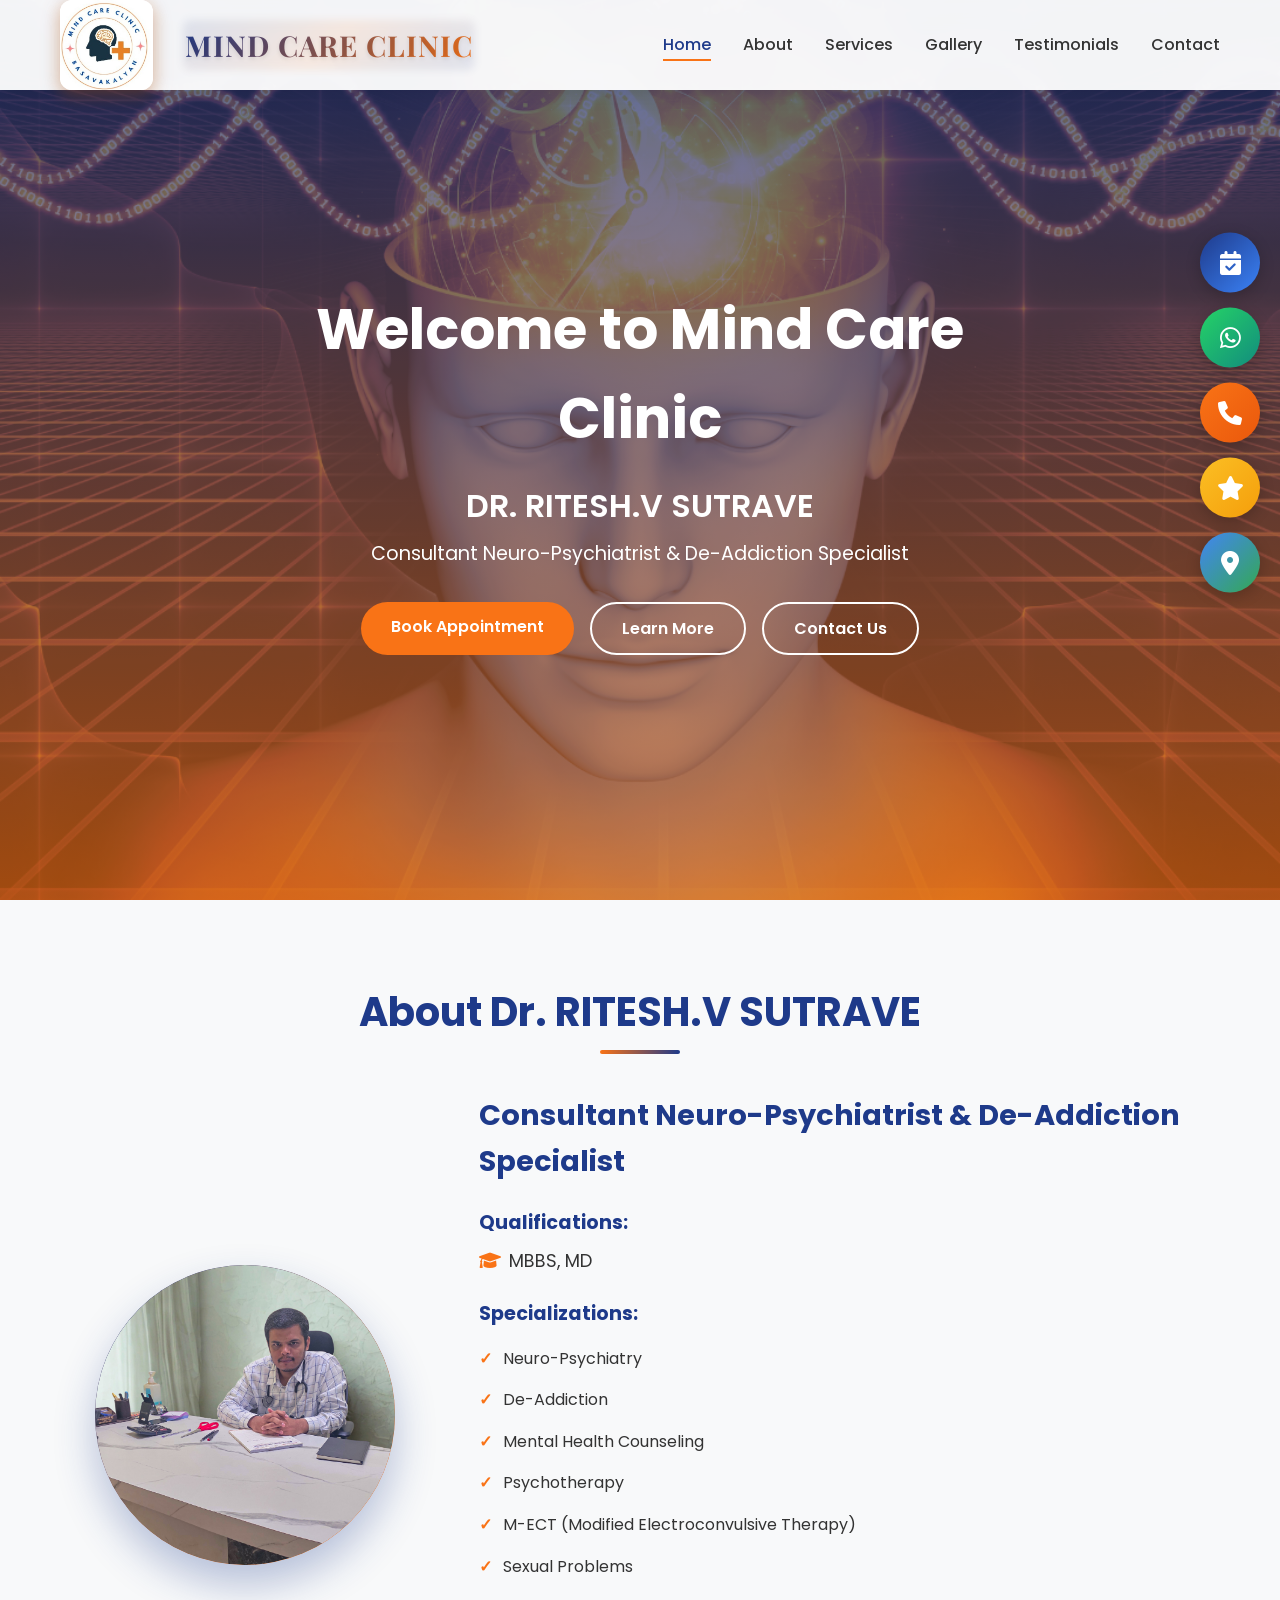
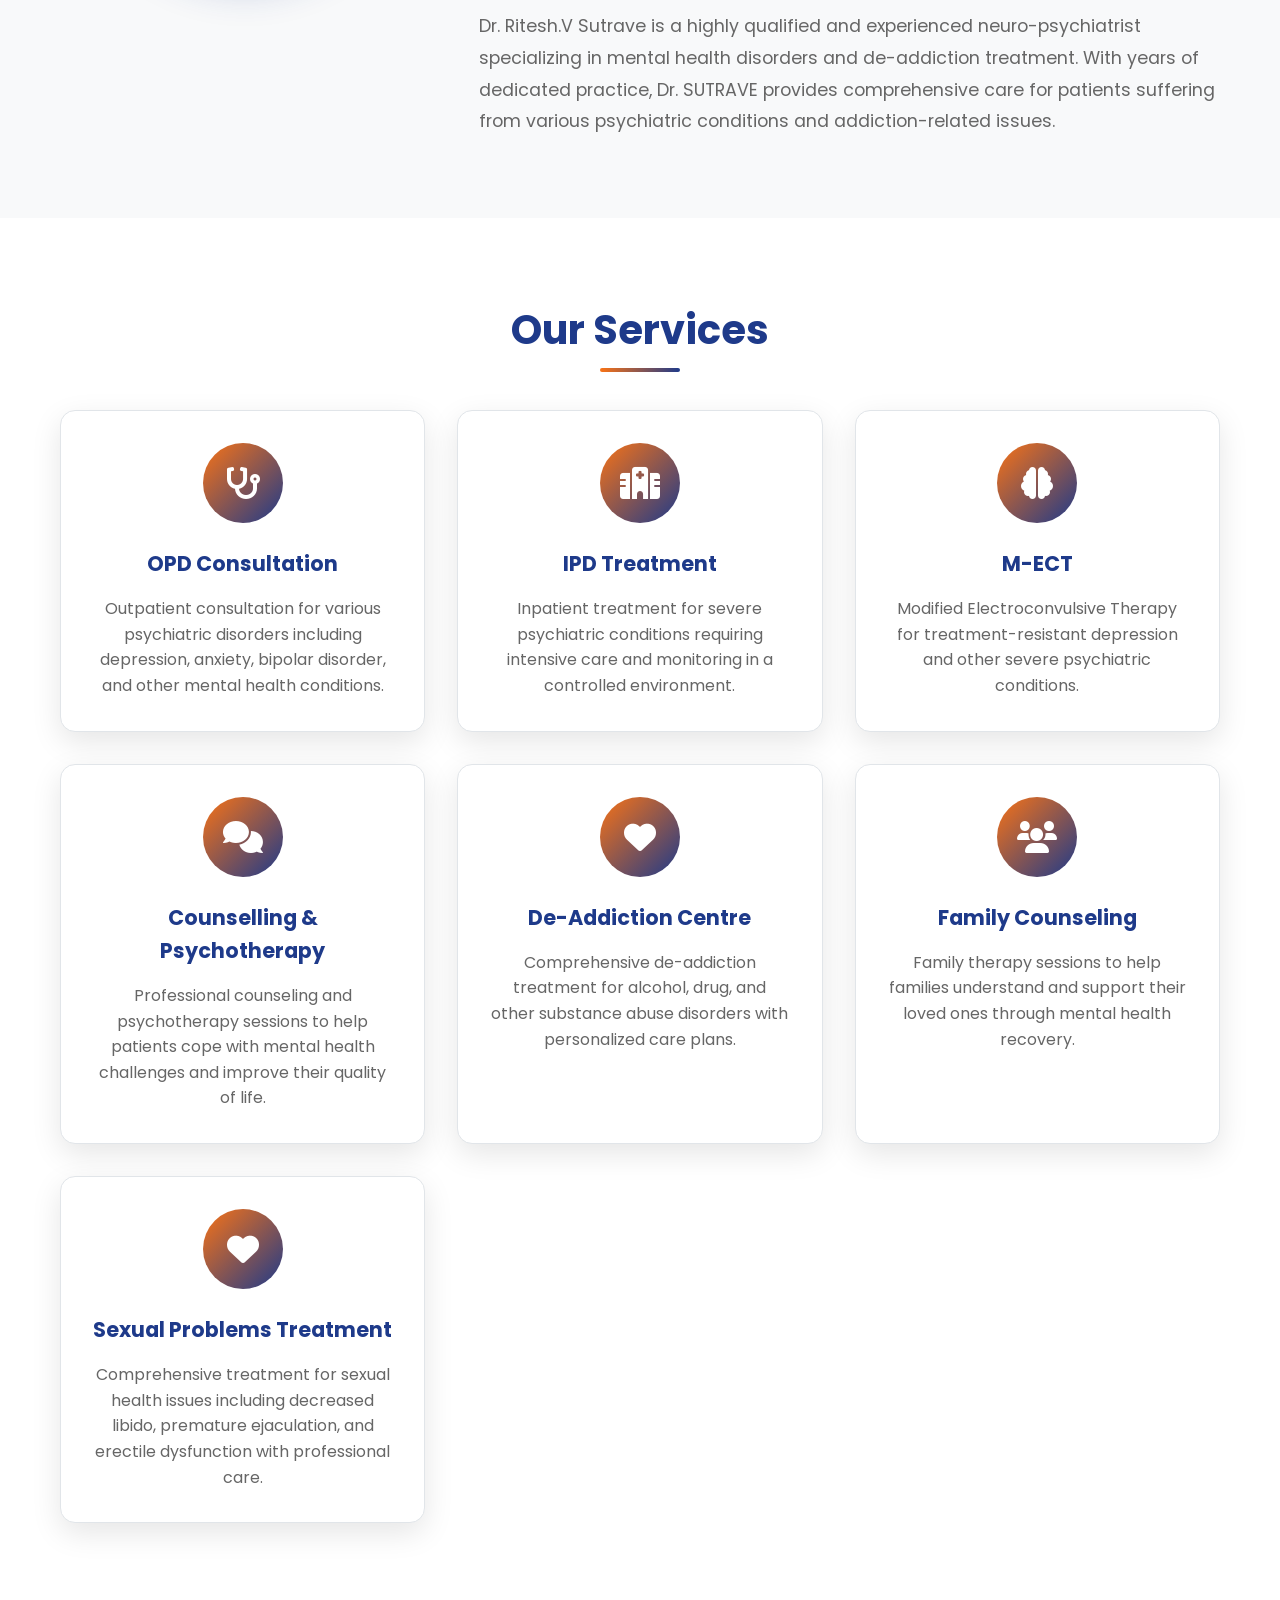
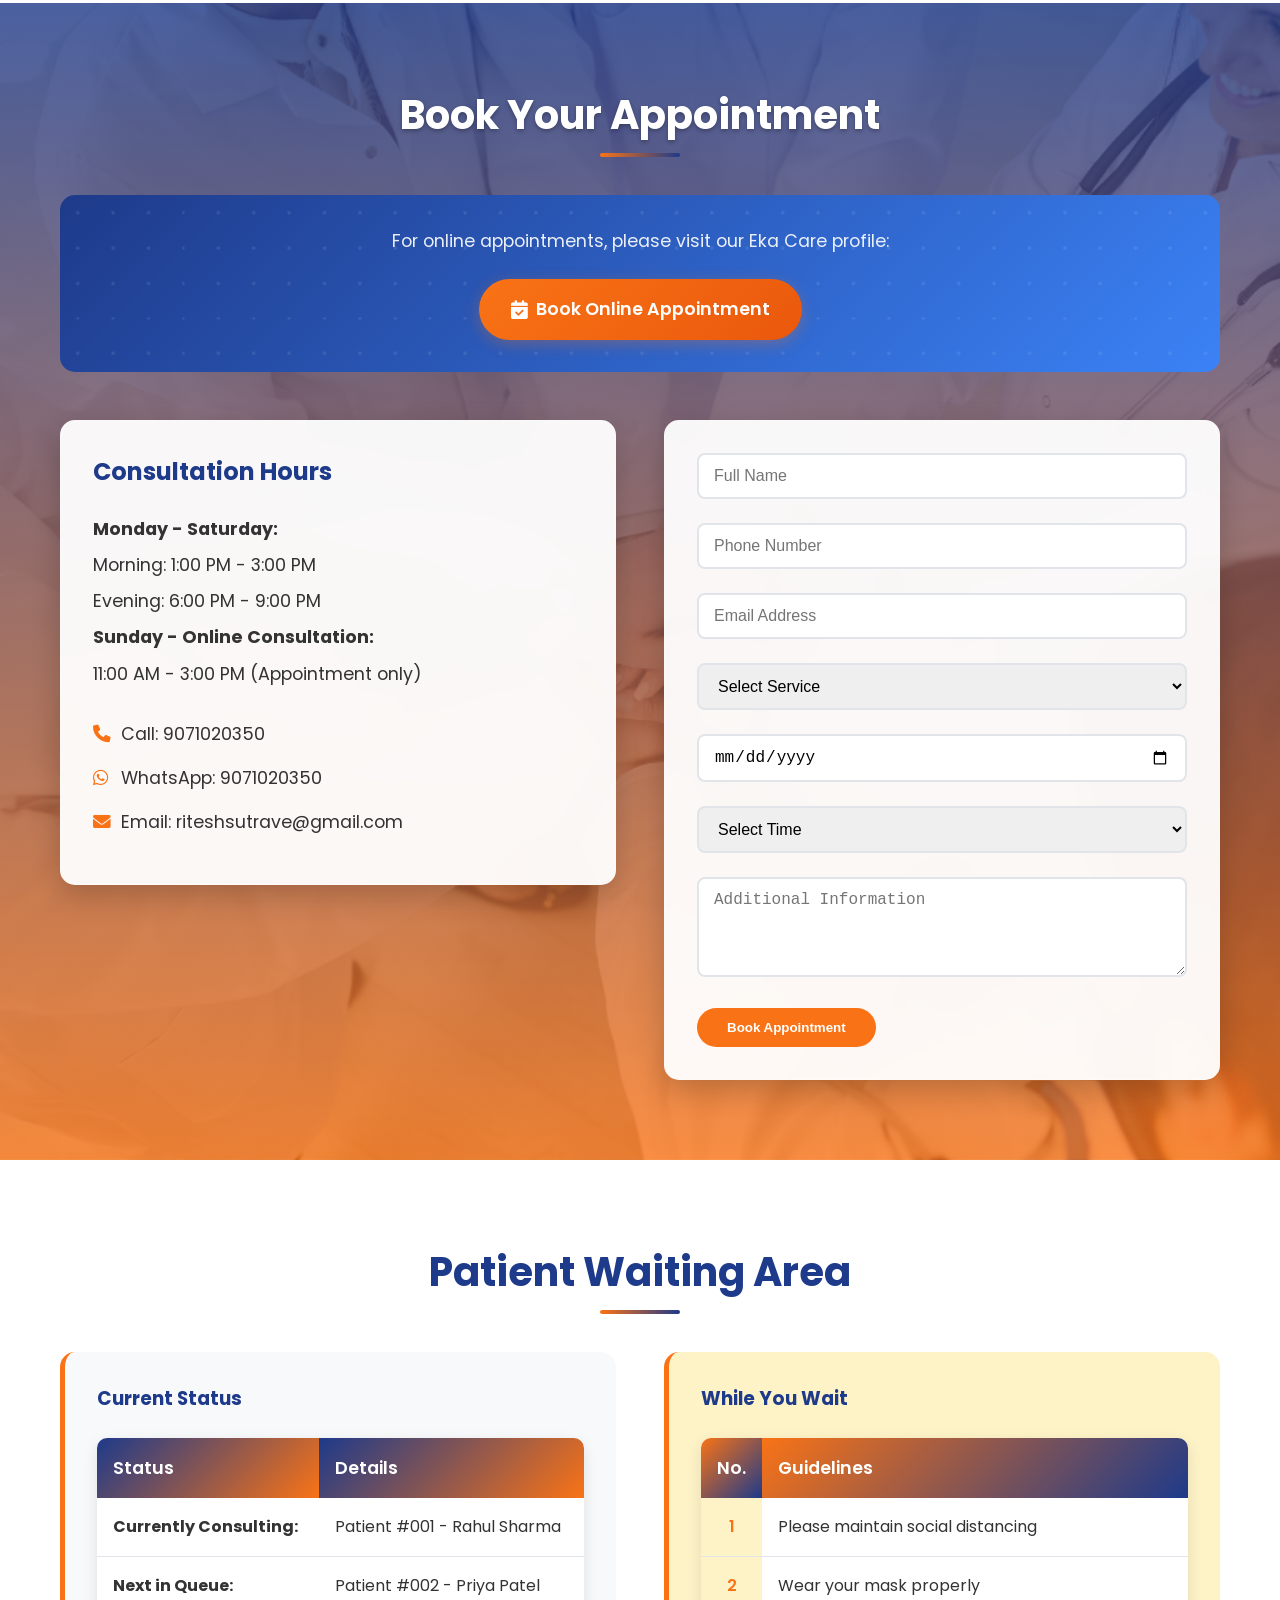
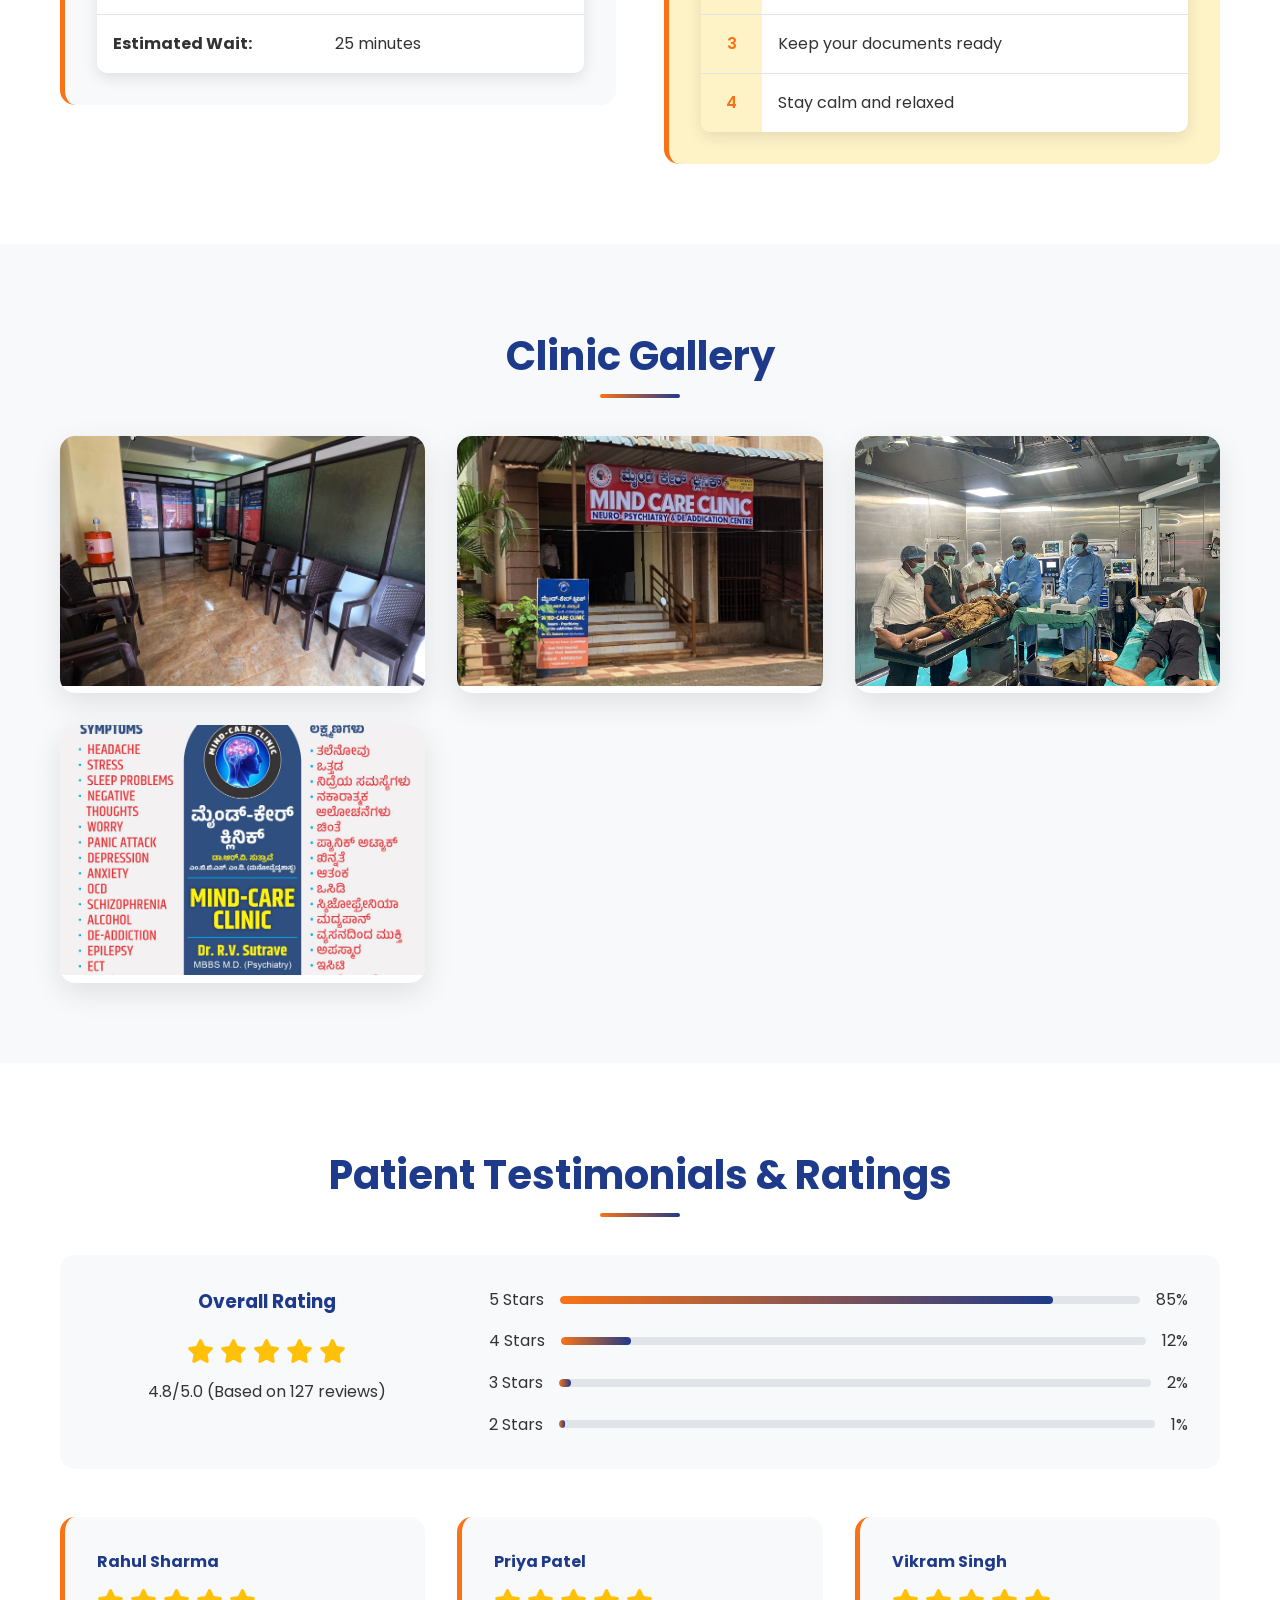
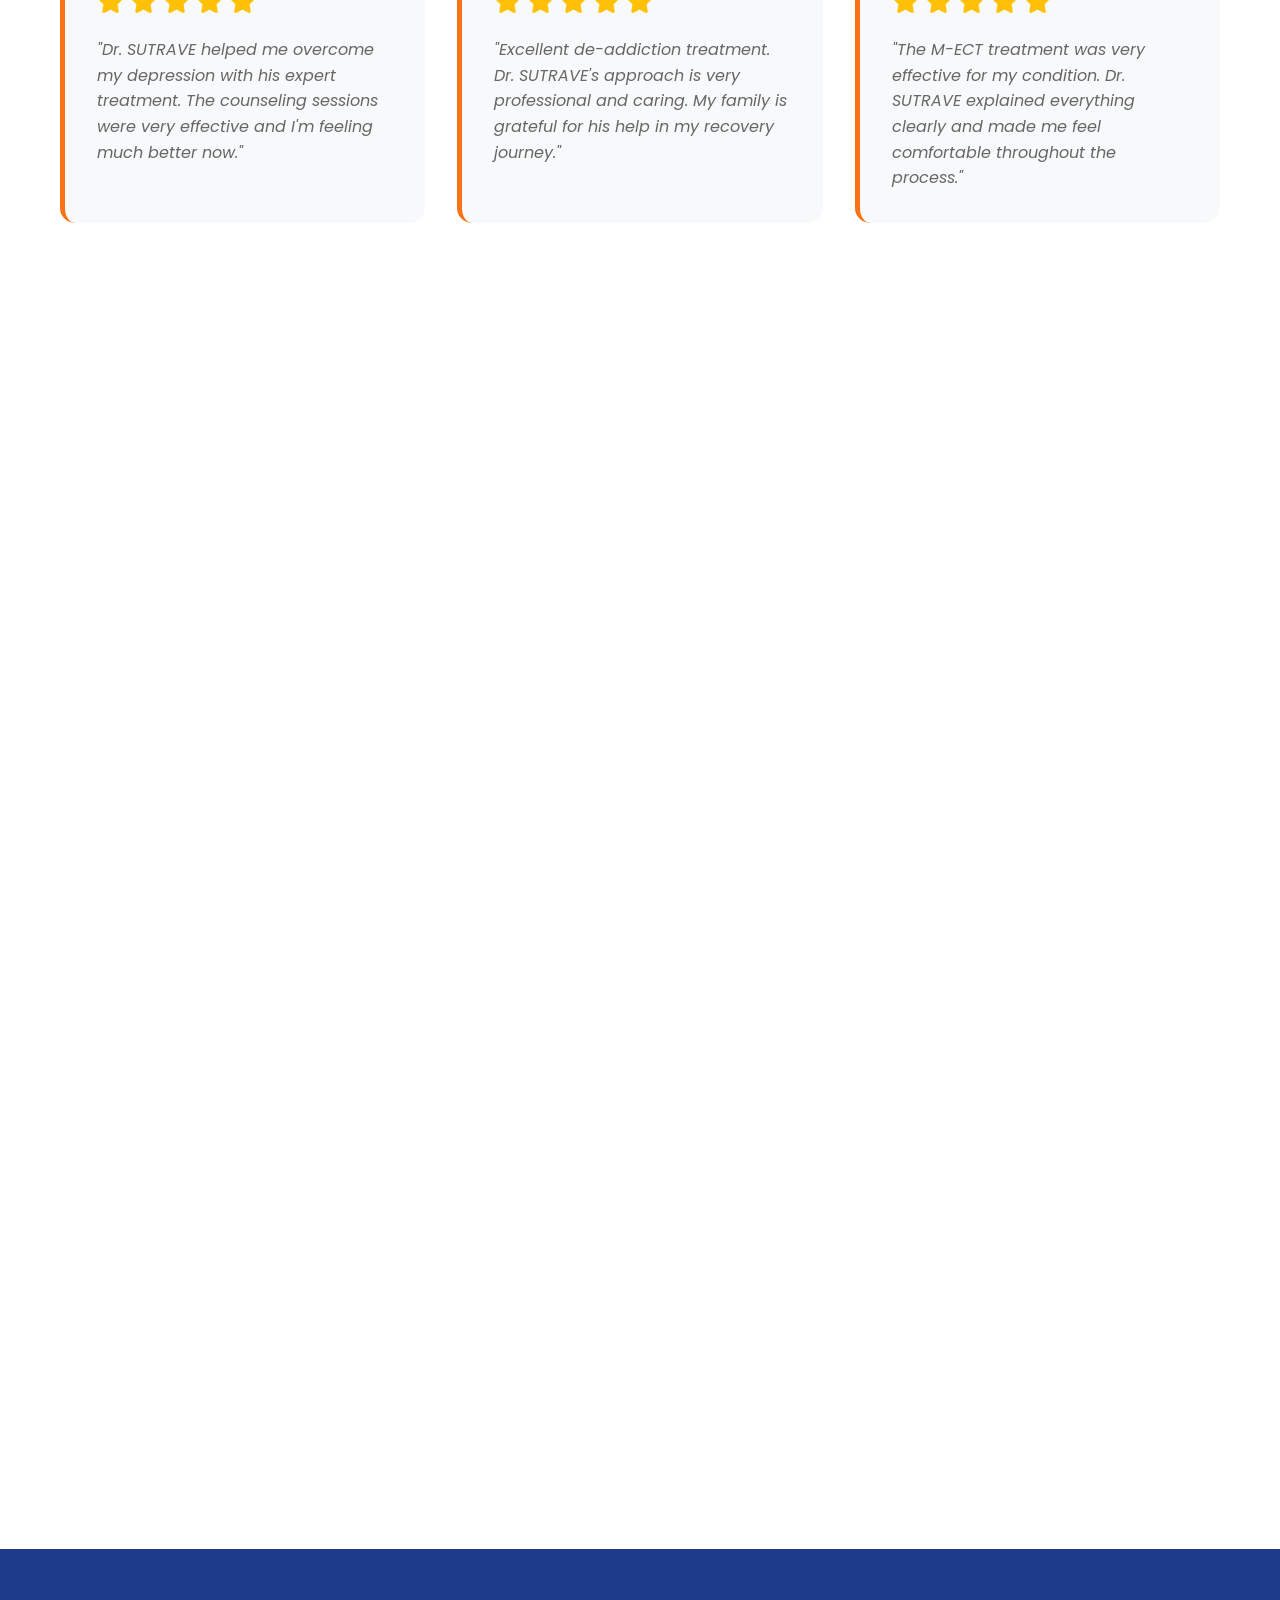
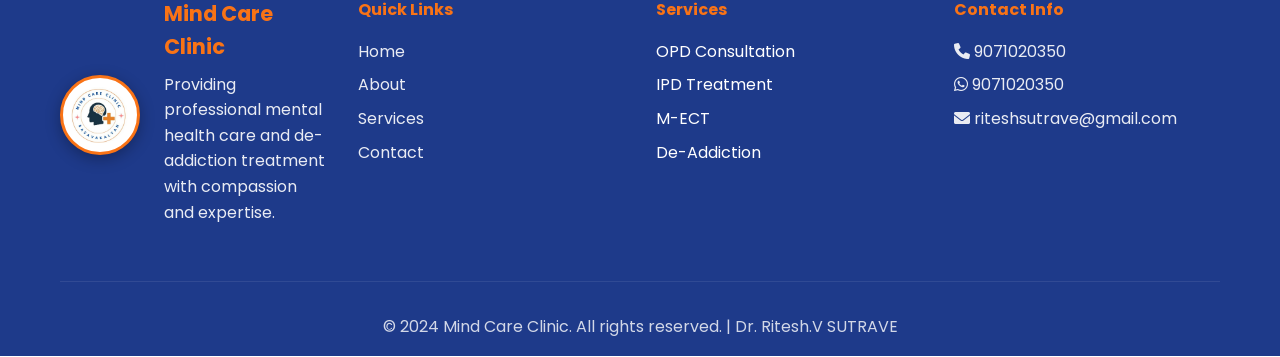
==== index.html @ 1b93e56e "init" ====
<!DOCTYPE html>
<html lang="en">
<head>
    <meta charset="UTF-8">
    <meta name="viewport" content="width=device-width, initial-scale=1.0">
    <title>Mind Care Clinic - Dr. Ritesh.V SUTRAVE</title>
    <link rel="icon" type="image/jpeg" href="IMAGES.jpeg">
    <link rel="shortcut icon" type="image/jpeg" href="IMAGES.jpeg">
    <link rel="apple-touch-icon" href="IMAGES.jpeg">
    <link rel="stylesheet" href="styles.css">
    <link href="https://cdnjs.cloudflare.com/ajax/libs/font-awesome/6.0.0/css/all.min.css" rel="stylesheet">
    <link href="https://fonts.googleapis.com/css2?family=Poppins:wght@300;400;500;600;700&family=Playfair+Display:wght@400;500;600;700&family=Dancing+Script:wght@400;500;600;700&display=swap" rel="stylesheet">
</head>
<body>
    <!-- Header -->
    <header class="header">
        <nav class="navbar">
            <div class="nav-container">
                <div class="nav-logo">
                    <img src="IMAGES.jpeg" alt="Mind Care Clinic Logo" class="logo-image">
                    <h2 class="clinic-name">MIND CARE CLINIC</h2>
                </div>
                <ul class="nav-menu">
                    <li><a href="#home" class="nav-link">Home</a></li>
                    <li><a href="#about" class="nav-link">About</a></li>
                    <li><a href="#services" class="nav-link">Services</a></li>
                    <li><a href="#gallery" class="nav-link">Gallery</a></li>
                    <li><a href="#testimonials" class="nav-link">Testimonials</a></li>
                    <li><a href="#contact" class="nav-link">Contact</a></li>
                </ul>
                <div class="hamburger">
                    <span class="bar"></span>
                    <span class="bar"></span>
                    <span class="bar"></span>
                </div>
            </div>
        </nav>
    </header>

    <!-- Hero Section -->
    <section id="home" class="hero">
        <div class="hero-content">
            <h1>Welcome to Mind Care Clinic</h1>
            <h2>DR. RITESH.V SUTRAVE</h2>
            <p>Consultant Neuro-Psychiatrist & De-Addiction Specialist</p>
            <div class="hero-buttons">
                <a href="https://www.eka.care/doctor/ritesh-v-1755359610" target="_blank" class="btn btn-primary">Book Appointment</a>
                <a href="#about" class="btn btn-secondary">Learn More</a>
                <a href="#contact" class="btn btn-secondary">Contact Us</a>
            </div>
        </div>
    </section>

    <!-- About Us Section -->
    <section id="about" class="about">
        <div class="container">
            <h2 class="section-title">About Dr. RITESH.V SUTRAVE</h2>
            <div class="about-content">
                <div class="about-image">
                    <div class="doctor-image">
                        <img src="c7aaaa7f-7267-43a4-838a-2a8f8734a4bb_20250815_230302_0000.jpg" alt="Dr. Ritesh.V SUTRAVE" class="doctor-photo">
                    </div>
                </div>
                <div class="about-text">
                    <h3>Consultant Neuro-Psychiatrist & De-Addiction Specialist</h3>
                    <div class="qualifications">
                        <h4>Qualifications:</h4>
                        <p><i class="fas fa-graduation-cap"></i> MBBS, MD</p>
                    </div>
                    <div class="specializations">
                        <h4>Specializations:</h4>
                        <ul>
                            <li>Neuro-Psychiatry</li>
                            <li>De-Addiction</li>
                            <li>Mental Health Counseling</li>
                            <li>Psychotherapy</li>
                            <li>M-ECT (Modified Electroconvulsive Therapy)</li>
                            <li>Sexual Problems</li>
                        </ul>
                    </div>
                    <p class="bio">
                        Dr. Ritesh.V Sutrave is a highly qualified and experienced neuro-psychiatrist 
                        specializing in mental health disorders and de-addiction treatment. With years 
                        of dedicated practice, Dr. SUTRAVE provides comprehensive care for patients 
                        suffering from various psychiatric conditions and addiction-related issues.
                    </p>
                </div>
            </div>
        </div>
    </section>

    <!-- Services Section -->
    <section id="services" class="services">
        <div class="container">
            <h2 class="section-title">Our Services</h2>
            <div class="services-grid">
                <div class="service-card">
                    <div class="service-icon">
                        <i class="fas fa-stethoscope"></i>
                    </div>
                    <h3>OPD Consultation</h3>
                    <p>Outpatient consultation for various psychiatric disorders including depression, 
                    anxiety, bipolar disorder, and other mental health conditions.</p>
                </div>
                <div class="service-card">
                    <div class="service-icon">
                        <i class="fas fa-hospital"></i>
                    </div>
                    <h3>IPD Treatment</h3>
                    <p>Inpatient treatment for severe psychiatric conditions requiring intensive 
                    care and monitoring in a controlled environment.</p>
                </div>
                <div class="service-card">
                    <div class="service-icon">
                        <i class="fas fa-brain"></i>
                    </div>
                    <h3>M-ECT</h3>
                    <p>Modified Electroconvulsive Therapy for treatment-resistant depression 
                    and other severe psychiatric conditions.</p>
                </div>
                <div class="service-card">
                    <div class="service-icon">
                        <i class="fas fa-comments"></i>
                    </div>
                    <h3>Counselling & Psychotherapy</h3>
                    <p>Professional counseling and psychotherapy sessions to help patients 
                    cope with mental health challenges and improve their quality of life.</p>
                </div>
                <div class="service-card">
                    <div class="service-icon">
                        <i class="fas fa-heart"></i>
                    </div>
                    <h3>De-Addiction Centre</h3>
                    <p>Comprehensive de-addiction treatment for alcohol, drug, and other 
                    substance abuse disorders with personalized care plans.</p>
                </div>
                <div class="service-card">
                    <div class="service-icon">
                        <i class="fas fa-users"></i>
                    </div>
                    <h3>Family Counseling</h3>
                    <p>Family therapy sessions to help families understand and support 
                    their loved ones through mental health recovery.</p>
                </div>
                <div class="service-card">
                    <div class="service-icon">
                        <i class="fas fa-heart"></i>
                    </div>
                    <h3>Sexual Problems Treatment</h3>
                    <p>Comprehensive treatment for sexual health issues including decreased libido, 
                    premature ejaculation, and erectile dysfunction with professional care.</p>
                </div>
            </div>
        </div>
    </section>

    <!-- Appointment Section -->
    <section id="appointment" class="appointment">
        <div class="container">
            <h2 class="section-title">Book Your Appointment</h2>
            <div class="eka-care-booking">
                <p class="booking-note">For online appointments, please visit our Eka Care profile:</p>
                <a href="https://www.eka.care/doctor/ritesh-v-1755359610" target="_blank" class="btn btn-primary eka-btn">
                    <i class="fas fa-calendar-check"></i> Book Online Appointment
                </a>
            </div>
            <div class="appointment-content">
                <div class="appointment-info">
                    <h3>Consultation Hours</h3>
                    <div class="timing">
                        <p><strong>Monday - Saturday:</strong></p>
                        <p>Morning: 1:00 PM - 3:00 PM</p>
                        <p>Evening: 6:00 PM - 9:00 PM</p>
                        <p><strong>Sunday - Online Consultation:</strong></p>
                        <p>11:00 AM - 3:00 PM (Appointment only)</p>
                    </div>
                    <div class="contact-info">
                        <p><i class="fas fa-phone"></i> Call: 9071020350</p>
                        <p><i class="fab fa-whatsapp"></i> WhatsApp: 9071020350</p>
                        <p><i class="fas fa-envelope"></i> Email: riteshsutrave@gmail.com</p>
                    </div>
                </div>
                <div class="appointment-form">
                    <form id="appointmentForm">
                        <div class="form-group">
                            <input type="text" id="name" name="name" placeholder="Full Name" required>
                        </div>
                        <div class="form-group">
                            <input type="tel" id="phone" name="phone" placeholder="Phone Number" required>
                        </div>
                        <div class="form-group">
                            <input type="email" id="email" name="email" placeholder="Email Address">
                        </div>
                        <div class="form-group">
                            <select id="service" name="service" required>
                                <option value="">Select Service</option>
                                <option value="opd">OPD Consultation</option>
                                <option value="ipd">IPD Treatment</option>
                                <option value="m-ect">M-ECT</option>
                                <option value="counselling">Counselling & Psychotherapy</option>
                                <option value="de-addiction">De-Addiction Treatment</option>
                                <option value="sexual-problems">Sexual Problems Treatment</option>
                            </select>
                        </div>
                        <div class="form-group">
                            <input type="date" id="date" name="date" required>
                        </div>
                        <div class="form-group">
                            <select id="time" name="time" required>
                                <option value="">Select Time</option>
                                <option value="13:00">1:00 PM</option>
                                <option value="14:00">2:00 PM</option>
                                <option value="18:00">6:00 PM</option>
                                <option value="19:00">7:00 PM</option>
                                <option value="20:00">8:00 PM</option>
                            </select>
                        </div>
                        <div class="form-group">
                            <textarea id="message" name="message" placeholder="Additional Information"></textarea>
                        </div>
                        <button type="submit" class="btn btn-primary">Book Appointment</button>
                    </form>
                </div>
            </div>
        </div>
    </section>

    <!-- Waiting Area -->
    <section class="waiting-area">
        <div class="container">
            <h2 class="section-title">Patient Waiting Area</h2>
            <div class="waiting-content">
                <div class="waiting-info">
                    <h3>Current Status</h3>
                    <div class="status-table">
                        <table>
                            <thead>
                                <tr>
                                    <th>Status</th>
                                    <th>Details</th>
                                </tr>
                            </thead>
                            <tbody>
                                <tr>
                                    <td><strong>Currently Consulting:</strong></td>
                                    <td id="currentPatient">Patient #001 - Rahul Sharma</td>
                                </tr>
                                <tr>
                                    <td><strong>Next in Queue:</strong></td>
                                    <td id="nextPatient">Patient #002 - Priya Patel</td>
                                </tr>
                                <tr>
                                    <td><strong>Estimated Wait:</strong></td>
                                    <td id="waitTime">15 minutes</td>
                                </tr>
                            </tbody>
                        </table>
                    </div>
                </div>
                <div class="waiting-tips">
                    <h3>While You Wait</h3>
                    <div class="tips-table">
                        <table>
                            <thead>
                                <tr>
                                    <th>No.</th>
                                    <th>Guidelines</th>
                                </tr>
                            </thead>
                            <tbody>
                                <tr>
                                    <td class="number">1</td>
                                    <td>Please maintain social distancing</td>
                                </tr>
                                <tr>
                                    <td class="number">2</td>
                                    <td>Wear your mask properly</td>
                                </tr>
                                <tr>
                                    <td class="number">3</td>
                                    <td>Keep your documents ready</td>
                                </tr>
                                <tr>
                                    <td class="number">4</td>
                                    <td>Stay calm and relaxed</td>
                                </tr>
                            </tbody>
                        </table>
                    </div>
                </div>
            </div>
        </div>
    </section>

    <!-- Gallery Section -->
    <section id="gallery" class="gallery">
        <div class="container">
            <h2 class="section-title">Clinic Gallery</h2>
            <div class="gallery-grid">
                <div class="gallery-item">
                    <img src="20250815_132217.jpg" alt="Mind Care Clinic Waiting Area" class="gallery-image">
                    <div class="gallery-overlay">
                        <p>Mind Care Clinic Waiting Area</p>
                    </div>
                </div>
                <div class="gallery-item">
                    <img src="20250815_133002(1)(1) (1).jpg" alt="Mind Care Clinic Exterior View" class="gallery-image">
                    <div class="gallery-overlay">
                        <p>Mind Care Clinic Exterior View</p>
                    </div>
                </div>
                <div class="gallery-item">
                    <img src="IMG-20250815-WA0009.jpg" alt="Mind Care Clinic Treatment Room" class="gallery-image">
                    <div class="gallery-overlay">
                        <p>Mind Care Clinic Treatment Room</p>
                    </div>
                </div>
                <div class="gallery-item">
                    <img src="WhatsApp Image 2025-08-16 at 11.07.18 AM (1).jpeg" alt="Mind Care Clinic Services & Symptoms" class="gallery-image">
                    <div class="gallery-overlay">
                        <p>Mind Care Clinic Services & Symptoms</p>
                    </div>
                </div>
            </div>
        </div>
    </section>

    <!-- Ratings & Testimonials Section -->
    <section id="testimonials" class="testimonials">
        <div class="container">
            <h2 class="section-title">Patient Testimonials & Ratings</h2>
            <div class="ratings-summary">
                <div class="overall-rating">
                    <h3>Overall Rating</h3>
                    <div class="stars">
                        <i class="fas fa-star"></i>
                        <i class="fas fa-star"></i>
                        <i class="fas fa-star"></i>
                        <i class="fas fa-star"></i>
                        <i class="fas fa-star"></i>
                    </div>
                    <p>4.8/5.0 (Based on 127 reviews)</p>
                </div>
                <div class="rating-breakdown">
                    <div class="rating-item">
                        <span>5 Stars</span>
                        <div class="rating-bar">
                            <div class="rating-fill" style="width: 85%"></div>
                        </div>
                        <span>85%</span>
                    </div>
                    <div class="rating-item">
                        <span>4 Stars</span>
                        <div class="rating-bar">
                            <div class="rating-fill" style="width: 12%"></div>
                        </div>
                        <span>12%</span>
                    </div>
                    <div class="rating-item">
                        <span>3 Stars</span>
                        <div class="rating-bar">
                            <div class="rating-fill" style="width: 2%"></div>
                        </div>
                        <span>2%</span>
                    </div>
                    <div class="rating-item">
                        <span>2 Stars</span>
                        <div class="rating-bar">
                            <div class="rating-fill" style="width: 1%"></div>
                        </div>
                        <span>1%</span>
                    </div>
                </div>
            </div>
            <div class="testimonials-grid">
                <div class="testimonial-card">
                    <div class="testimonial-header">
                        <div class="patient-info">
                            <h4>Rahul Sharma</h4>
                            <div class="stars">
                                <i class="fas fa-star"></i>
                                <i class="fas fa-star"></i>
                                <i class="fas fa-star"></i>
                                <i class="fas fa-star"></i>
                                <i class="fas fa-star"></i>
                            </div>
                        </div>
                    </div>
                    <p>"Dr. SUTRAVE helped me overcome my depression with his expert treatment. 
                    The counseling sessions were very effective and I'm feeling much better now."</p>
                </div>
                <div class="testimonial-card">
                    <div class="testimonial-header">
                        <div class="patient-info">
                            <h4>Priya Patel</h4>
                            <div class="stars">
                                <i class="fas fa-star"></i>
                                <i class="fas fa-star"></i>
                                <i class="fas fa-star"></i>
                                <i class="fas fa-star"></i>
                                <i class="fas fa-star"></i>
                            </div>
                        </div>
                    </div>
                    <p>"Excellent de-addiction treatment. Dr. SUTRAVE's approach is very professional 
                    and caring. My family is grateful for his help in my recovery journey."</p>
                </div>
                <div class="testimonial-card">
                    <div class="testimonial-header">
                        <div class="patient-info">
                            <h4>Vikram Singh</h4>
                            <div class="stars">
                                <i class="fas fa-star"></i>
                                <i class="fas fa-star"></i>
                                <i class="fas fa-star"></i>
                                <i class="fas fa-star"></i>
                                <i class="fas fa-star"></i>
                            </div>
                        </div>
                    </div>
                    <p>"The M-ECT treatment was very effective for my condition. Dr. SUTRAVE explained 
                    everything clearly and made me feel comfortable throughout the process."</p>
                </div>
            </div>
        </div>
    </section>

    <!-- Contact Section -->
    <section id="contact" class="contact">
        <div class="container">
            <h2 class="section-title">Contact Us</h2>
            <div class="contact-content">
                <div class="contact-info">
                    <h3>Get in Touch</h3>
                    <div class="contact-item">
                        <i class="fas fa-map-marker-alt"></i>
                        <div>
                            <h4>Address</h4>
                            <p>MIND CARE CLINIC<br>
                            NEAR PATIL HOSPITAL<br>
                            SHIVPUR ROAD<br>
                            BASAVAKALYAN 585327</p>
                        </div>
                    </div>
                    <div class="contact-item">
                        <i class="fas fa-phone"></i>
                        <div>
                            <h4>Phone</h4>
                            <p>9071020350</p>
                        </div>
                    </div>
                    <div class="contact-item">
                        <i class="fab fa-whatsapp"></i>
                        <div>
                            <h4>WhatsApp</h4>
                            <p>9071020350</p>
                        </div>
                    </div>
                    <div class="contact-item">
                        <i class="fas fa-envelope"></i>
                        <div>
                            <h4>Email</h4>
                            <p>riteshsutrave@gmail.com</p>
                        </div>
                    </div>
                    <div class="social-links">
                        <h4>Follow Us</h4>
                        <div class="social-icons">
                            <a href="https://www.facebook.com/share/14KYv9HUdoY/" target="_blank">
                                <i class="fab fa-facebook"></i>
                            </a>
                            <a href="https://youtube.com/@riteshsutrave?si=avN6V1nt9PiWTA8W" target="_blank">
                                <i class="fab fa-youtube"></i>
                            </a>
                        </div>
                    </div>
                    <div class="review-links">
                        <h4>Reviews & Directory</h4>
                        <div class="review-icons">
                            <a href="https://share.google/ZtCr8SRaLQyjdTlxN" target="_blank" class="review-link">
                                <i class="fas fa-map-marker-alt"></i>
                                <span>Google Maps</span>
                            </a>
                            <a href="https://g.page/r/CQqnRxoGOZ3PEBM/review" target="_blank" class="review-link">
                                <i class="fas fa-star"></i>
                                <span>Google Review</span>
                            </a>
                            <a href="https://jsdl.in/RSL-VDW1755246644" target="_blank" class="review-link">
                                <i class="fas fa-phone-alt"></i>
                                <span>Just Dial</span>
                            </a>
                        </div>
                    </div>
                </div>
                <div class="contact-form">
                    <h3>Send us a Message</h3>
                    <form id="contactForm">
                        <div class="form-group">
                            <input type="text" id="contactName" name="contactName" placeholder="Your Name" required>
                        </div>
                        <div class="form-group">
                            <input type="email" id="contactEmail" name="contactEmail" placeholder="Your Email" required>
                        </div>
                        <div class="form-group">
                            <input type="tel" id="contactPhone" name="contactPhone" placeholder="Your Phone">
                        </div>
                        <div class="form-group">
                            <textarea id="contactMessage" name="contactMessage" placeholder="Your Message" required></textarea>
                        </div>
                        <button type="submit" class="btn btn-primary">Send Message</button>
                    </form>
                </div>
            </div>
        </div>
    </section>

    <!-- Footer -->
    <footer class="footer">
        <div class="container">
            <div class="footer-content">
                <div class="footer-section">
                    <div class="footer-logo-container">
                        <img src="IMAGES.jpeg" alt="Mind Care Clinic Logo" class="footer-logo">
                        <div class="footer-text">
                            <h3>Mind Care Clinic</h3>
                            <p>Providing professional mental health care and de-addiction treatment 
                            with compassion and expertise.</p>
                        </div>
                    </div>
                </div>
                <div class="footer-section">
                    <h4>Quick Links</h4>
                    <ul>
                        <li><a href="#home">Home</a></li>
                        <li><a href="#about">About</a></li>
                        <li><a href="#services">Services</a></li>
                        <li><a href="#contact">Contact</a></li>
                    </ul>
                </div>
                <div class="footer-section">
                    <h4>Services</h4>
                    <ul>
                        <li>OPD Consultation</li>
                        <li>IPD Treatment</li>
                        <li>M-ECT</li>
                        <li>De-Addiction</li>
                    </ul>
                </div>
                <div class="footer-section">
                    <h4>Contact Info</h4>
                    <p><i class="fas fa-phone"></i> 9071020350</p>
                    <p><i class="fab fa-whatsapp"></i> 9071020350</p>
                    <p><i class="fas fa-envelope"></i> riteshsutrave@gmail.com</p>
                </div>
            </div>
            <div class="footer-bottom">
                <p>&copy; 2024 Mind Care Clinic. All rights reserved. | Dr. Ritesh.V SUTRAVE</p>
            </div>
        </div>
    </footer>

    <!-- Floating Contact Buttons -->
    <div class="floating-contact">
        <a href="https://www.eka.care/doctor/ritesh-v-1755359610" target="_blank" class="floating-btn appointment-btn" title="Book Appointment">
            <i class="fas fa-calendar-check"></i>
        </a>
        <a href="https://wa.me/919071020350" target="_blank" class="floating-btn whatsapp-btn" title="WhatsApp">
            <i class="fab fa-whatsapp"></i>
        </a>
        <a href="tel:9071020350" class="floating-btn call-btn" title="Call Now">
            <i class="fas fa-phone"></i>
        </a>
        <a href="https://g.page/r/CQqnRxoGOZ3PEBM/review" target="_blank" class="floating-btn review-btn" title="Google Review">
            <i class="fas fa-star"></i>
        </a>
        <a href="https://share.google/ZtCr8SRaLQyjdTlxN" target="_blank" class="floating-btn google-btn" title="Google Maps">
            <i class="fas fa-map-marker-alt"></i>
        </a>
        <button class="floating-btn scroll-top-btn" title="Scroll to Top" id="scrollTopBtn">
            <i class="fas fa-arrow-up"></i>
        </button>
    </div>

    <script src="script.js"></script>
</body>
</html>
---- styles.css ----
/* Reset and Base Styles */
* {
    margin: 0;
    padding: 0;
    box-sizing: border-box;
}

body {
    font-family: 'Poppins', sans-serif;
    line-height: 1.6;
    color: #333;
    overflow-x: hidden;
}

.container {
    max-width: 1200px;
    margin: 0 auto;
    padding: 0 20px;
}

/* Header Styles */
.header {
    position: fixed;
    top: 0;
    width: 100%;
    background: rgba(255, 255, 255, 0.98);
    backdrop-filter: blur(15px);
    z-index: 1000;
    box-shadow: 0 4px 25px rgba(0, 0, 0, 0.15);
    transition: all 0.3s ease;
}

.navbar {
    padding: 0rem 0;
}

.nav-container {
    display: flex;
    justify-content: space-between;
    align-items: center;
    max-width: 1200px;
    margin: 0 auto;
    padding: 0 20px;
    gap: 2rem;
}

.nav-logo {
    display: flex;
    align-items: center;
    gap: 2rem;
    flex-shrink: 0;
    z-index: 1001;
}

.nav-logo h2 {
    color: #1e3a8a;
    font-size: 1.8rem;
    font-weight: 700;
    text-shadow: 0 2px 4px rgba(0, 0, 0, 0.1);
}

.clinic-name {
    font-family: 'Playfair Display', serif;
    font-weight: 600;
    font-size: 2rem;
    background: linear-gradient(135deg, #1e3a8a 0%, #f97316 50%, #1e3a8a 100%);
    background-size: 200% 200%;
    -webkit-background-clip: text;
    -webkit-text-fill-color: transparent;
    background-clip: text;
    text-shadow: none;
    letter-spacing: 1px;
    position: relative;
    animation: gradientShift 3s ease-in-out infinite;
}

.clinic-name::before {
    content: '';
    position: absolute;
    top: -2px;
    left: -2px;
    right: -2px;
    bottom: -2px;
    background: linear-gradient(135deg, #1e3a8a, #f97316, #1e3a8a);
    border-radius: 8px;
    z-index: -1;
    opacity: 0.1;
    filter: blur(4px);
}

@keyframes gradientShift {
    0%, 100% {
        background-position: 0% 50%;
    }
    50% {
        background-position: 100% 50%;
    }
}

.logo-image {
    height: 90px;
    width: auto;
    object-fit: contain;
    border-radius: 12px;
    box-shadow: 0 6px 20px rgba(0, 0, 0, 0.15);
    transition: transform 0.3s ease;
    background: white;
    
   
    filter: drop-shadow(0 4px 8px rgba(249, 115, 22, 0.3));
}

.logo-image:hover {
    transform: scale(1.05);
    box-shadow: 0 6px 20px rgba(0, 0, 0, 0.15);
}

.nav-menu {
    display: flex;
    list-style: none;
    gap: 2rem;
}

.nav-link {
    text-decoration: none;
    color: #333;
    font-weight: 500;
    transition: color 0.3s ease;
    position: relative;
}

.nav-link:hover {
    color: #1e3a8a;
}

.nav-link::after {
    content: '';
    position: absolute;
    width: 0;
    height: 2px;
    bottom: -5px;
    left: 0;
    background-color: #f97316;
    transition: width 0.3s ease;
}

.nav-link:hover::after {
    width: 100%;
}

.hamburger {
    display: none;
    flex-direction: column;
    cursor: pointer;
}

.bar {
    width: 25px;
    height: 3px;
    background-color: #333;
    margin: 3px 0;
    transition: 0.3s;
}

/* Hero Section */
.hero {
    min-height: 100vh;
    background: linear-gradient(rgba(30, 58, 138, 0.7), rgba(249, 115, 22, 0.7)), url('home image.png');
    background-size: cover;
    background-position: center;
    background-attachment: fixed;
    display: flex;
    align-items: center;
    justify-content: center;
    padding: 120px 0 80px;
    position: relative;
    overflow: hidden;
}

.hero::before {
    content: '';
    position: absolute;
    top: 0;
    left: 0;
    right: 0;
    bottom: 0;
    background: rgba(0, 0, 0, 0.2);
    opacity: 0.4;
}

.hero-content {
    text-align: center;
    color: white;
    z-index: 2;
    position: relative;
    max-width: 800px;
    margin: 0 auto;
}

.hero-content h1 {
    font-size: 3.5rem;
    font-weight: 700;
    margin-bottom: 1rem;
    animation: fadeInUp 1s ease;
}

.hero-content h2 {
    font-size: 2rem;
    font-weight: 600;
    margin-bottom: 0.5rem;
    animation: fadeInUp 1s ease 0.2s both;
}

.hero-content p {
    font-size: 1.2rem;
    margin-bottom: 2rem;
    opacity: 0.9;
    animation: fadeInUp 1s ease 0.4s both;
}

.hero-buttons {
    display: flex;
    justify-content: center;
    gap: 1rem;
    animation: fadeInUp 1s ease 0.6s both;
}

.btn {
    padding: 12px 30px;
    border: none;
    border-radius: 50px;
    text-decoration: none;
    font-weight: 600;
    transition: all 0.3s ease;
    cursor: pointer;
    display: inline-block;
    text-align: center;
}

.btn-primary {
    background: #f97316;
    color: white;
}

.btn-primary:hover {
    background: #ea580c;
    transform: translateY(-2px);
    box-shadow: 0 10px 20px rgba(249, 115, 22, 0.3);
}

.btn-secondary {
    background: transparent;
    color: white;
    border: 2px solid white;
}

.btn-secondary:hover {
    background: white;
    color: #1e3a8a;
    transform: translateY(-2px);
}



/* Section Styles */
.section-title {
    text-align: center;
    font-size: 2.5rem;
    font-weight: 700;
    margin-bottom: 3rem;
    color: #1e3a8a;
    position: relative;
}

.section-title::after {
    content: '';
    position: absolute;
    bottom: -10px;
    left: 50%;
    transform: translateX(-50%);
    width: 80px;
    height: 4px;
    background: linear-gradient(90deg, #f97316, #1e3a8a);
    border-radius: 2px;
}

/* Appointment Section */
.appointment {
    padding: 80px 0;
    background: linear-gradient(rgba(30, 58, 138, 0.8), rgba(249, 115, 22, 0.8)), url('appoinment.png');
    background-size: cover;
    background-position: center;
    background-attachment: fixed;
    position: relative;
}

.appointment .section-title {
    color: white;
    text-shadow: 0 2px 4px rgba(0, 0, 0, 0.3);
}

.appointment-content {
    display: grid;
    grid-template-columns: 1fr 1fr;
    gap: 3rem;
    align-items: start;
}

.appointment-info {
    background: rgba(255, 255, 255, 0.95);
    backdrop-filter: blur(10px);
    padding: 2rem;
    border-radius: 15px;
    box-shadow: 0 10px 30px rgba(0, 0, 0, 0.2);
    border: 1px solid rgba(255, 255, 255, 0.2);
}

.appointment-info h3 {
    color: #1e3a8a;
    margin-bottom: 1.5rem;
    font-size: 1.5rem;
}

.timing {
    margin-bottom: 2rem;
}

.timing p {
    margin: 0.5rem 0;
    font-size: 1.1rem;
}

.contact-info p {
    margin: 1rem 0;
    display: flex;
    align-items: center;
    gap: 0.5rem;
    font-size: 1.1rem;
}

.contact-info i {
    color: #f97316;
    width: 20px;
}

.appointment-form {
    background: rgba(255, 255, 255, 0.95);
    backdrop-filter: blur(10px);
    padding: 2rem;
    border-radius: 15px;
    box-shadow: 0 10px 30px rgba(0, 0, 0, 0.2);
    border: 1px solid rgba(255, 255, 255, 0.2);
}

.form-group {
    margin-bottom: 1.5rem;
}

.form-group input,
.form-group select,
.form-group textarea {
    width: 100%;
    padding: 12px 15px;
    border: 2px solid #e1e5e9;
    border-radius: 8px;
    font-size: 1rem;
    transition: border-color 0.3s ease;
}

.form-group input:focus,
.form-group select:focus,
.form-group textarea:focus {
    outline: none;
    border-color: #1e3a8a;
}

.form-group textarea {
    height: 100px;
    resize: vertical;
}

/* Eka Care Booking Section */
.eka-care-booking {
    text-align: center;
    margin-bottom: 3rem;
    padding: 2rem;
    background: linear-gradient(135deg, #1e3a8a 0%, #3b82f6 100%);
    border-radius: 15px;
    color: white;
    position: relative;
    z-index: 1;
}

.eka-care-booking::before {
    content: '';
    position: absolute;
    top: 0;
    left: 0;
    right: 0;
    bottom: 0;
    background: url('data:image/svg+xml,<svg xmlns="http://www.w3.org/2000/svg" viewBox="0 0 100 100"><defs><pattern id="dots" width="20" height="20" patternUnits="userSpaceOnUse"><circle cx="10" cy="10" r="1" fill="%23ffffff" opacity="0.1"/></pattern></defs><rect width="100" height="100" fill="url(%23dots)"/></svg>');
    border-radius: 15px;
    z-index: -1;
}

.booking-note {
    font-size: 1.1rem;
    margin-bottom: 1.5rem;
    opacity: 0.9;
}

.eka-btn {
    display: inline-flex;
    align-items: center;
    gap: 0.5rem;
    padding: 1rem 2rem;
    font-size: 1.1rem;
    font-weight: 600;
    background: linear-gradient(135deg, #f97316 0%, #ea580c 100%);
    border: none;
    border-radius: 50px;
    color: white;
    text-decoration: none;
    transition: all 0.3s ease;
    box-shadow: 0 4px 15px rgba(249, 115, 22, 0.3);
}

.eka-btn:hover {
    transform: translateY(-2px);
    box-shadow: 0 6px 20px rgba(249, 115, 22, 0.4);
    background: linear-gradient(135deg, #ea580c 0%, #dc2626 100%);
}

.eka-btn i {
    font-size: 1.2rem;
}

/* Waiting Area */
.waiting-area {
    padding: 80px 0;
    background: white;
}

.waiting-content {
    display: grid;
    grid-template-columns: 1fr 1fr;
    gap: 3rem;
    align-items: start;
}

.waiting-info {
    background: #f8f9fa;
    padding: 2rem;
    border-radius: 15px;
    border-left: 5px solid #f97316;
}

.waiting-info h3 {
    color: #1e3a8a;
    margin-bottom: 1.5rem;
}

.status-table {
    background: white;
    border-radius: 10px;
    box-shadow: 0 5px 15px rgba(0, 0, 0, 0.1);
    overflow: hidden;
}

.status-table table {
    width: 100%;
    border-collapse: collapse;
}

.status-table th {
    background: linear-gradient(135deg, #1e3a8a, #f97316);
    color: white;
    padding: 1rem;
    text-align: left;
    font-weight: 600;
    font-size: 1.1rem;
}

.status-table td {
    padding: 1rem;
    border-bottom: 1px solid #e1e5e9;
    color: #333;
}

.status-table tr:last-child td {
    border-bottom: none;
}

.status-table tr:hover {
    background: #f8f9fa;
    transition: background 0.3s ease;
}

.waiting-tips {
    background: #fef3c7;
    padding: 2rem;
    border-radius: 15px;
    border-left: 5px solid #f97316;
}

.waiting-tips h3 {
    color: #1e3a8a;
    margin-bottom: 1.5rem;
}

.tips-table {
    background: white;
    border-radius: 10px;
    box-shadow: 0 5px 15px rgba(0, 0, 0, 0.1);
    overflow: hidden;
}

.tips-table table {
    width: 100%;
    border-collapse: collapse;
}

.tips-table th {
    background: linear-gradient(135deg, #f97316, #1e3a8a);
    color: white;
    padding: 1rem;
    text-align: left;
    font-weight: 600;
    font-size: 1.1rem;
}

.tips-table td {
    padding: 1rem;
    border-bottom: 1px solid #e1e5e9;
    color: #333;
}

.tips-table tr:last-child td {
    border-bottom: none;
}

.tips-table tr:hover {
    background: #fef3c7;
    transition: background 0.3s ease;
}

.tips-table .number {
    text-align: center;
    font-weight: 600;
    color: #f97316;
    background: #fef3c7;
    width: 50px;
}

/* About Section */
.about {
    padding: 80px 0;
    background: #f8f9fa;
}

.about-content {
    display: grid;
    grid-template-columns: 1fr 2fr;
    gap: 3rem;
    align-items: center;
}

.about-image {
    display: flex;
    justify-content: center;
}

.doctor-image {
    width: 300px;
    height: 300px;
    background: linear-gradient(135deg, #1e3a8a, #f97316);
    border-radius: 50%;
    display: flex;
    align-items: center;
    justify-content: center;
    color: white;
    font-size: 5rem;
    box-shadow: 0 20px 40px rgba(30, 58, 138, 0.3);
    overflow: hidden;
    position: relative;
}

.doctor-photo {
    width: 100%;
    height: 100%;
    object-fit: cover;
    border-radius: 50%;
    transition: transform 0.3s ease;
}

.doctor-photo:hover {
    transform: scale(1.05);
}

.about-text h3 {
    color: #1e3a8a;
    font-size: 1.8rem;
    margin-bottom: 1.5rem;
}

.qualifications,
.specializations {
    margin-bottom: 1.5rem;
}

.qualifications h4,
.specializations h4 {
    color: #1e3a8a;
    margin-bottom: 0.5rem;
    font-size: 1.2rem;
}

.qualifications p {
    display: flex;
    align-items: center;
    gap: 0.5rem;
    font-size: 1.1rem;
    margin-bottom: 0.5rem;
}

.qualifications i {
    color: #f97316;
}

.specializations ul {
    list-style: none;
    padding-left: 0;
}

.specializations li {
    padding: 0.5rem 0;
    position: relative;
    padding-left: 1.5rem;
}

.specializations li::before {
    content: '✓';
    position: absolute;
    left: 0;
    color: #f97316;
    font-weight: bold;
}

.bio {
    font-size: 1.1rem;
    line-height: 1.8;
    color: #666;
    margin-top: 1.5rem;
}

/* Services Section */
.services {
    padding: 80px 0;
    background: white;
}

.services-grid {
    display: grid;
    grid-template-columns: repeat(auto-fit, minmax(350px, 1fr));
    gap: 2rem;
}

.service-card {
    background: white;
    padding: 2rem;
    border-radius: 15px;
    box-shadow: 0 10px 30px rgba(0, 0, 0, 0.1);
    text-align: center;
    transition: transform 0.3s ease, box-shadow 0.3s ease;
    border: 1px solid #e1e5e9;
}

.service-card:hover {
    transform: translateY(-10px);
    box-shadow: 0 20px 40px rgba(0, 0, 0, 0.15);
}

.service-icon {
    width: 80px;
    height: 80px;
    background: linear-gradient(135deg, #f97316, #1e3a8a);
    border-radius: 50%;
    display: flex;
    align-items: center;
    justify-content: center;
    margin: 0 auto 1.5rem;
    color: white;
    font-size: 2rem;
}

.service-card h3 {
    color: #1e3a8a;
    margin-bottom: 1rem;
    font-size: 1.3rem;
}

.service-card p {
    color: #666;
    line-height: 1.6;
}

/* Gallery Section */
.gallery {
    padding: 80px 0;
    background: #f8f9fa;
}

.gallery-grid {
    display: grid;
    grid-template-columns: repeat(auto-fit, minmax(300px, 1fr));
    gap: 2rem;
}

.gallery-item {
    background: white;
    border-radius: 15px;
    overflow: hidden;
    box-shadow: 0 10px 30px rgba(0, 0, 0, 0.1);
    transition: transform 0.3s ease;
    position: relative;
}

.gallery-item:hover {
    transform: scale(1.05);
}

.gallery-placeholder {
    height: 250px;
    background: linear-gradient(135deg, #1e3a8a 0%, #f97316 100%);
    display: flex;
    flex-direction: column;
    align-items: center;
    justify-content: center;
    color: white;
    font-size: 3rem;
}

.gallery-placeholder p {
    margin-top: 1rem;
    font-size: 1.1rem;
    font-weight: 500;
}

.gallery-image {
    width: 100%;
    height: 250px;
    object-fit: cover;
    transition: transform 0.3s ease;
}

.gallery-overlay {
    position: absolute;
    bottom: 0;
    left: 0;
    right: 0;
    background: linear-gradient(transparent, rgba(30, 58, 138, 0.9));
    color: white;
    padding: 2rem 1.5rem 1.5rem;
    transform: translateY(100%);
    transition: transform 0.3s ease;
}

.gallery-overlay p {
    margin: 0;
    font-size: 1.1rem;
    font-weight: 600;
    text-align: center;
}

.gallery-item:hover .gallery-image {
    transform: scale(1.1);
}

.gallery-item:hover .gallery-overlay {
    transform: translateY(0);
}

/* Testimonials Section */
.testimonials {
    padding: 80px 0;
    background: white;
}

.ratings-summary {
    display: grid;
    grid-template-columns: 1fr 2fr;
    gap: 3rem;
    margin-bottom: 3rem;
    background: #f8f9fa;
    padding: 2rem;
    border-radius: 15px;
}

.overall-rating {
    text-align: center;
}

.overall-rating h3 {
    color: #1e3a8a;
    margin-bottom: 1rem;
}

.stars {
    color: #ffc107;
    font-size: 1.5rem;
    margin-bottom: 0.5rem;
}

.rating-breakdown {
    display: flex;
    flex-direction: column;
    gap: 1rem;
}

.rating-item {
    display: flex;
    align-items: center;
    gap: 1rem;
}

.rating-bar {
    flex: 1;
    height: 8px;
    background: #e1e5e9;
    border-radius: 4px;
    overflow: hidden;
}

.rating-fill {
    height: 100%;
    background: linear-gradient(90deg, #f97316, #1e3a8a);
    border-radius: 4px;
    transition: width 0.3s ease;
}

.testimonials-grid {
    display: grid;
    grid-template-columns: repeat(auto-fit, minmax(350px, 1fr));
    gap: 2rem;
}

.testimonial-card {
    background: #f8f9fa;
    padding: 2rem;
    border-radius: 15px;
    border-left: 5px solid #f97316;
    transition: transform 0.3s ease;
}

.testimonial-card:hover {
    transform: translateY(-5px);
}

.testimonial-header {
    margin-bottom: 1rem;
}

.patient-info h4 {
    color: #1e3a8a;
    margin-bottom: 0.5rem;
}

.testimonial-card p {
    color: #666;
    font-style: italic;
    line-height: 1.6;
}

/* Contact Section */
.contact {
    padding: 80px 0;
    background: #f8f9fa;
}

.contact-content {
    display: grid;
    grid-template-columns: 1fr 1fr;
    gap: 3rem;
}

.contact-info h3 {
    color: #1e3a8a;
    margin-bottom: 2rem;
    font-size: 1.5rem;
}

.contact-item {
    display: flex;
    align-items: flex-start;
    gap: 1rem;
    margin-bottom: 2rem;
}

.contact-item i {
    color: #f97316;
    font-size: 1.5rem;
    margin-top: 0.2rem;
}

.contact-item h4 {
    color: #1e3a8a;
    margin-bottom: 0.5rem;
}

.contact-item p {
    color: #666;
    line-height: 1.6;
}

.social-links {
    margin-top: 2rem;
}

.social-links h4 {
    color: #1e3a8a;
    margin-bottom: 1rem;
}

.social-icons {
    display: flex;
    gap: 1rem;
}

.social-icons a {
    width: 50px;
    height: 50px;
    background: linear-gradient(135deg, #f97316, #1e3a8a);
    border-radius: 50%;
    display: flex;
    align-items: center;
    justify-content: center;
    color: white;
    text-decoration: none;
    transition: transform 0.3s ease;
}

.social-icons a:hover {
    transform: scale(1.1);
}

.review-links {
    margin-top: 2rem;
}

.review-links h4 {
    color: #1e3a8a;
    margin-bottom: 1rem;
}

.review-icons {
    display: flex;
    flex-direction: column;
    gap: 0.8rem;
}

.review-link {
    display: flex;
    align-items: center;
    gap: 0.8rem;
    padding: 0.8rem 1rem;
    background: linear-gradient(135deg, #f8fafc, #e2e8f0);
    border-radius: 10px;
    text-decoration: none;
    color: #1e3a8a;
    font-weight: 500;
    transition: all 0.3s ease;
    border: 2px solid transparent;
}

.review-link:hover {
    background: linear-gradient(135deg, #1e3a8a, #3b82f6);
    color: white;
    transform: translateX(5px);
    box-shadow: 0 4px 15px rgba(30, 58, 138, 0.3);
}

.review-link i {
    font-size: 1.2rem;
    width: 20px;
    text-align: center;
}

.review-link span {
    font-size: 0.9rem;
}

.contact-form {
    background: white;
    padding: 2rem;
    border-radius: 15px;
    box-shadow: 0 10px 30px rgba(0, 0, 0, 0.1);
}

.contact-form h3 {
    color: #1e3a8a;
    margin-bottom: 2rem;
    font-size: 1.5rem;
}

/* Footer */
.footer {
    background: #1e3a8a;
    color: white;
    padding: 3rem 0 1rem;
}

.footer-content {
    display: grid;
    grid-template-columns: repeat(auto-fit, minmax(250px, 1fr));
    gap: 2rem;
    margin-bottom: 2rem;
}

.footer-section h3,
.footer-section h4 {
    margin-bottom: 1rem;
    color: #f97316;
}

.footer-logo-container {
    display: flex;
    align-items: center;
    gap: 1.5rem;
    margin-bottom: 1rem;
}

.footer-logo {
    width: 80px;
    height: 80px;
    object-fit: contain;
    border-radius: 50%;
    background: white;
    padding: 8px;
    border: 3px solid #f97316;
    box-shadow: 0 4px 15px rgba(0, 0, 0, 0.3);
    transition: transform 0.3s ease;
    flex-shrink: 0;
}

.footer-logo:hover {
    transform: scale(1.05);
}

.footer-text h3 {
    color: #f97316;
    margin-bottom: 0.5rem;
    font-size: 1.3rem;
}

.footer-text p {
    color: white;
    opacity: 0.9;
    line-height: 1.6;
    margin: 0;
}

.footer-section p {
    margin-bottom: 0.5rem;
    opacity: 0.9;
}

.footer-section ul {
    list-style: none;
}

.footer-section ul li {
    margin-bottom: 0.5rem;
}

.footer-section ul li a {
    color: white;
    text-decoration: none;
    opacity: 0.9;
    transition: opacity 0.3s ease;
}

.footer-section ul li a:hover {
    opacity: 1;
}

.footer-bottom {
    text-align: center;
    padding-top: 2rem;
    border-top: 1px solid rgba(255, 255, 255, 0.1);
    opacity: 0.8;
}

/* Animations */
@keyframes fadeInUp {
    from {
        opacity: 0;
        transform: translateY(30px);
    }
    to {
        opacity: 1;
        transform: translateY(0);
    }
}

@keyframes fadeInRight {
    from {
        opacity: 0;
        transform: translateX(30px);
    }
    to {
        opacity: 1;
        transform: translateX(0);
    }
}

/* Responsive Design */
@media (max-width: 768px) {
    .nav-container {
        gap: 1rem;
    }
    
    .logo-image {
        height: 80px;
    }
    
    .hamburger {
        display: flex;
    }

    .nav-menu {
        position: fixed;
        left: -100%;
        top: 70px;
        flex-direction: column;
        background-color: white;
        width: 100%;
        text-align: center;
        transition: 0.3s;
        box-shadow: 0 10px 27px rgba(0, 0, 0, 0.05);
        padding: 2rem 0;
    }

    .nav-menu.active {
        left: 0;
    }

    .hero {
        padding: 100px 0 60px;
        background-attachment: scroll;
    }

    .hero-content h1 {
        font-size: 2.5rem;
    }

    .hero-content h2 {
        font-size: 1.5rem;
    }

    .hero-buttons {
        flex-direction: column;
        align-items: center;
    }

    .appointment-content,
    .waiting-content,
    .about-content,
    .contact-content {
        grid-template-columns: 1fr;
        gap: 2rem;
    }

    .services-grid {
        grid-template-columns: 1fr;
    }

    .gallery-grid {
        grid-template-columns: 1fr;
    }

    .testimonials-grid {
        grid-template-columns: 1fr;
    }

    .ratings-summary {
        grid-template-columns: 1fr;
        text-align: center;
    }

    .footer-content {
        grid-template-columns: 1fr;
        text-align: center;
    }
    
    .footer-logo-container {
        flex-direction: column;
        text-align: center;
        gap: 1rem;
    }
    
    .footer-logo {
        width: 70px;
        height: 70px;
    }

    .section-title {
        font-size: 2rem;
    }

    .doctor-image {
        width: 250px;
        height: 250px;
        font-size: 4rem;
    }
}

@media (max-width: 480px) {
    .logo-image {
        height: 70px;
    }
    
    .nav-logo h2 {
        font-size: 1.4rem;
    }
    
    .hero-content h1 {
        font-size: 2rem;
    }

    .hero-content h2 {
        font-size: 1.2rem;
    }

    .section-title {
        font-size: 1.8rem;
    }

    .btn {
        padding: 10px 20px;
        font-size: 0.9rem;
    }

    .service-card,
    .testimonial-card,
    .appointment-info,
    .appointment-form {
        padding: 1.5rem;
    }
}

/* Smooth Scrolling */
html {
    scroll-behavior: smooth;
}

/* Loading Animation */
.loading {
    opacity: 0;
    transform: translateY(20px);
    transition: all 0.6s ease;
}

.loading.loaded {
    opacity: 1;
    transform: translateY(0);
}

/* Custom Scrollbar */
::-webkit-scrollbar {
    width: 8px;
}

::-webkit-scrollbar-track {
    background: #f1f1f1;
}

::-webkit-scrollbar-thumb {
    background: #1e3a8a;
    border-radius: 4px;
}

::-webkit-scrollbar-thumb:hover {
    background: #f97316;
}

/* Floating Contact Buttons */
.floating-contact {
    position: fixed;
    right: 20px;
    top: 50%;
    transform: translateY(-50%);
    z-index: 1000;
    display: flex;
    flex-direction: column;
    gap: 15px;
}

.floating-btn {
    width: 60px;
    height: 60px;
    border-radius: 50%;
    display: flex;
    align-items: center;
    justify-content: center;
    text-decoration: none;
    color: white;
    font-size: 24px;
    box-shadow: 0 4px 15px rgba(0, 0, 0, 0.2);
    transition: all 0.3s ease;
    position: relative;
    overflow: hidden;
}

.floating-btn::before {
    content: '';
    position: absolute;
    top: 0;
    left: -100%;
    width: 100%;
    height: 100%;
    background: linear-gradient(90deg, transparent, rgba(255, 255, 255, 0.2), transparent);
    transition: left 0.5s ease;
}

.floating-btn:hover::before {
    left: 100%;
}

.appointment-btn {
    background: linear-gradient(135deg, #1e3a8a, #3b82f6);
    animation: pulse 2s infinite;
}

.appointment-btn:hover {
    background: linear-gradient(135deg, #3b82f6, #1e3a8a);
    transform: scale(1.1);
    box-shadow: 0 6px 20px rgba(30, 58, 138, 0.4);
    animation: none;
}

@keyframes pulse {
    0% {
        box-shadow: 0 4px 15px rgba(30, 58, 138, 0.2);
    }
    50% {
        box-shadow: 0 4px 25px rgba(30, 58, 138, 0.4);
    }
    100% {
        box-shadow: 0 4px 15px rgba(30, 58, 138, 0.2);
    }
}

.whatsapp-btn {
    background: linear-gradient(135deg, #25d366, #128c7e);
}

.whatsapp-btn:hover {
    background: linear-gradient(135deg, #128c7e, #25d366);
    transform: scale(1.1);
    box-shadow: 0 6px 20px rgba(37, 211, 102, 0.4);
}

.call-btn {
    background: linear-gradient(135deg, #f97316, #ea580c);
}

.call-btn:hover {
    background: linear-gradient(135deg, #ea580c, #f97316);
    transform: scale(1.1);
    box-shadow: 0 6px 20px rgba(249, 115, 22, 0.4);
}

.review-btn {
    background: linear-gradient(135deg, #fbbf24, #f59e0b);
}

.review-btn:hover {
    background: linear-gradient(135deg, #f59e0b, #fbbf24);
    transform: scale(1.1);
    box-shadow: 0 6px 20px rgba(251, 191, 36, 0.4);
}

.google-btn {
    background: linear-gradient(135deg, #4285f4, #34a853);
}

.google-btn:hover {
    background: linear-gradient(135deg, #34a853, #4285f4);
    transform: scale(1.1);
    box-shadow: 0 6px 20px rgba(66, 133, 244, 0.4);
}

.scroll-top-btn {
    background: linear-gradient(135deg, #1e3a8a, #3b82f6);
    border: none;
    cursor: pointer;
    opacity: 0;
    visibility: hidden;
    transition: all 0.3s ease;
}

.scroll-top-btn:hover {
    background: linear-gradient(135deg, #3b82f6, #1e3a8a);
    transform: scale(1.1);
    box-shadow: 0 6px 20px rgba(30, 58, 138, 0.4);
}

.scroll-top-btn.show {
    opacity: 1;
    visibility: visible;
}

/* Responsive Design for Floating Buttons */
@media (max-width: 768px) {
    .floating-contact {
        right: 15px;
        gap: 12px;
    }
    
    .floating-btn {
        width: 50px;
        height: 50px;
        font-size: 20px;
    }
}

@media (max-width: 480px) {
    .floating-contact {
        right: 10px;
        gap: 10px;
    }
    
    .floating-btn {
        width: 45px;
        height: 45px;
        font-size: 18px;
    }
}
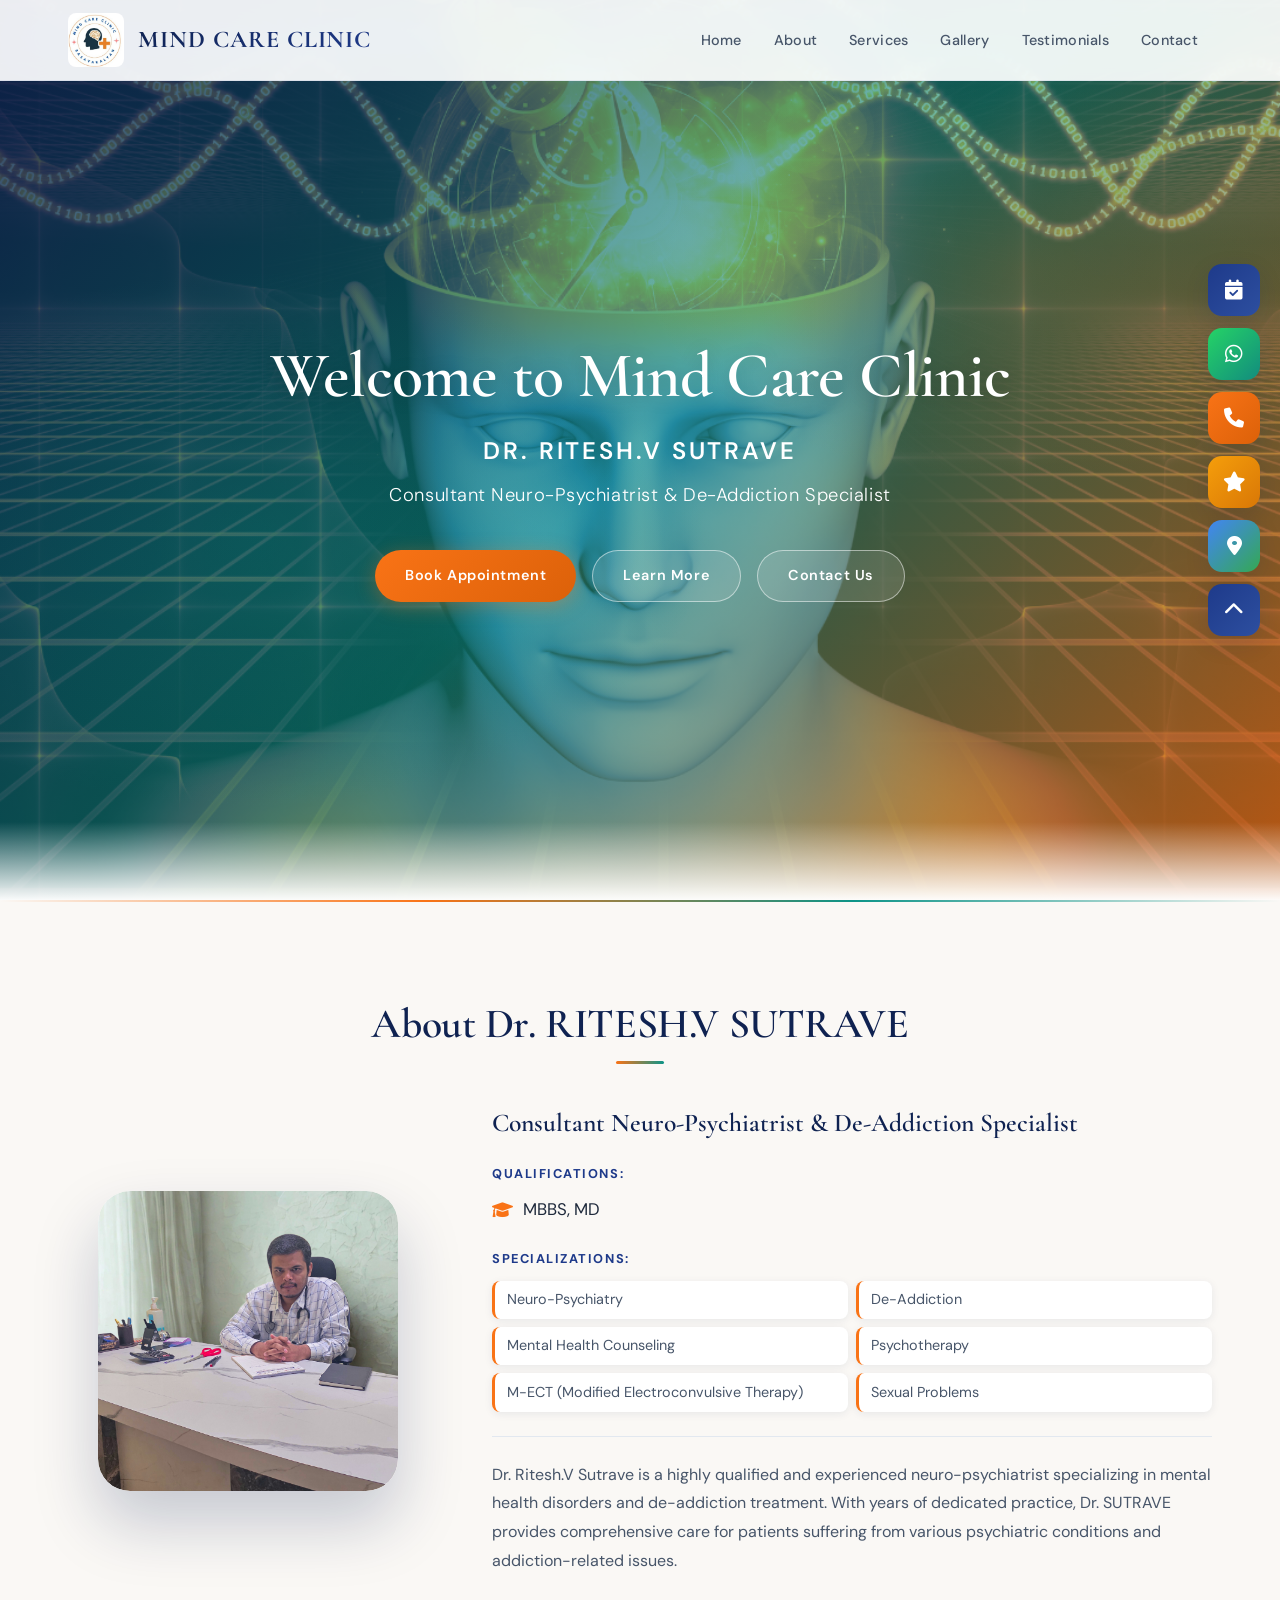
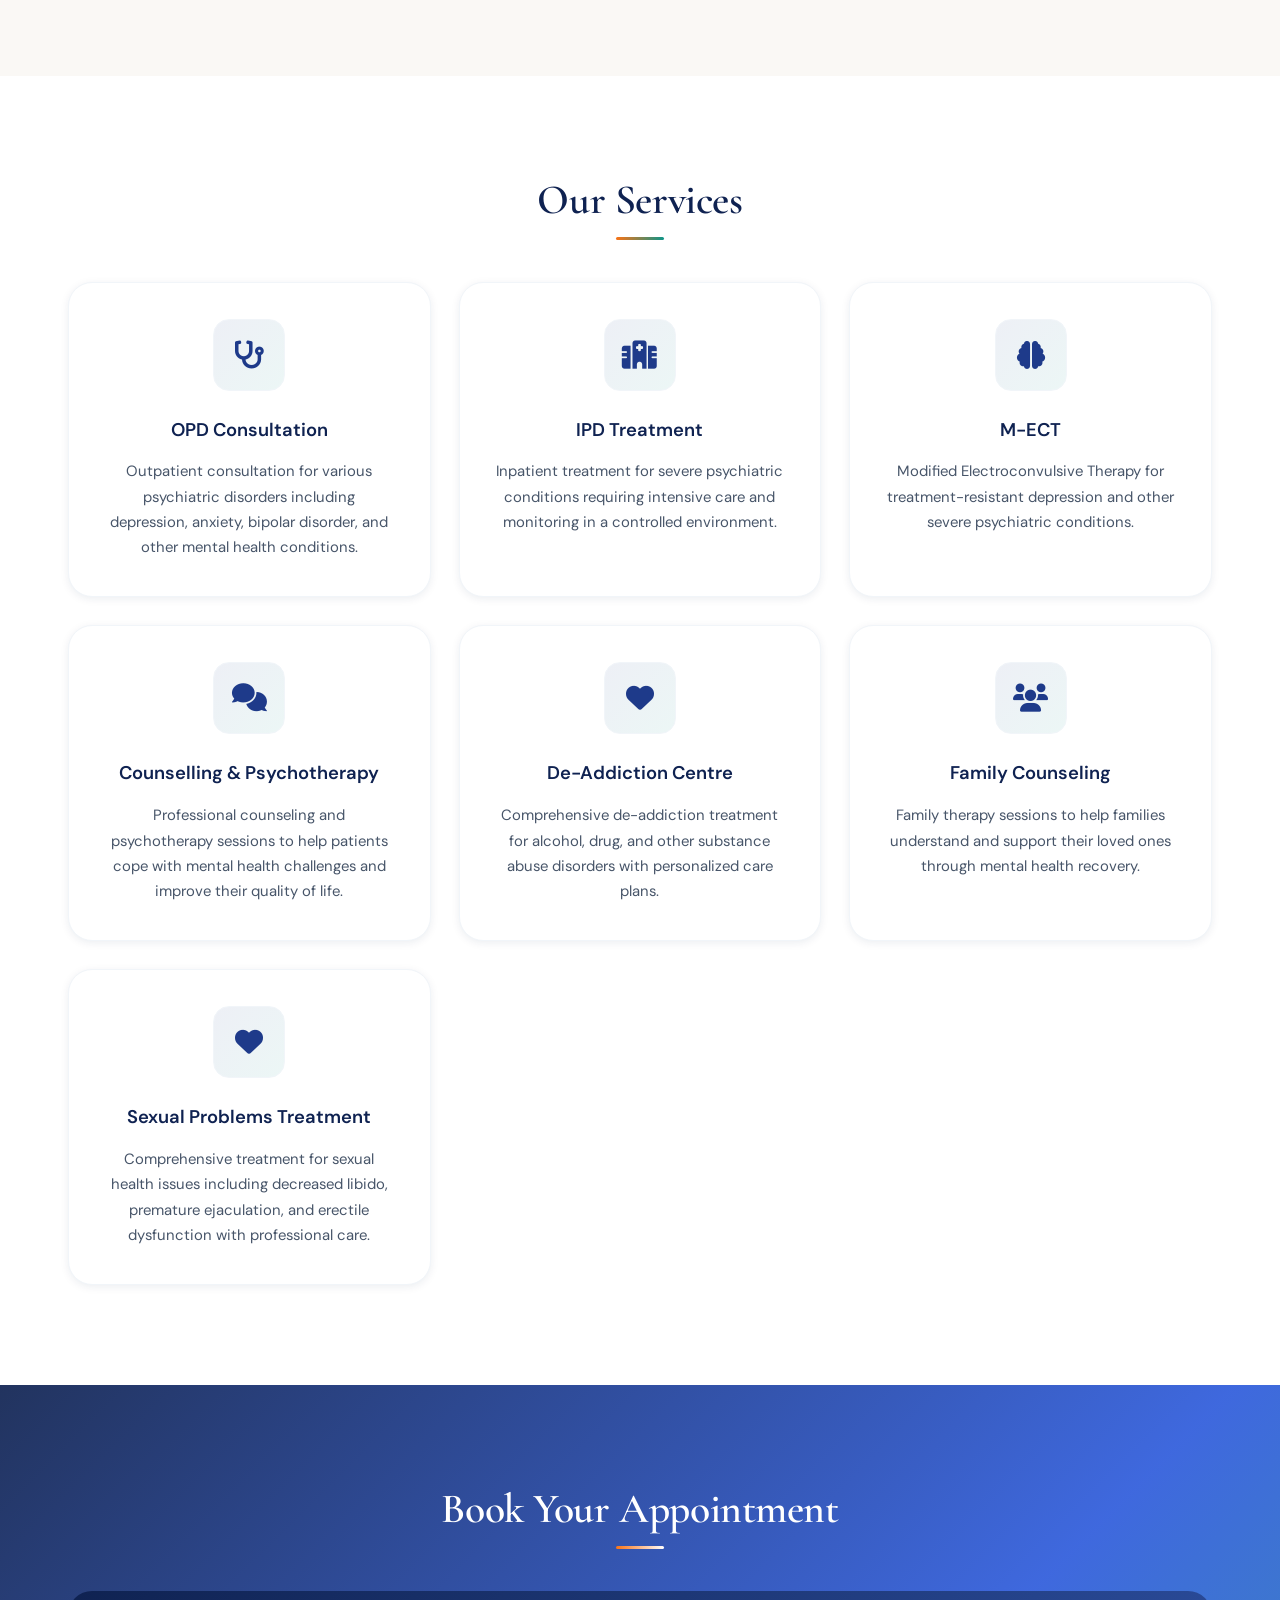
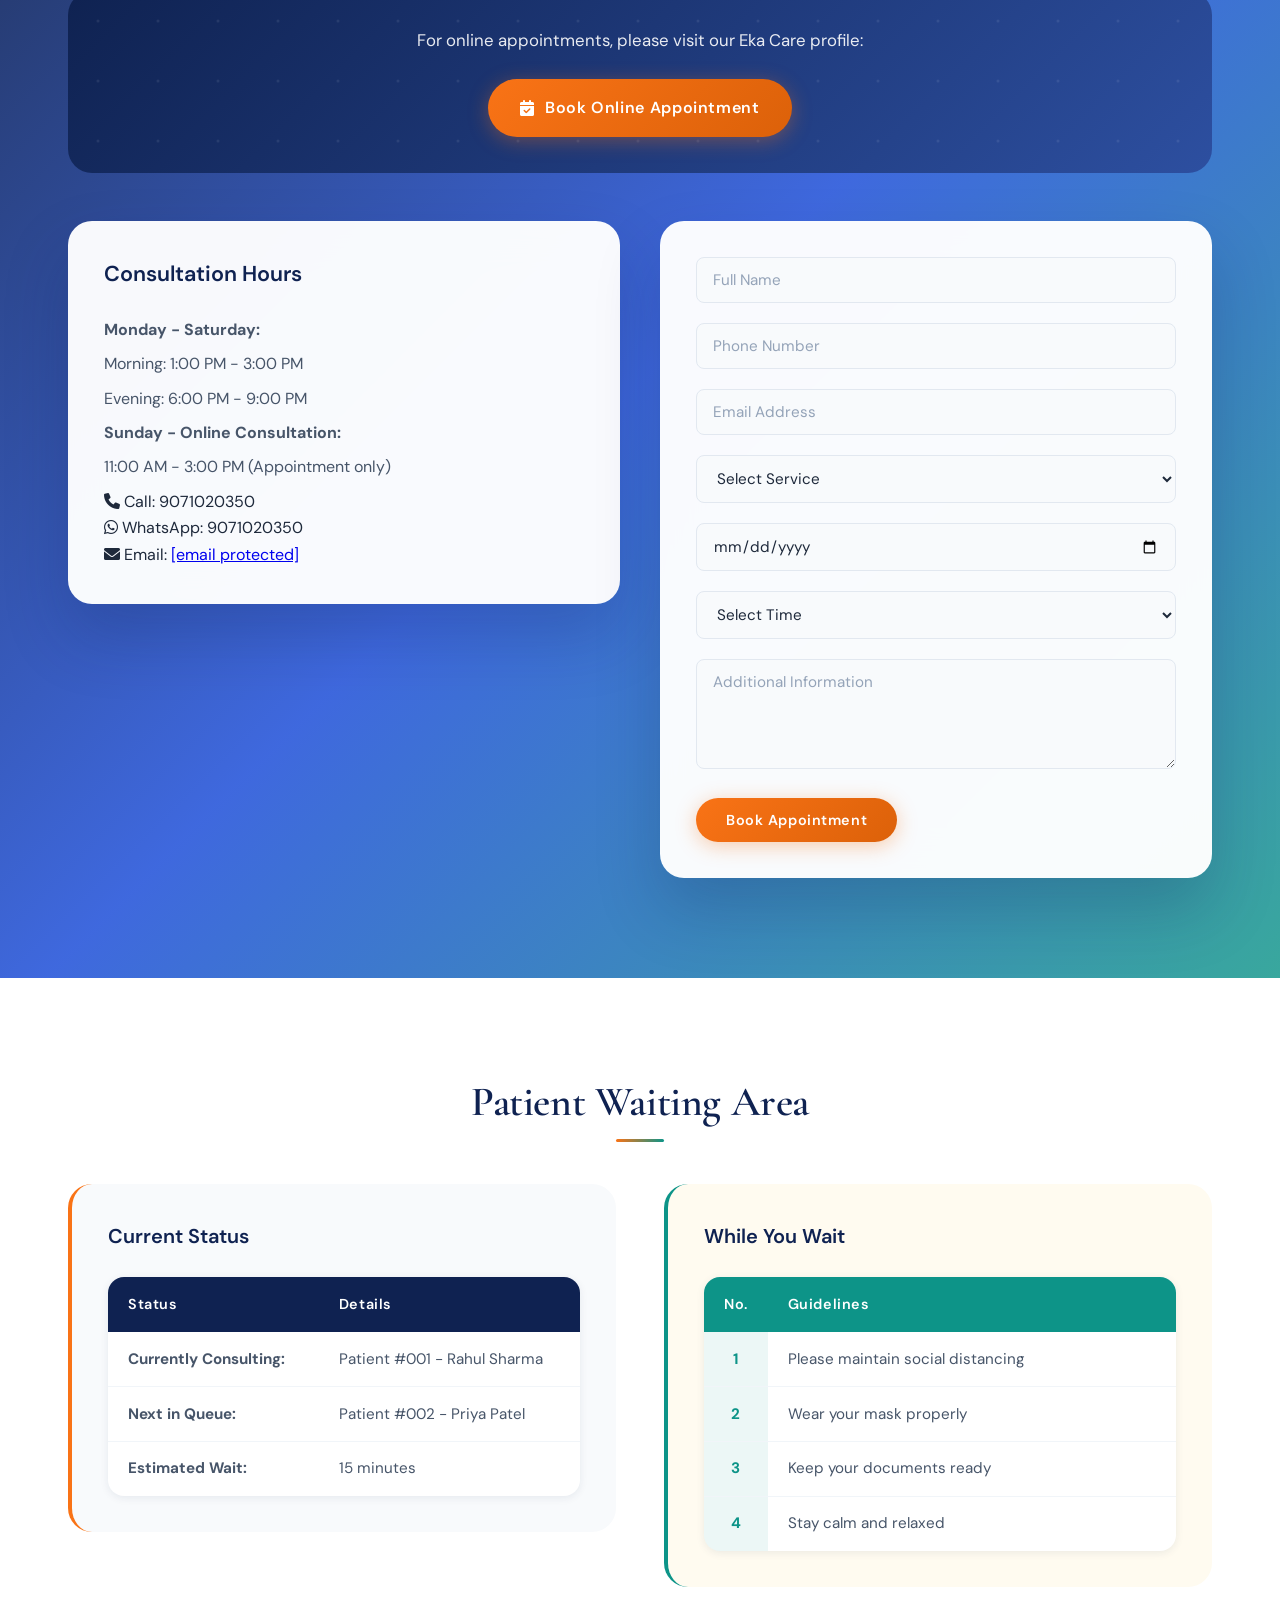
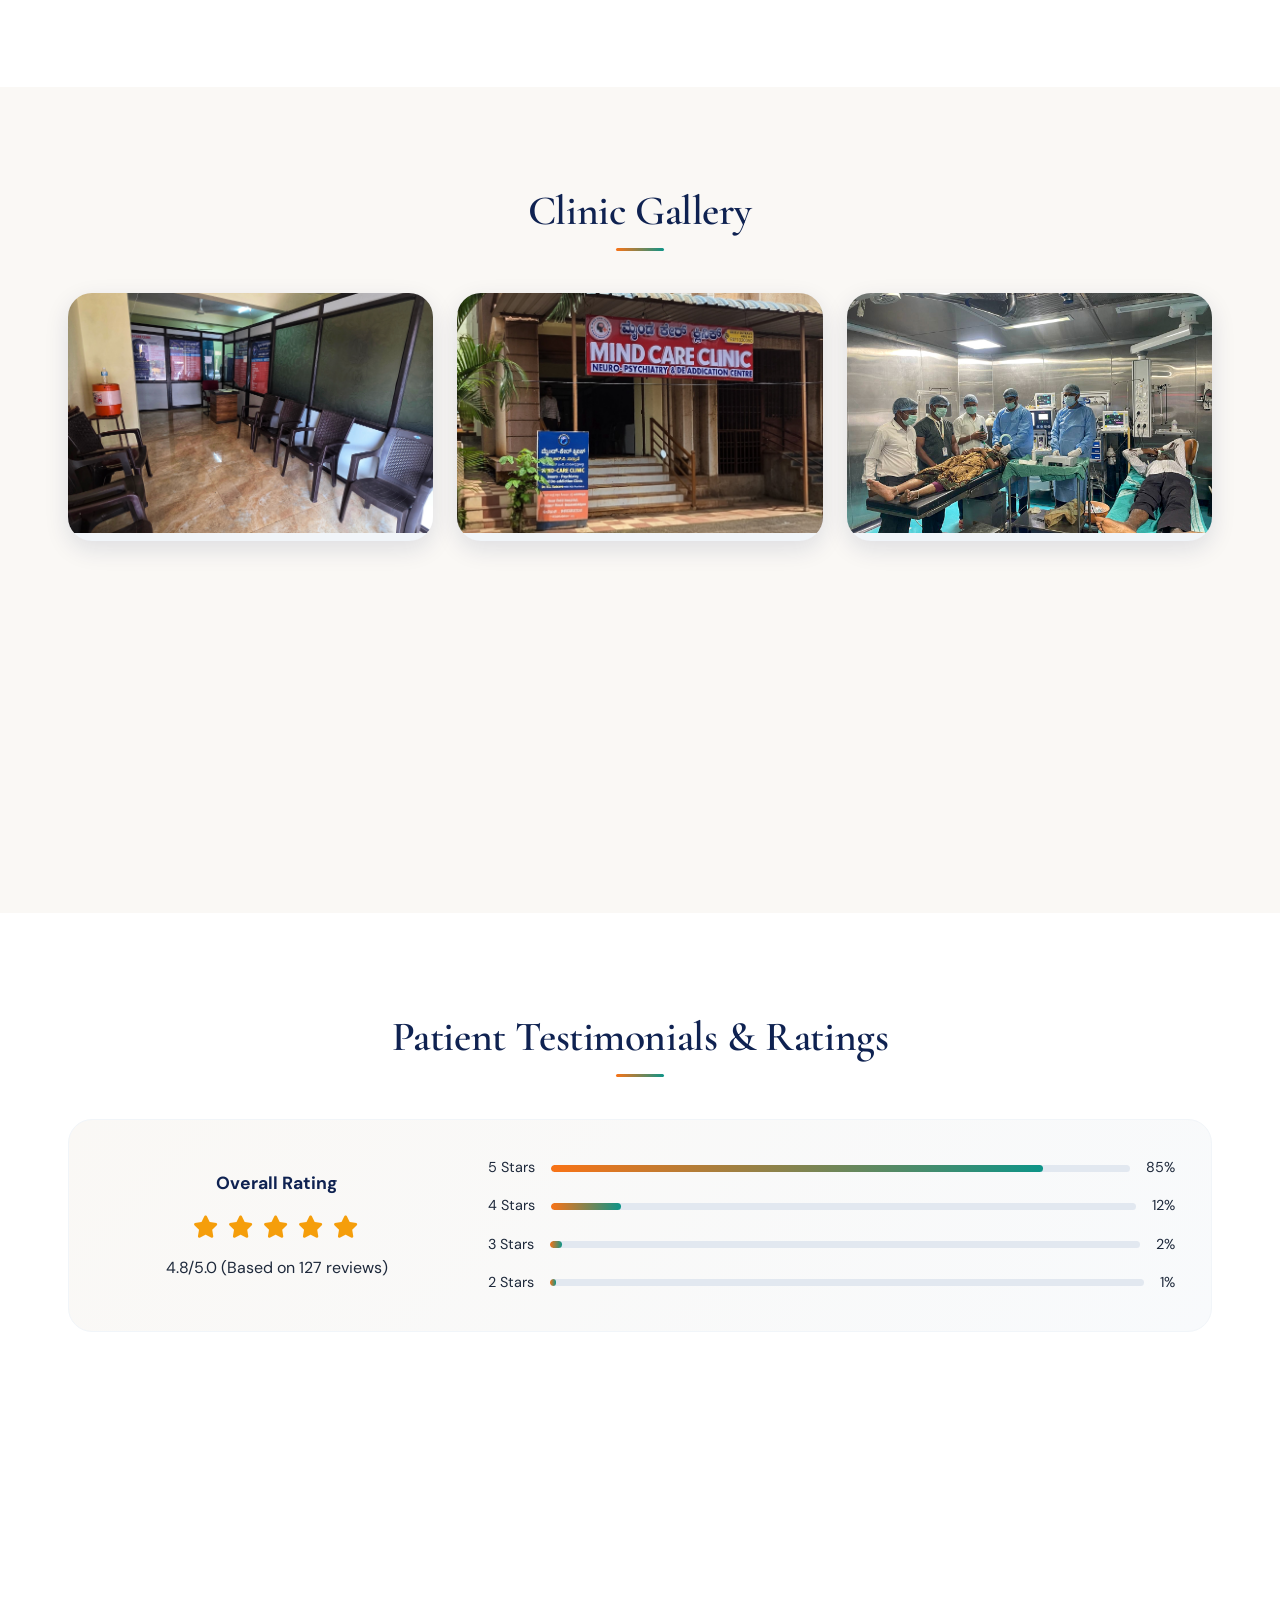
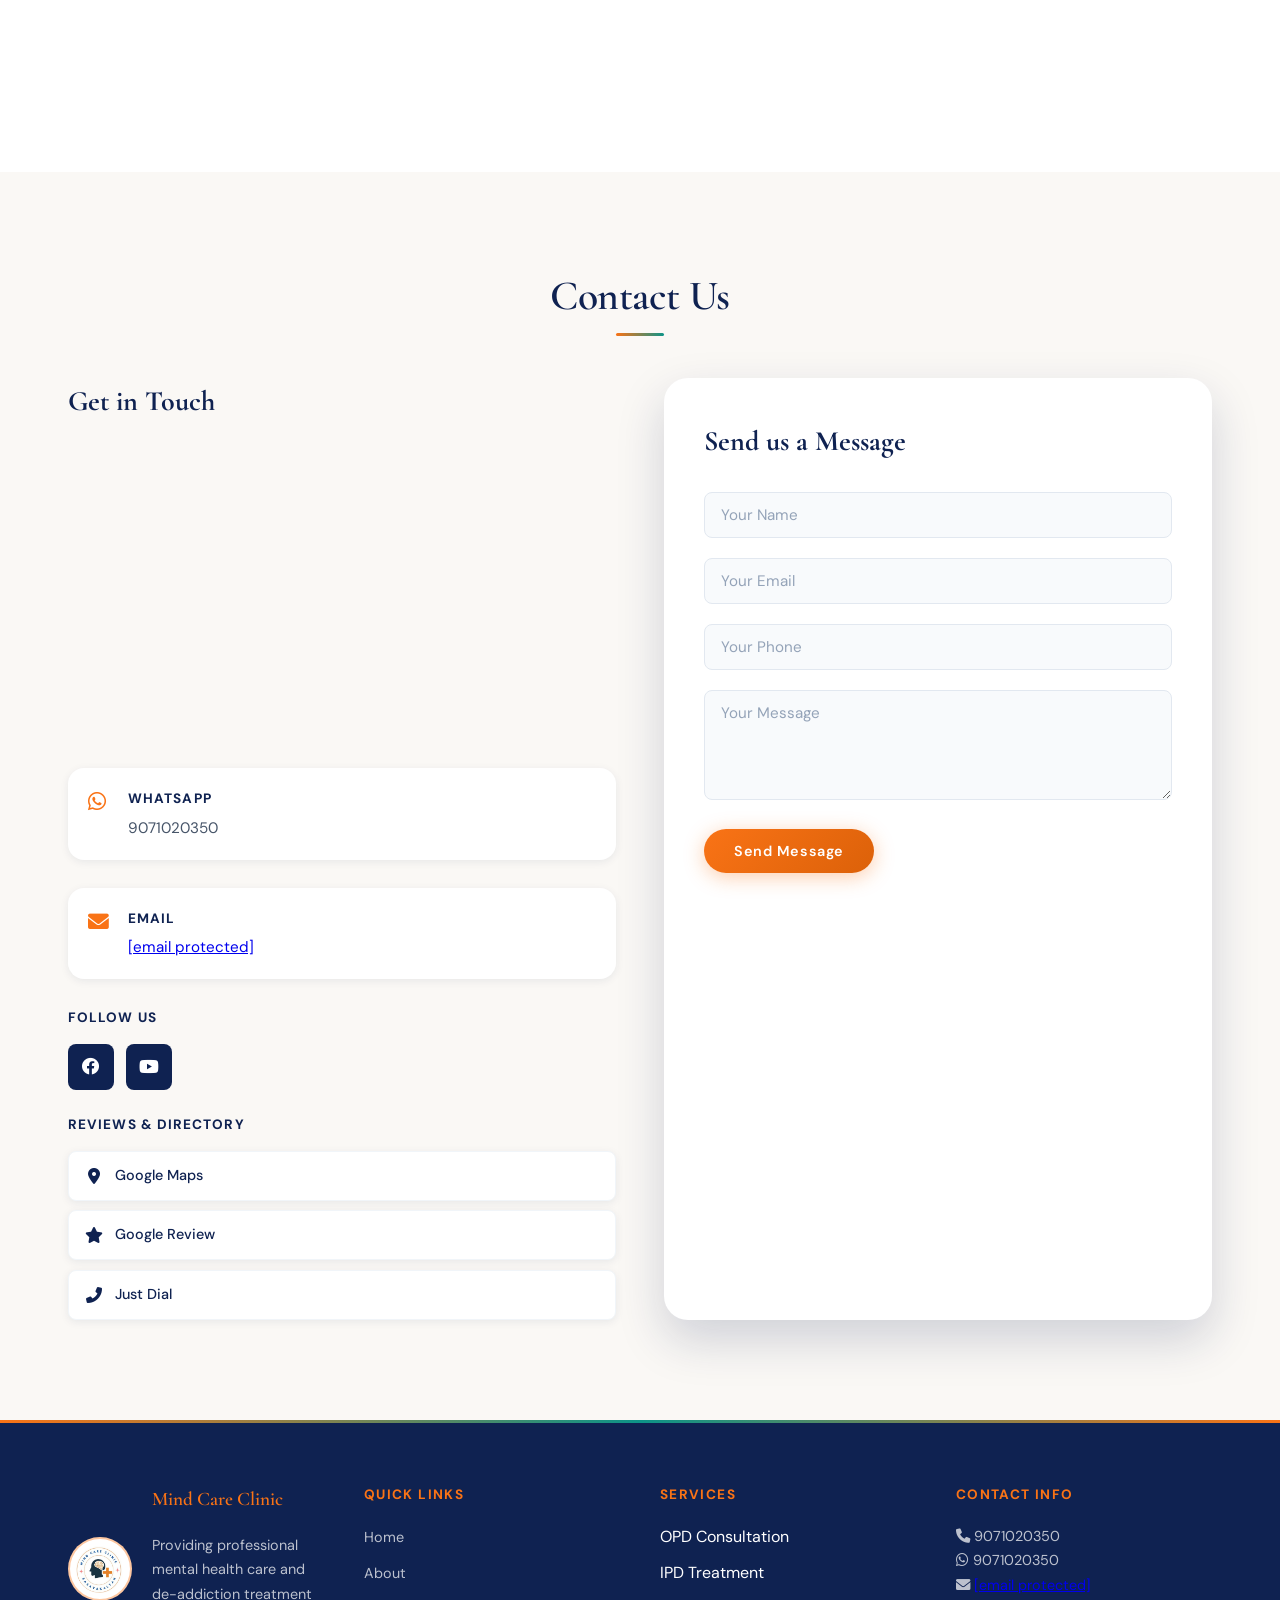
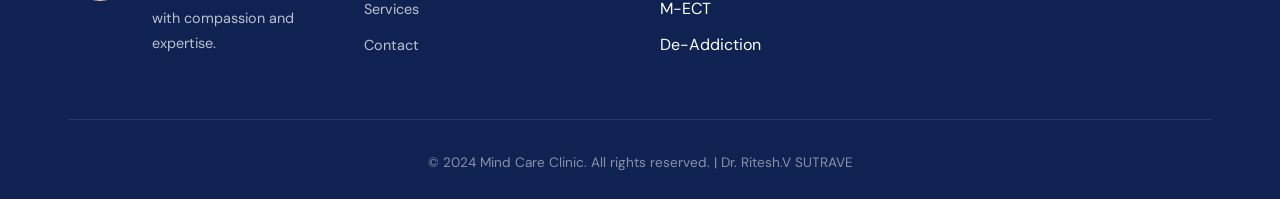
==== commit 0dee1a16: "file update" ====
--- a/index.html
+++ b/index.html
@@ -1,3 +1,4 @@
+
 <!DOCTYPE html>
 <html lang="en">
 <head>
@@ -7,9 +8,9 @@
     <link rel="icon" type="image/jpeg" href="IMAGES.jpeg">
     <link rel="shortcut icon" type="image/jpeg" href="IMAGES.jpeg">
     <link rel="apple-touch-icon" href="IMAGES.jpeg">
-    <link rel="stylesheet" href="styles.css">
+    <link rel="stylesheet" href="styles1.css">
     <link href="https://cdnjs.cloudflare.com/ajax/libs/font-awesome/6.0.0/css/all.min.css" rel="stylesheet">
-    <link href="https://fonts.googleapis.com/css2?family=Poppins:wght@300;400;500;600;700&family=Playfair+Display:wght@400;500;600;700&family=Dancing+Script:wght@400;500;600;700&display=swap" rel="stylesheet">
+    <link href="https://fonts.googleapis.com/css2?family=DM+Sans:ital,opsz,wght@0,9..40,300;0,9..40,400;0,9..40,500;0,9..40,600;0,9..40,700;1,9..40,300&family=Cormorant+Garamond:ital,wght@0,400;0,500;0,600;0,700;1,400;1,500&display=swap" rel="stylesheet">
 </head>
 <body>
     <!-- Header -->
@@ -177,7 +178,7 @@
                     <div class="contact-info">
                         <p><i class="fas fa-phone"></i> Call: 9071020350</p>
                         <p><i class="fab fa-whatsapp"></i> WhatsApp: 9071020350</p>
-                        <p><i class="fas fa-envelope"></i> Email: riteshsutrave@gmail.com</p>
+                        <p><i class="fas fa-envelope"></i> Email: <a href="/cdn-cgi/l/email-protection" class="__cf_email__" data-cfemail="e5978c9180968d96909197849380a58288848c89cb868a88">[email&#160;protected]</a></p>
                     </div>
                 </div>
                 <div class="appointment-form">
@@ -460,7 +461,7 @@
                         <i class="fas fa-envelope"></i>
                         <div>
                             <h4>Email</h4>
-                            <p>riteshsutrave@gmail.com</p>
+                            <p><a href="/cdn-cgi/l/email-protection" class="__cf_email__" data-cfemail="a2d0cbd6c7d1cad1d7d6d0c3d4c7e2c5cfc3cbce8cc1cdcf">[email&#160;protected]</a></p>
                         </div>
                     </div>
                     <div class="social-links">
@@ -550,7 +551,7 @@
                     <h4>Contact Info</h4>
                     <p><i class="fas fa-phone"></i> 9071020350</p>
                     <p><i class="fab fa-whatsapp"></i> 9071020350</p>
-                    <p><i class="fas fa-envelope"></i> riteshsutrave@gmail.com</p>
+                    <p><i class="fas fa-envelope"></i> <a href="/cdn-cgi/l/email-protection" class="__cf_email__" data-cfemail="ccbea5b8a9bfa4bfb9b8beadbaa98caba1ada5a0e2afa3a1">[email&#160;protected]</a></p>
                 </div>
             </div>
             <div class="footer-bottom">
@@ -573,14 +574,121 @@
         <a href="https://g.page/r/CQqnRxoGOZ3PEBM/review" target="_blank" class="floating-btn review-btn" title="Google Review">
             <i class="fas fa-star"></i>
         </a>
-        <a href="https://share.google/ZtCr8SRaLQyjdTlxN" target="_blank" class="floating-btn google-btn" title="Google Maps">
+                <a href="https://share.google/ZtCr8SRaLQyjdTlxN" target="_blank" class="floating-btn google-btn" title="Google Maps">
             <i class="fas fa-map-marker-alt"></i>
         </a>
-        <button class="floating-btn scroll-top-btn" title="Scroll to Top" id="scrollTopBtn">
-            <i class="fas fa-arrow-up"></i>
+        <button class="floating-btn scroll-top-btn" id="scrollTopBtn" title="Back to Top" onclick="window.scrollTo({top:0,behavior:'smooth'})">
+            <i class="fas fa-chevron-up"></i>
         </button>
     </div>
 
-    <script src="script.js"></script>
+    <script>
+        // Hamburger Menu
+        const hamburger = document.querySelector('.hamburger');
+        const navMenu = document.querySelector('.nav-menu');
+        hamburger.addEventListener('click', () => {
+            hamburger.classList.toggle('active');
+            navMenu.classList.toggle('active');
+        });
+        document.querySelectorAll('.nav-link').forEach(link => {
+            link.addEventListener('click', () => {
+                hamburger.classList.remove('active');
+                navMenu.classList.remove('active');
+            });
+        });
+
+        // Scroll-based header class
+        const header = document.querySelector('.header');
+        window.addEventListener('scroll', () => {
+            if (window.scrollY > 50) {
+                header.classList.add('scrolled');
+            } else {
+                header.classList.remove('scrolled');
+            }
+        });
+
+        // Scroll-to-top button
+        const scrollTopBtn = document.getElementById('scrollTopBtn');
+        window.addEventListener('scroll', () => {
+            if (window.scrollY > 400) {
+                scrollTopBtn.classList.add('show');
+            } else {
+                scrollTopBtn.classList.remove('show');
+            }
+        });
+
+        // Animate elements on scroll
+        const observer = new IntersectionObserver((entries) => {
+            entries.forEach(entry => {
+                if (entry.isIntersecting) {
+                    entry.target.classList.add('loaded');
+                }
+            });
+        }, { threshold: 0.1 });
+
+        document.querySelectorAll('.loading').forEach(el => observer.observe(el));
+
+        // Appointment Form
+        const appointmentForm = document.getElementById('appointmentForm');
+        if (appointmentForm) {
+            appointmentForm.addEventListener('submit', function(e) {
+                e.preventDefault();
+                const name = document.getElementById('name').value;
+                const phone = document.getElementById('phone').value;
+                const service = document.getElementById('service').value;
+                const date = document.getElementById('date').value;
+                const time = document.getElementById('time').value;
+                const message = document.getElementById('message').value;
+                const whatsappMsg = encodeURIComponent(
+                    `Hello Dr. SUTRAVE,\n\nI would like to book an appointment.\n\nName: ${name}\nPhone: ${phone}\nService: ${service}\nDate: ${date}\nTime: ${time}\nMessage: ${message}`
+                );
+                window.open(`https://wa.me/919071020350?text=${whatsappMsg}`, '_blank');
+            });
+        }
+
+        // Contact Form
+        const contactForm = document.getElementById('contactForm');
+        if (contactForm) {
+            contactForm.addEventListener('submit', function(e) {
+                e.preventDefault();
+                const name = document.getElementById('contactName').value;
+                const email = document.getElementById('contactEmail').value;
+                const phone = document.getElementById('contactPhone').value;
+                const msg = document.getElementById('contactMessage').value;
+                const whatsappMsg = encodeURIComponent(
+                    `Hello Dr. SUTRAVE,\n\nNew message from website:\n\nName: ${name}\nEmail: ${email}\nPhone: ${phone}\nMessage: ${msg}`
+                );
+                window.open(`https://wa.me/919071020350?text=${whatsappMsg}`, '_blank');
+            });
+        }
+
+        // Hamburger animation
+        hamburger.addEventListener('click', function() {
+            const bars = this.querySelectorAll('.bar');
+            this.classList.toggle('active');
+            if (this.classList.contains('active')) {
+                bars[0].style.transform = 'rotate(-45deg) translate(-5px, 6px)';
+                bars[1].style.opacity = '0';
+                bars[2].style.transform = 'rotate(45deg) translate(-5px, -6px)';
+            } else {
+                bars[0].style.transform = '';
+                bars[1].style.opacity = '';
+                bars[2].style.transform = '';
+            }
+        });
+
+        // Add loading class to animatable elements
+        document.querySelectorAll('.service-card, .testimonial-card, .gallery-item, .contact-item').forEach(el => {
+            el.classList.add('loading');
+            observer.observe(el);
+        });
+
+        // Set min date for appointment form
+        const dateInput = document.getElementById('date');
+        if (dateInput) {
+            const today = new Date().toISOString().split('T')[0];
+            dateInput.setAttribute('min', today);
+        }
+    </script>
 </body>
-</html>
+</html>
--- a/styles1.css
+++ b/styles1.css
@@ -0,0 +1,1434 @@
+/* ============================================
+   MIND CARE CLINIC — Modern Enhanced Styles
+   ============================================ */
+
+@import url('https://fonts.googleapis.com/css2?family=DM+Sans:ital,opsz,wght@0,9..40,300;0,9..40,400;0,9..40,500;0,9..40,600;0,9..40,700;1,9..40,300&family=Cormorant+Garamond:ital,wght@0,400;0,500;0,600;0,700;1,400;1,500&display=swap');
+
+/* ── CSS Variables ── */
+:root {
+  --navy:      #0f2251;
+  --navy-mid:  #1e3a8a;
+  --navy-light:#2d4fa0;
+  --amber:     #f97316;
+  --amber-deep:#dc6109;
+  --teal:      #0d9488;
+  --cream:     #faf8f5;
+  --white:     #ffffff;
+  --gray-50:   #f8fafc;
+  --gray-100:  #f1f5f9;
+  --gray-200:  #e2e8f0;
+  --gray-400:  #94a3b8;
+  --gray-600:  #475569;
+  --gray-800:  #1e293b;
+  --shadow-sm: 0 2px 8px rgba(15,34,81,0.08);
+  --shadow-md: 0 8px 24px rgba(15,34,81,0.12);
+  --shadow-lg: 0 20px 48px rgba(15,34,81,0.18);
+  --shadow-xl: 0 32px 64px rgba(15,34,81,0.22);
+  --radius-sm: 8px;
+  --radius-md: 16px;
+  --radius-lg: 24px;
+  --radius-xl: 32px;
+  --transition: 0.35s cubic-bezier(0.4, 0, 0.2, 1);
+}
+
+/* ── Reset ── */
+*, *::before, *::after {
+  margin: 0;
+  padding: 0;
+  box-sizing: border-box;
+}
+
+html { scroll-behavior: smooth; }
+
+body {
+  font-family: 'DM Sans', 'Poppins', sans-serif;
+  line-height: 1.65;
+  color: var(--gray-800);
+  background: var(--white);
+  overflow-x: hidden;
+  -webkit-font-smoothing: antialiased;
+}
+
+.container {
+  max-width: 1200px;
+  margin: 0 auto;
+  padding: 0 28px;
+}
+
+/* ── Custom Scrollbar ── */
+::-webkit-scrollbar { width: 6px; }
+::-webkit-scrollbar-track { background: var(--gray-100); }
+::-webkit-scrollbar-thumb { background: var(--navy-mid); border-radius: 3px; }
+::-webkit-scrollbar-thumb:hover { background: var(--amber); }
+
+/* ============================================
+   HEADER / NAV
+   ============================================ */
+.header {
+  position: fixed;
+  top: 0;
+  width: 100%;
+  background: rgba(255,255,255,0.92);
+  backdrop-filter: blur(20px) saturate(180%);
+  -webkit-backdrop-filter: blur(20px) saturate(180%);
+  z-index: 1000;
+  border-bottom: 1px solid rgba(30,58,138,0.08);
+  transition: all var(--transition);
+}
+
+.header.scrolled {
+  background: rgba(255,255,255,0.98);
+  box-shadow: var(--shadow-md);
+}
+
+.navbar { padding: 0; }
+
+.nav-container {
+  display: flex;
+  justify-content: space-between;
+  align-items: center;
+  max-width: 1200px;
+  margin: 0 auto;
+  padding: 0 28px;
+  gap: 2rem;
+  height: 80px;
+}
+
+.nav-logo {
+  display: flex;
+  align-items: center;
+  gap: 14px;
+  flex-shrink: 0;
+  z-index: 1001;
+}
+
+.logo-image {
+  height: 54px;
+  width: auto;
+  object-fit: contain;
+  border-radius: var(--radius-sm);
+  transition: transform var(--transition);
+}
+
+.logo-image:hover { transform: scale(1.05); }
+
+.clinic-name {
+  font-family: 'Cormorant Garamond', serif;
+  font-weight: 700;
+  font-size: 1.5rem;
+  letter-spacing: 0.04em;
+  background: linear-gradient(135deg, var(--navy) 0%, var(--navy-mid) 50%, var(--amber) 100%);
+  background-size: 200% 200%;
+  -webkit-background-clip: text;
+  -webkit-text-fill-color: transparent;
+  background-clip: text;
+  animation: gradientShift 4s ease-in-out infinite;
+}
+
+@keyframes gradientShift {
+  0%, 100% { background-position: 0% 50%; }
+  50%       { background-position: 100% 50%; }
+}
+
+.nav-menu {
+  display: flex;
+  list-style: none;
+  gap: 0.25rem;
+  align-items: center;
+}
+
+.nav-link {
+  text-decoration: none;
+  color: var(--gray-600);
+  font-weight: 500;
+  font-size: 0.9rem;
+  letter-spacing: 0.02em;
+  padding: 8px 14px;
+  border-radius: var(--radius-sm);
+  transition: all var(--transition);
+  position: relative;
+}
+
+.nav-link:hover {
+  color: var(--navy);
+  background: rgba(30,58,138,0.06);
+}
+
+.nav-link::after {
+  content: '';
+  position: absolute;
+  bottom: 4px;
+  left: 50%;
+  transform: translateX(-50%);
+  width: 0;
+  height: 2px;
+  background: var(--amber);
+  border-radius: 1px;
+  transition: width var(--transition);
+}
+
+.nav-link:hover::after { width: 60%; }
+
+.hamburger {
+  display: none;
+  flex-direction: column;
+  cursor: pointer;
+  gap: 5px;
+  padding: 4px;
+}
+
+.bar {
+  width: 24px;
+  height: 2px;
+  background-color: var(--navy);
+  border-radius: 2px;
+  transition: var(--transition);
+}
+
+/* ============================================
+   HERO SECTION
+   ============================================ */
+.hero {
+  min-height: 100vh;
+  background: linear-gradient(135deg, rgba(15,34,81,0.85) 0%, rgba(13,148,136,0.6) 50%, rgba(249,115,22,0.75) 100%),
+              url('home image.png') center/cover no-repeat;
+  background-attachment: fixed;
+  display: flex;
+  align-items: center;
+  justify-content: center;
+  padding: 140px 28px 100px;
+  position: relative;
+  overflow: hidden;
+}
+
+.hero::before {
+  content: '';
+  position: absolute;
+  inset: 0;
+  background: 
+    radial-gradient(ellipse 60% 50% at 20% 60%, rgba(13,148,136,0.18) 0%, transparent 60%),
+    radial-gradient(ellipse 50% 40% at 80% 30%, rgba(249,115,22,0.15) 0%, transparent 60%);
+  pointer-events: none;
+}
+
+.hero::after {
+  content: '';
+  position: absolute;
+  bottom: -2px;
+  left: 0;
+  right: 0;
+  height: 80px;
+  background: linear-gradient(to bottom, transparent, var(--white));
+  pointer-events: none;
+}
+
+.hero-content {
+  text-align: center;
+  color: white;
+  z-index: 2;
+  position: relative;
+  max-width: 780px;
+}
+
+.hero-content h1 {
+  font-family: 'Cormorant Garamond', serif;
+  font-size: clamp(2.4rem, 5vw, 4rem);
+  font-weight: 600;
+  line-height: 1.2;
+  margin-bottom: 1rem;
+  letter-spacing: -0.01em;
+  animation: fadeInUp 0.9s ease both;
+  text-shadow: 0 2px 20px rgba(0,0,0,0.2);
+}
+
+.hero-content h2 {
+  font-size: clamp(1.1rem, 2.5vw, 1.5rem);
+  font-weight: 600;
+  margin-bottom: 0.6rem;
+  letter-spacing: 0.12em;
+  opacity: 0.95;
+  animation: fadeInUp 0.9s ease 0.15s both;
+}
+
+.hero-content p {
+  font-size: clamp(1rem, 2vw, 1.15rem);
+  margin-bottom: 2.5rem;
+  opacity: 0.85;
+  font-weight: 300;
+  letter-spacing: 0.03em;
+  animation: fadeInUp 0.9s ease 0.3s both;
+}
+
+.hero-buttons {
+  display: flex;
+  justify-content: center;
+  flex-wrap: wrap;
+  gap: 1rem;
+  animation: fadeInUp 0.9s ease 0.45s both;
+}
+
+/* ============================================
+   BUTTONS
+   ============================================ */
+.btn {
+  padding: 13px 30px;
+  border: none;
+  border-radius: 100px;
+  text-decoration: none;
+  font-family: 'DM Sans', sans-serif;
+  font-weight: 600;
+  font-size: 0.9rem;
+  letter-spacing: 0.04em;
+  transition: all var(--transition);
+  cursor: pointer;
+  display: inline-flex;
+  align-items: center;
+  gap: 8px;
+  position: relative;
+  overflow: hidden;
+}
+
+.btn::before {
+  content: '';
+  position: absolute;
+  inset: 0;
+  background: rgba(255,255,255,0.15);
+  opacity: 0;
+  transition: opacity var(--transition);
+}
+
+.btn:hover::before { opacity: 1; }
+
+.btn-primary {
+  background: linear-gradient(135deg, var(--amber) 0%, var(--amber-deep) 100%);
+  color: white;
+  box-shadow: 0 4px 20px rgba(249,115,22,0.35);
+}
+
+.btn-primary:hover {
+  transform: translateY(-3px);
+  box-shadow: 0 10px 32px rgba(249,115,22,0.45);
+}
+
+.btn-secondary {
+  background: rgba(255,255,255,0.12);
+  color: white;
+  border: 1.5px solid rgba(255,255,255,0.5);
+  backdrop-filter: blur(10px);
+}
+
+.btn-secondary:hover {
+  background: rgba(255,255,255,0.22);
+  transform: translateY(-3px);
+  border-color: rgba(255,255,255,0.8);
+}
+
+/* ============================================
+   SECTION STYLES
+   ============================================ */
+.section-title {
+  font-family: 'Cormorant Garamond', serif;
+  text-align: center;
+  font-size: clamp(1.8rem, 3.5vw, 2.6rem);
+  font-weight: 600;
+  margin-bottom: 3.5rem;
+  color: var(--navy);
+  letter-spacing: -0.01em;
+  position: relative;
+  line-height: 1.2;
+}
+
+.section-title::after {
+  content: '';
+  position: absolute;
+  bottom: -14px;
+  left: 50%;
+  transform: translateX(-50%);
+  width: 48px;
+  height: 3px;
+  background: linear-gradient(90deg, var(--amber), var(--teal));
+  border-radius: 2px;
+}
+
+/* ============================================
+   ABOUT SECTION
+   ============================================ */
+.about {
+  padding: 100px 0;
+  background: var(--cream);
+  position: relative;
+}
+
+.about::before {
+  content: '';
+  position: absolute;
+  top: 0; left: 0; right: 0;
+  height: 2px;
+  background: linear-gradient(90deg, transparent, var(--amber), var(--teal), transparent);
+}
+
+.about-content {
+  display: grid;
+  grid-template-columns: 1fr 2fr;
+  gap: 4rem;
+  align-items: center;
+}
+
+.about-image {
+  display: flex;
+  justify-content: center;
+}
+
+.doctor-image {
+  width: 300px;
+  height: 300px;
+  border-radius: var(--radius-xl);
+  display: flex;
+  align-items: center;
+  justify-content: center;
+  overflow: hidden;
+  position: relative;
+  box-shadow: var(--shadow-xl);
+}
+
+.doctor-image::before {
+  content: '';
+  position: absolute;
+  inset: -3px;
+  border-radius: calc(var(--radius-xl) + 3px);
+  background: linear-gradient(135deg, var(--navy), var(--teal), var(--amber));
+  z-index: -1;
+}
+
+.doctor-photo {
+  width: 100%;
+  height: 100%;
+  object-fit: cover;
+  border-radius: var(--radius-xl);
+  transition: transform 0.5s ease;
+}
+
+.doctor-photo:hover { transform: scale(1.04); }
+
+.about-text h3 {
+  font-family: 'Cormorant Garamond', serif;
+  color: var(--navy);
+  font-size: 1.6rem;
+  font-weight: 600;
+  margin-bottom: 1.5rem;
+  line-height: 1.3;
+}
+
+.qualifications,
+.specializations {
+  margin-bottom: 1.5rem;
+}
+
+.qualifications h4,
+.specializations h4 {
+  color: var(--navy-mid);
+  margin-bottom: 0.75rem;
+  font-size: 0.8rem;
+  font-weight: 700;
+  letter-spacing: 0.12em;
+  text-transform: uppercase;
+}
+
+.qualifications p {
+  display: flex;
+  align-items: center;
+  gap: 10px;
+  font-size: 1.05rem;
+  color: var(--gray-800);
+  margin-bottom: 0.5rem;
+}
+
+.qualifications i { color: var(--amber); }
+
+.specializations ul {
+  list-style: none;
+  display: grid;
+  grid-template-columns: 1fr 1fr;
+  gap: 0.5rem;
+}
+
+.specializations li {
+  padding: 0.45rem 0.75rem;
+  background: white;
+  border-radius: var(--radius-sm);
+  border-left: 3px solid var(--amber);
+  font-size: 0.9rem;
+  color: var(--gray-600);
+  box-shadow: var(--shadow-sm);
+  transition: all var(--transition);
+}
+
+.specializations li:hover {
+  border-color: var(--teal);
+  color: var(--navy);
+  transform: translateX(4px);
+}
+
+.specializations li::before { display: none; }
+
+.bio {
+  font-size: 1rem;
+  line-height: 1.8;
+  color: var(--gray-600);
+  margin-top: 1.5rem;
+  padding-top: 1.5rem;
+  border-top: 1px solid var(--gray-200);
+}
+
+/* ============================================
+   SERVICES SECTION
+   ============================================ */
+.services {
+  padding: 100px 0;
+  background: white;
+}
+
+.services-grid {
+  display: grid;
+  grid-template-columns: repeat(auto-fit, minmax(320px, 1fr));
+  gap: 1.75rem;
+}
+
+.service-card {
+  background: white;
+  padding: 2.25rem;
+  border-radius: var(--radius-lg);
+  box-shadow: var(--shadow-sm);
+  text-align: center;
+  transition: all var(--transition);
+  border: 1px solid var(--gray-100);
+  position: relative;
+  overflow: hidden;
+}
+
+.service-card::before {
+  content: '';
+  position: absolute;
+  top: 0; left: 0; right: 0;
+  height: 3px;
+  background: linear-gradient(90deg, var(--navy-mid), var(--teal));
+  transform: scaleX(0);
+  transform-origin: left;
+  transition: transform var(--transition);
+}
+
+.service-card:hover { 
+  transform: translateY(-8px);
+  box-shadow: var(--shadow-lg);
+  border-color: transparent;
+}
+
+.service-card:hover::before { transform: scaleX(1); }
+
+.service-icon {
+  width: 72px;
+  height: 72px;
+  background: linear-gradient(135deg, rgba(30,58,138,0.08), rgba(13,148,136,0.08));
+  border-radius: var(--radius-md);
+  display: flex;
+  align-items: center;
+  justify-content: center;
+  margin: 0 auto 1.5rem;
+  color: var(--navy-mid);
+  font-size: 1.75rem;
+  transition: all var(--transition);
+  border: 1px solid var(--gray-100);
+}
+
+.service-card:hover .service-icon {
+  background: linear-gradient(135deg, var(--navy-mid), var(--teal));
+  color: white;
+  border-color: transparent;
+  transform: scale(1.08);
+}
+
+.service-card h3 {
+  color: var(--navy);
+  margin-bottom: 0.9rem;
+  font-size: 1.15rem;
+  font-weight: 600;
+}
+
+.service-card p {
+  color: var(--gray-600);
+  line-height: 1.7;
+  font-size: 0.93rem;
+}
+
+/* ============================================
+   APPOINTMENT SECTION
+   ============================================ */
+.appointment {
+  padding: 100px 0;
+  background: linear-gradient(135deg, rgba(15,34,81,0.92) 0%, rgba(29,78,216,0.85) 50%, rgba(13,148,136,0.82) 100%),
+              url('appoinment.png') center/cover no-repeat fixed;
+  position: relative;
+}
+
+.appointment .section-title {
+  color: white;
+}
+
+.appointment .section-title::after {
+  background: linear-gradient(90deg, var(--amber), white);
+}
+
+.appointment-content {
+  display: grid;
+  grid-template-columns: 1fr 1fr;
+  gap: 2.5rem;
+  align-items: start;
+}
+
+.appointment-info,
+.appointment-form {
+  background: rgba(255,255,255,0.97);
+  backdrop-filter: blur(20px);
+  padding: 2.25rem;
+  border-radius: var(--radius-lg);
+  box-shadow: var(--shadow-xl);
+}
+
+.appointment-info h3,
+.appointment-form h3 {
+  color: var(--navy);
+  margin-bottom: 1.5rem;
+  font-size: 1.35rem;
+  font-weight: 600;
+}
+
+.timing p {
+  margin: 0.5rem 0;
+  font-size: 1rem;
+  color: var(--gray-600);
+}
+
+/* Eka Care Booking */
+.eka-care-booking {
+  text-align: center;
+  margin-bottom: 3rem;
+  padding: 2.25rem;
+  background: linear-gradient(135deg, var(--navy) 0%, var(--navy-light) 100%);
+  border-radius: var(--radius-lg);
+  color: white;
+  position: relative;
+  overflow: hidden;
+}
+
+.eka-care-booking::before {
+  content: '';
+  position: absolute;
+  inset: 0;
+  background: url("data:image/svg+xml,%3Csvg xmlns='http://www.w3.org/2000/svg' width='60' height='60'%3E%3Ccircle cx='30' cy='30' r='1.5' fill='white' opacity='0.08'/%3E%3C/svg%3E");
+  border-radius: var(--radius-lg);
+}
+
+.booking-note {
+  font-size: 1.05rem;
+  margin-bottom: 1.5rem;
+  opacity: 0.9;
+}
+
+.eka-btn {
+  display: inline-flex;
+  align-items: center;
+  gap: 10px;
+  padding: 1rem 2rem;
+  font-size: 1rem;
+  font-weight: 600;
+  background: linear-gradient(135deg, var(--amber) 0%, var(--amber-deep) 100%);
+  border-radius: 100px;
+  color: white;
+  text-decoration: none;
+  transition: all var(--transition);
+  box-shadow: 0 4px 20px rgba(249,115,22,0.35);
+}
+
+.eka-btn:hover {
+  transform: translateY(-3px);
+  box-shadow: 0 10px 32px rgba(249,115,22,0.5);
+}
+
+/* Form Elements */
+.form-group { margin-bottom: 1.25rem; }
+
+.form-group input,
+.form-group select,
+.form-group textarea {
+  width: 100%;
+  padding: 12px 16px;
+  border: 1.5px solid var(--gray-200);
+  border-radius: var(--radius-sm);
+  font-size: 0.95rem;
+  font-family: 'DM Sans', sans-serif;
+  color: var(--gray-800);
+  background: var(--gray-50);
+  transition: all var(--transition);
+  outline: none;
+}
+
+.form-group input:focus,
+.form-group select:focus,
+.form-group textarea:focus {
+  border-color: var(--navy-mid);
+  background: white;
+  box-shadow: 0 0 0 3px rgba(30,58,138,0.08);
+}
+
+.form-group input::placeholder,
+.form-group textarea::placeholder { color: var(--gray-400); }
+
+.form-group textarea {
+  height: 110px;
+  resize: vertical;
+}
+
+/* ============================================
+   WAITING AREA
+   ============================================ */
+.waiting-area {
+  padding: 100px 0;
+  background: white;
+}
+
+.waiting-content {
+  display: grid;
+  grid-template-columns: 1fr 1fr;
+  gap: 3rem;
+  align-items: start;
+}
+
+.waiting-info,
+.waiting-tips {
+  padding: 2.25rem;
+  border-radius: var(--radius-lg);
+  border-left: 4px solid var(--amber);
+}
+
+.waiting-info {
+  background: var(--gray-50);
+}
+
+.waiting-tips {
+  background: #fffbf0;
+  border-color: var(--teal);
+}
+
+.waiting-info h3,
+.waiting-tips h3 {
+  color: var(--navy);
+  margin-bottom: 1.5rem;
+  font-size: 1.25rem;
+  font-weight: 600;
+}
+
+.status-table,
+.tips-table {
+  background: white;
+  border-radius: var(--radius-md);
+  box-shadow: var(--shadow-sm);
+  overflow: hidden;
+}
+
+.status-table table,
+.tips-table table {
+  width: 100%;
+  border-collapse: collapse;
+}
+
+.status-table th,
+.tips-table th {
+  background: var(--navy);
+  color: white;
+  padding: 1rem 1.25rem;
+  text-align: left;
+  font-weight: 600;
+  font-size: 0.9rem;
+  letter-spacing: 0.04em;
+}
+
+.tips-table th {
+  background: var(--teal);
+}
+
+.status-table td,
+.tips-table td {
+  padding: 0.9rem 1.25rem;
+  border-bottom: 1px solid var(--gray-100);
+  color: var(--gray-600);
+  font-size: 0.95rem;
+}
+
+.status-table tr:last-child td,
+.tips-table tr:last-child td { border-bottom: none; }
+
+.status-table tr:hover td,
+.tips-table tr:hover td {
+  background: var(--gray-50);
+}
+
+.tips-table .number {
+  text-align: center;
+  font-weight: 700;
+  color: var(--teal);
+  background: rgba(13,148,136,0.08);
+  width: 50px;
+}
+
+/* ============================================
+   GALLERY SECTION
+   ============================================ */
+.gallery {
+  padding: 100px 0;
+  background: var(--cream);
+}
+
+.gallery-grid {
+  display: grid;
+  grid-template-columns: repeat(auto-fit, minmax(280px, 1fr));
+  gap: 1.5rem;
+}
+
+.gallery-item {
+  border-radius: var(--radius-lg);
+  overflow: hidden;
+  box-shadow: var(--shadow-md);
+  transition: all var(--transition);
+  position: relative;
+  background: var(--gray-100);
+}
+
+.gallery-item:hover {
+  transform: translateY(-6px);
+  box-shadow: var(--shadow-xl);
+}
+
+.gallery-placeholder {
+  height: 240px;
+  background: linear-gradient(135deg, var(--navy) 0%, var(--teal) 100%);
+  display: flex;
+  flex-direction: column;
+  align-items: center;
+  justify-content: center;
+  color: white;
+  font-size: 2.5rem;
+}
+
+.gallery-placeholder p {
+  margin-top: 0.75rem;
+  font-size: 1rem;
+  font-weight: 500;
+}
+
+.gallery-image {
+  width: 100%;
+  height: 240px;
+  object-fit: cover;
+  transition: transform 0.5s ease;
+}
+
+.gallery-item:hover .gallery-image { transform: scale(1.06); }
+
+.gallery-overlay {
+  position: absolute;
+  bottom: 0;
+  left: 0;
+  right: 0;
+  background: linear-gradient(transparent, rgba(15,34,81,0.92));
+  color: white;
+  padding: 2rem 1.5rem 1.25rem;
+  transform: translateY(100%);
+  transition: transform var(--transition);
+}
+
+.gallery-overlay p {
+  margin: 0;
+  font-size: 1rem;
+  font-weight: 600;
+  text-align: center;
+}
+
+.gallery-item:hover .gallery-overlay { transform: translateY(0); }
+
+/* ============================================
+   TESTIMONIALS SECTION
+   ============================================ */
+.testimonials {
+  padding: 100px 0;
+  background: white;
+}
+
+.ratings-summary {
+  display: grid;
+  grid-template-columns: 1fr 2fr;
+  gap: 2.5rem;
+  margin-bottom: 3.5rem;
+  background: linear-gradient(135deg, var(--cream), var(--gray-50));
+  padding: 2.25rem;
+  border-radius: var(--radius-lg);
+  border: 1px solid var(--gray-100);
+}
+
+.overall-rating {
+  text-align: center;
+  display: flex;
+  flex-direction: column;
+  align-items: center;
+  justify-content: center;
+}
+
+.overall-rating h3 {
+  color: var(--navy);
+  margin-bottom: 0.75rem;
+  font-size: 1.1rem;
+}
+
+.stars {
+  color: #f59e0b;
+  font-size: 1.4rem;
+  margin-bottom: 0.5rem;
+  letter-spacing: 2px;
+}
+
+.rating-breakdown {
+  display: flex;
+  flex-direction: column;
+  gap: 0.9rem;
+  justify-content: center;
+}
+
+.rating-item {
+  display: flex;
+  align-items: center;
+  gap: 1rem;
+  font-size: 0.9rem;
+}
+
+.rating-bar {
+  flex: 1;
+  height: 7px;
+  background: var(--gray-200);
+  border-radius: 4px;
+  overflow: hidden;
+}
+
+.rating-fill {
+  height: 100%;
+  background: linear-gradient(90deg, var(--amber), var(--teal));
+  border-radius: 4px;
+}
+
+.testimonials-grid {
+  display: grid;
+  grid-template-columns: repeat(auto-fit, minmax(320px, 1fr));
+  gap: 1.75rem;
+}
+
+.testimonial-card {
+  background: var(--gray-50);
+  padding: 2rem;
+  border-radius: var(--radius-lg);
+  border: 1px solid var(--gray-100);
+  transition: all var(--transition);
+  position: relative;
+  overflow: hidden;
+}
+
+.testimonial-card::before {
+  content: '"';
+  position: absolute;
+  top: -10px;
+  left: 20px;
+  font-family: 'Cormorant Garamond', serif;
+  font-size: 7rem;
+  color: var(--amber);
+  opacity: 0.12;
+  line-height: 1;
+  pointer-events: none;
+}
+
+.testimonial-card:hover {
+  transform: translateY(-5px);
+  box-shadow: var(--shadow-lg);
+  background: white;
+  border-color: transparent;
+}
+
+.testimonial-header { margin-bottom: 1rem; }
+
+.patient-info h4 {
+  color: var(--navy);
+  margin-bottom: 0.4rem;
+  font-weight: 600;
+}
+
+.testimonial-card p {
+  color: var(--gray-600);
+  font-style: italic;
+  line-height: 1.75;
+  font-size: 0.95rem;
+}
+
+/* ============================================
+   CONTACT SECTION
+   ============================================ */
+.contact {
+  padding: 100px 0;
+  background: var(--cream);
+}
+
+.contact-content {
+  display: grid;
+  grid-template-columns: 1fr 1fr;
+  gap: 3rem;
+}
+
+.contact-info h3 {
+  color: var(--navy);
+  margin-bottom: 2rem;
+  font-family: 'Cormorant Garamond', serif;
+  font-size: 1.75rem;
+}
+
+.contact-item {
+  display: flex;
+  align-items: flex-start;
+  gap: 1rem;
+  margin-bottom: 1.75rem;
+  padding: 1.25rem;
+  background: white;
+  border-radius: var(--radius-md);
+  box-shadow: var(--shadow-sm);
+  transition: all var(--transition);
+}
+
+.contact-item:hover {
+  box-shadow: var(--shadow-md);
+  transform: translateX(4px);
+}
+
+.contact-item i {
+  color: var(--amber);
+  font-size: 1.3rem;
+  margin-top: 0.25rem;
+  width: 24px;
+  flex-shrink: 0;
+}
+
+.contact-item h4 {
+  color: var(--navy);
+  margin-bottom: 0.3rem;
+  font-size: 0.85rem;
+  font-weight: 700;
+  letter-spacing: 0.08em;
+  text-transform: uppercase;
+}
+
+.contact-item p {
+  color: var(--gray-600);
+  line-height: 1.6;
+  font-size: 0.95rem;
+}
+
+.social-links { margin-top: 1.5rem; }
+
+.social-links h4 {
+  color: var(--navy);
+  margin-bottom: 0.9rem;
+  font-size: 0.85rem;
+  font-weight: 700;
+  letter-spacing: 0.08em;
+  text-transform: uppercase;
+}
+
+.social-icons {
+  display: flex;
+  gap: 0.75rem;
+}
+
+.social-icons a {
+  width: 46px;
+  height: 46px;
+  background: var(--navy);
+  border-radius: var(--radius-sm);
+  display: flex;
+  align-items: center;
+  justify-content: center;
+  color: white;
+  text-decoration: none;
+  font-size: 1.1rem;
+  transition: all var(--transition);
+}
+
+.social-icons a:hover {
+  background: var(--amber);
+  transform: translateY(-4px);
+  box-shadow: 0 8px 20px rgba(249,115,22,0.35);
+}
+
+.review-links { margin-top: 1.5rem; }
+
+.review-links h4 {
+  color: var(--navy);
+  margin-bottom: 0.9rem;
+  font-size: 0.85rem;
+  font-weight: 700;
+  letter-spacing: 0.08em;
+  text-transform: uppercase;
+}
+
+.review-icons {
+  display: flex;
+  flex-direction: column;
+  gap: 0.6rem;
+}
+
+.review-link {
+  display: flex;
+  align-items: center;
+  gap: 0.75rem;
+  padding: 0.75rem 1rem;
+  background: white;
+  border-radius: var(--radius-sm);
+  text-decoration: none;
+  color: var(--navy);
+  font-weight: 500;
+  font-size: 0.9rem;
+  transition: all var(--transition);
+  border: 1.5px solid var(--gray-100);
+  box-shadow: var(--shadow-sm);
+}
+
+.review-link:hover {
+  background: var(--navy);
+  color: white;
+  transform: translateX(6px);
+  border-color: var(--navy);
+  box-shadow: var(--shadow-md);
+}
+
+.review-link i {
+  font-size: 1rem;
+  width: 18px;
+  text-align: center;
+}
+
+.contact-form {
+  background: white;
+  padding: 2.5rem;
+  border-radius: var(--radius-lg);
+  box-shadow: var(--shadow-lg);
+}
+
+.contact-form h3 {
+  color: var(--navy);
+  margin-bottom: 1.75rem;
+  font-family: 'Cormorant Garamond', serif;
+  font-size: 1.75rem;
+}
+
+/* ============================================
+   FOOTER
+   ============================================ */
+.footer {
+  background: var(--navy);
+  color: white;
+  padding: 4rem 0 1.5rem;
+  position: relative;
+}
+
+.footer::before {
+  content: '';
+  position: absolute;
+  top: 0; left: 0; right: 0;
+  height: 3px;
+  background: linear-gradient(90deg, var(--amber), var(--teal), var(--amber));
+}
+
+.footer-content {
+  display: grid;
+  grid-template-columns: repeat(auto-fit, minmax(220px, 1fr));
+  gap: 2.5rem;
+  margin-bottom: 3rem;
+}
+
+.footer-section h3,
+.footer-section h4 {
+  margin-bottom: 1.1rem;
+  font-size: 0.85rem;
+  font-weight: 700;
+  letter-spacing: 0.1em;
+  text-transform: uppercase;
+  color: var(--amber);
+}
+
+.footer-section h3 {
+  font-family: 'Cormorant Garamond', serif;
+  font-size: 1.2rem;
+  letter-spacing: 0;
+  text-transform: none;
+  font-weight: 600;
+}
+
+.footer-logo-container {
+  display: flex;
+  align-items: center;
+  gap: 1.25rem;
+  margin-bottom: 1rem;
+}
+
+.footer-logo {
+  width: 64px;
+  height: 64px;
+  object-fit: contain;
+  border-radius: 50%;
+  background: white;
+  padding: 6px;
+  border: 2px solid rgba(249,115,22,0.4);
+  flex-shrink: 0;
+  transition: transform var(--transition);
+}
+
+.footer-logo:hover { transform: scale(1.08); }
+
+.footer-text h3 { color: var(--amber); }
+
+.footer-text p,
+.footer-section p {
+  color: rgba(255,255,255,0.72);
+  line-height: 1.7;
+  font-size: 0.9rem;
+}
+
+.footer-section ul { list-style: none; }
+
+.footer-section ul li { margin-bottom: 0.6rem; }
+
+.footer-section ul li a {
+  color: rgba(255,255,255,0.72);
+  text-decoration: none;
+  font-size: 0.9rem;
+  transition: all var(--transition);
+  display: inline-flex;
+  align-items: center;
+  gap: 6px;
+}
+
+.footer-section ul li a:hover {
+  color: white;
+  transform: translateX(4px);
+}
+
+.footer-bottom {
+  text-align: center;
+  padding-top: 2rem;
+  border-top: 1px solid rgba(255,255,255,0.1);
+  color: rgba(255,255,255,0.5);
+  font-size: 0.85rem;
+}
+
+/* ============================================
+   FLOATING CONTACT BUTTONS
+   ============================================ */
+.floating-contact {
+  position: fixed;
+  right: 20px;
+  top: 50%;
+  transform: translateY(-50%);
+  z-index: 1000;
+  display: flex;
+  flex-direction: column;
+  gap: 12px;
+}
+
+.floating-btn {
+  width: 52px;
+  height: 52px;
+  border-radius: 14px;
+  display: flex;
+  align-items: center;
+  justify-content: center;
+  text-decoration: none;
+  color: white;
+  font-size: 20px;
+  box-shadow: var(--shadow-md);
+  transition: all var(--transition);
+  position: relative;
+  overflow: hidden;
+}
+
+.floating-btn::after {
+  content: '';
+  position: absolute;
+  inset: 0;
+  background: rgba(255,255,255,0.18);
+  opacity: 0;
+  transition: opacity var(--transition);
+}
+
+.floating-btn:hover::after { opacity: 1; }
+
+.floating-btn:hover {
+  transform: scale(1.12) translateX(-4px);
+  box-shadow: var(--shadow-lg);
+}
+
+.appointment-btn {
+  background: linear-gradient(135deg, var(--navy-mid), var(--navy-light));
+  animation: pulseShadow 2.5s ease-in-out infinite;
+}
+
+@keyframes pulseShadow {
+  0%, 100% { box-shadow: 0 4px 15px rgba(30,58,138,0.25); }
+  50%       { box-shadow: 0 8px 28px rgba(30,58,138,0.5); }
+}
+
+.appointment-btn:hover { animation: none; }
+
+.whatsapp-btn { background: linear-gradient(135deg, #25d366, #128c7e); }
+.call-btn     { background: linear-gradient(135deg, var(--amber), var(--amber-deep)); }
+.review-btn   { background: linear-gradient(135deg, #f59e0b, #d97706); }
+.google-btn   { background: linear-gradient(135deg, #4285f4, #34a853); }
+
+.scroll-top-btn {
+  background: linear-gradient(135deg, var(--navy-mid), var(--navy-light));
+  border: none;
+  cursor: pointer;
+  opacity: 0;
+  visibility: hidden;
+  transition: all var(--transition);
+}
+
+.scroll-top-btn.show {
+  opacity: 1;
+  visibility: visible;
+}
+
+/* ============================================
+   ANIMATIONS
+   ============================================ */
+@keyframes fadeInUp {
+  from { opacity: 0; transform: translateY(28px); }
+  to   { opacity: 1; transform: translateY(0); }
+}
+
+@keyframes fadeInRight {
+  from { opacity: 0; transform: translateX(28px); }
+  to   { opacity: 1; transform: translateX(0); }
+}
+
+.loading {
+  opacity: 0;
+  transform: translateY(20px);
+  transition: all 0.6s cubic-bezier(0.4, 0, 0.2, 1);
+}
+
+.loading.loaded {
+  opacity: 1;
+  transform: translateY(0);
+}
+
+/* ============================================
+   RESPONSIVE DESIGN
+   ============================================ */
+@media (max-width: 768px) {
+  .nav-container { padding: 0 20px; height: 70px; }
+
+  .hamburger { display: flex; }
+
+  .nav-menu {
+    position: fixed;
+    left: -100%;
+    top: 70px;
+    flex-direction: column;
+    background: white;
+    width: 100%;
+    text-align: center;
+    transition: left var(--transition);
+    box-shadow: var(--shadow-lg);
+    padding: 2rem 0;
+    gap: 0.5rem;
+  }
+
+  .nav-menu.active { left: 0; }
+
+  .logo-image { height: 44px; }
+
+  .hero {
+    padding: 110px 20px 70px;
+    background-attachment: scroll;
+  }
+
+  .about-content,
+  .appointment-content,
+  .waiting-content,
+  .contact-content {
+    grid-template-columns: 1fr;
+    gap: 2rem;
+  }
+
+  .specializations ul { grid-template-columns: 1fr; }
+
+  .doctor-image {
+    width: 240px;
+    height: 240px;
+  }
+
+  .services-grid,
+  .gallery-grid,
+  .testimonials-grid {
+    grid-template-columns: 1fr;
+  }
+
+  .ratings-summary {
+    grid-template-columns: 1fr;
+    text-align: center;
+  }
+
+  .footer-content {
+    grid-template-columns: 1fr;
+    text-align: center;
+  }
+
+  .footer-logo-container {
+    flex-direction: column;
+    gap: 0.75rem;
+  }
+
+  .floating-contact { right: 12px; gap: 10px; }
+
+  .floating-btn {
+    width: 46px;
+    height: 46px;
+    font-size: 18px;
+    border-radius: 12px;
+  }
+}
+
+@media (max-width: 480px) {
+  .clinic-name { font-size: 1.1rem; }
+
+  .hero-buttons { flex-direction: column; align-items: center; }
+
+  .service-card,
+  .testimonial-card,
+  .appointment-info,
+  .appointment-form,
+  .contact-form {
+    padding: 1.5rem;
+  }
+
+  .floating-btn {
+    width: 42px;
+    height: 42px;
+    font-size: 16px;
+    border-radius: 10px;
+  }
+
+  .floating-contact { right: 8px; gap: 8px; }
+}
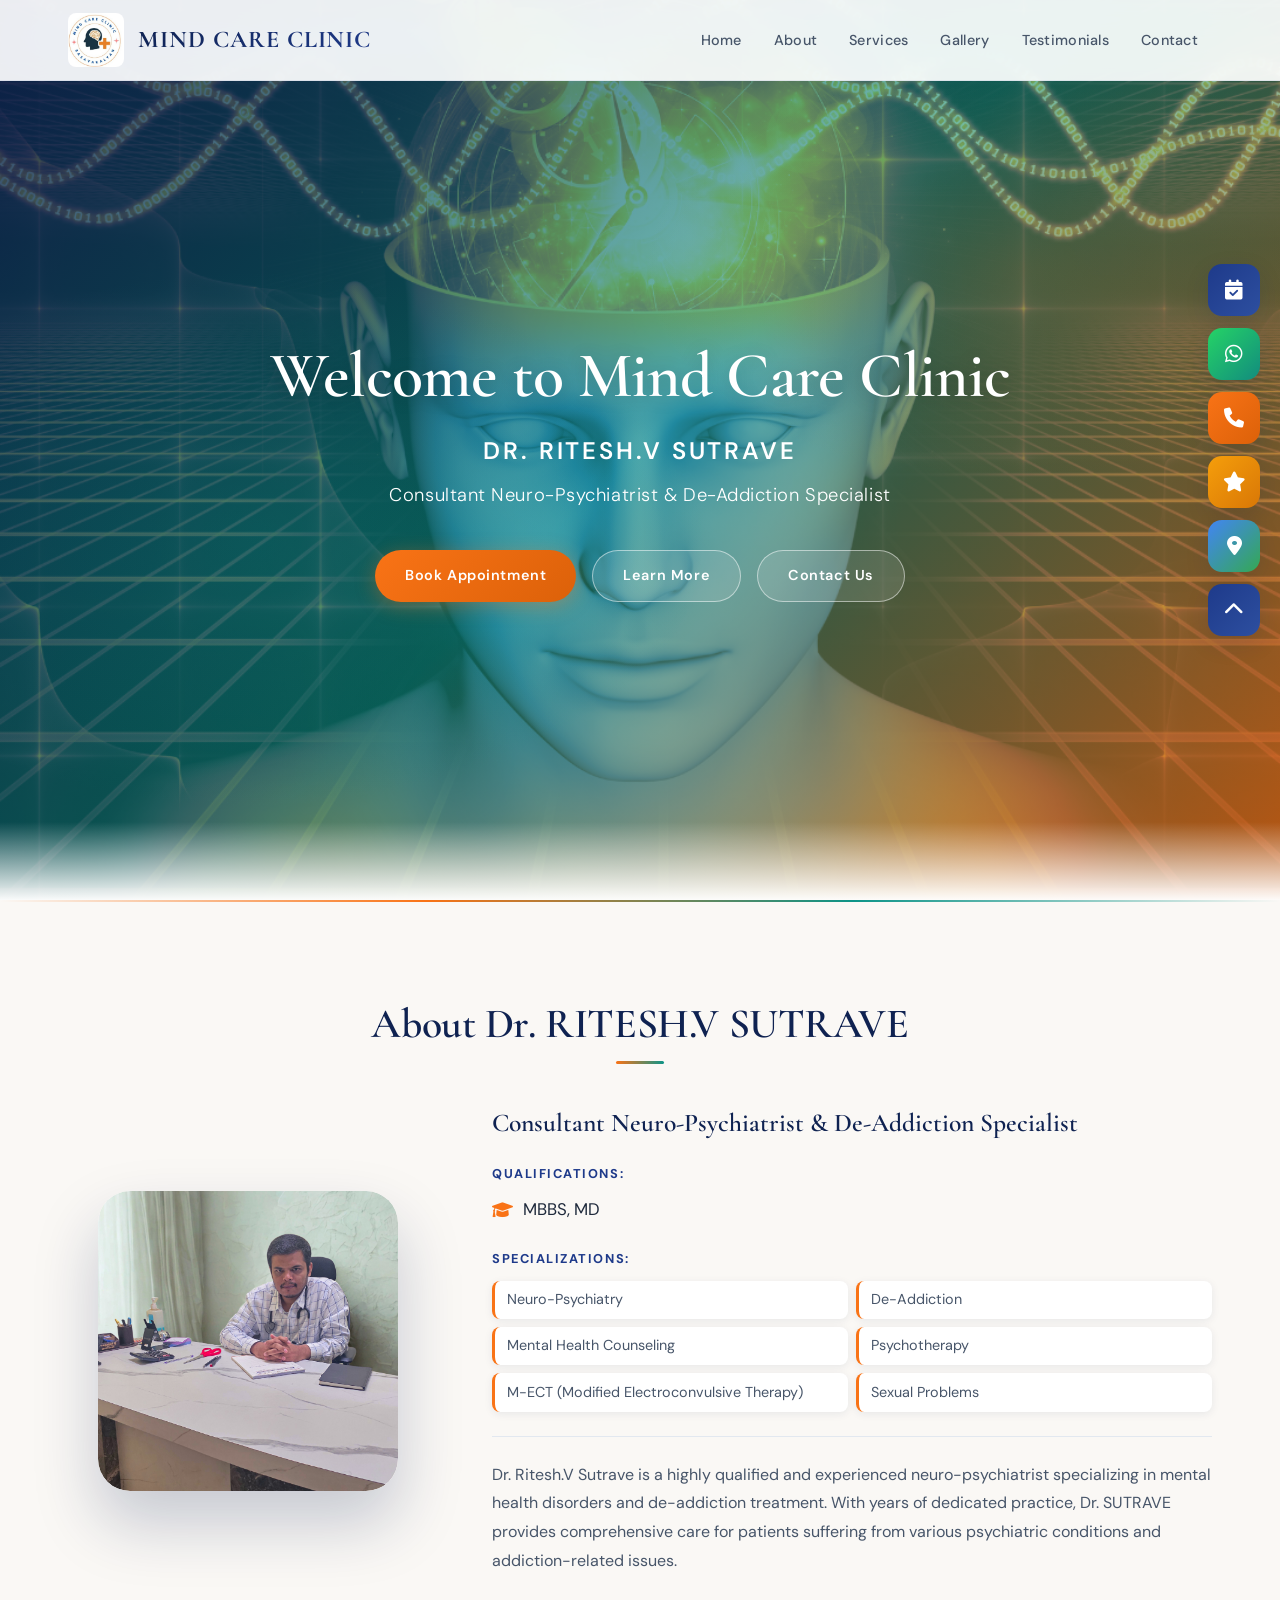
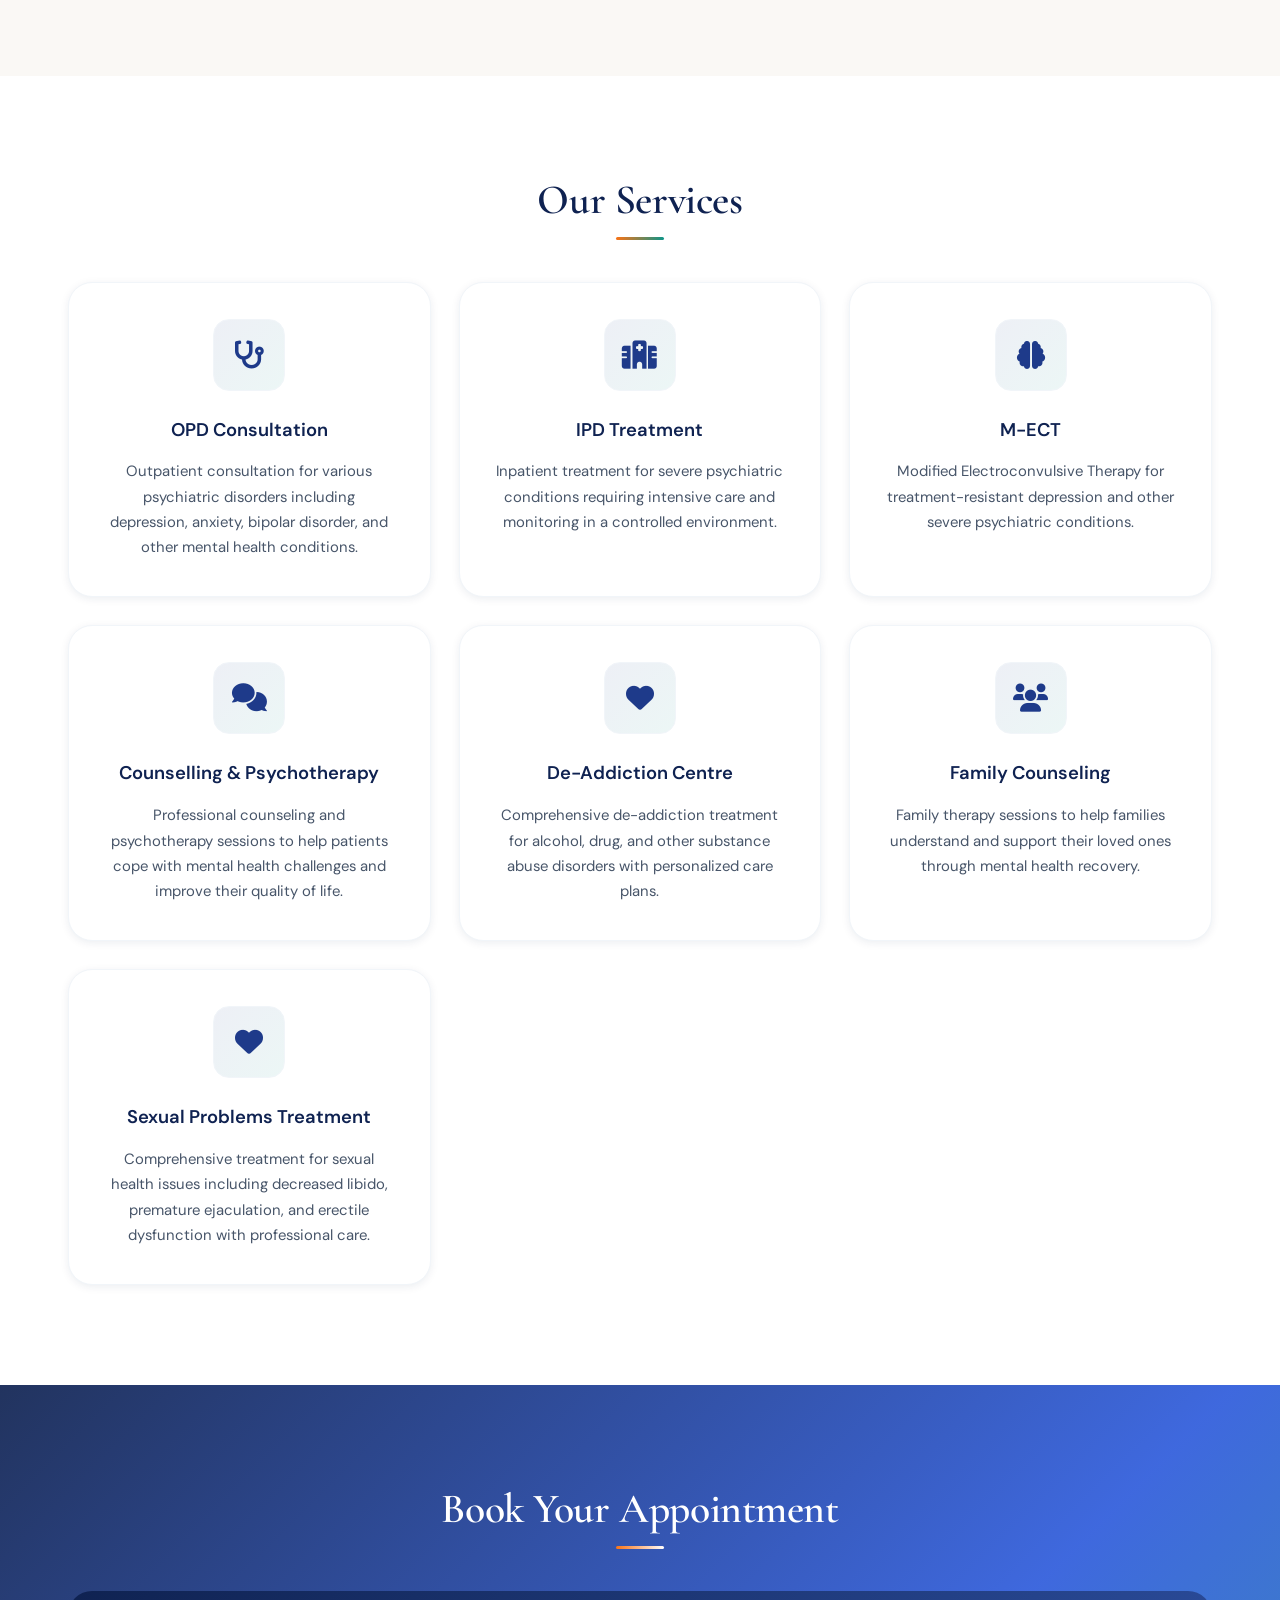
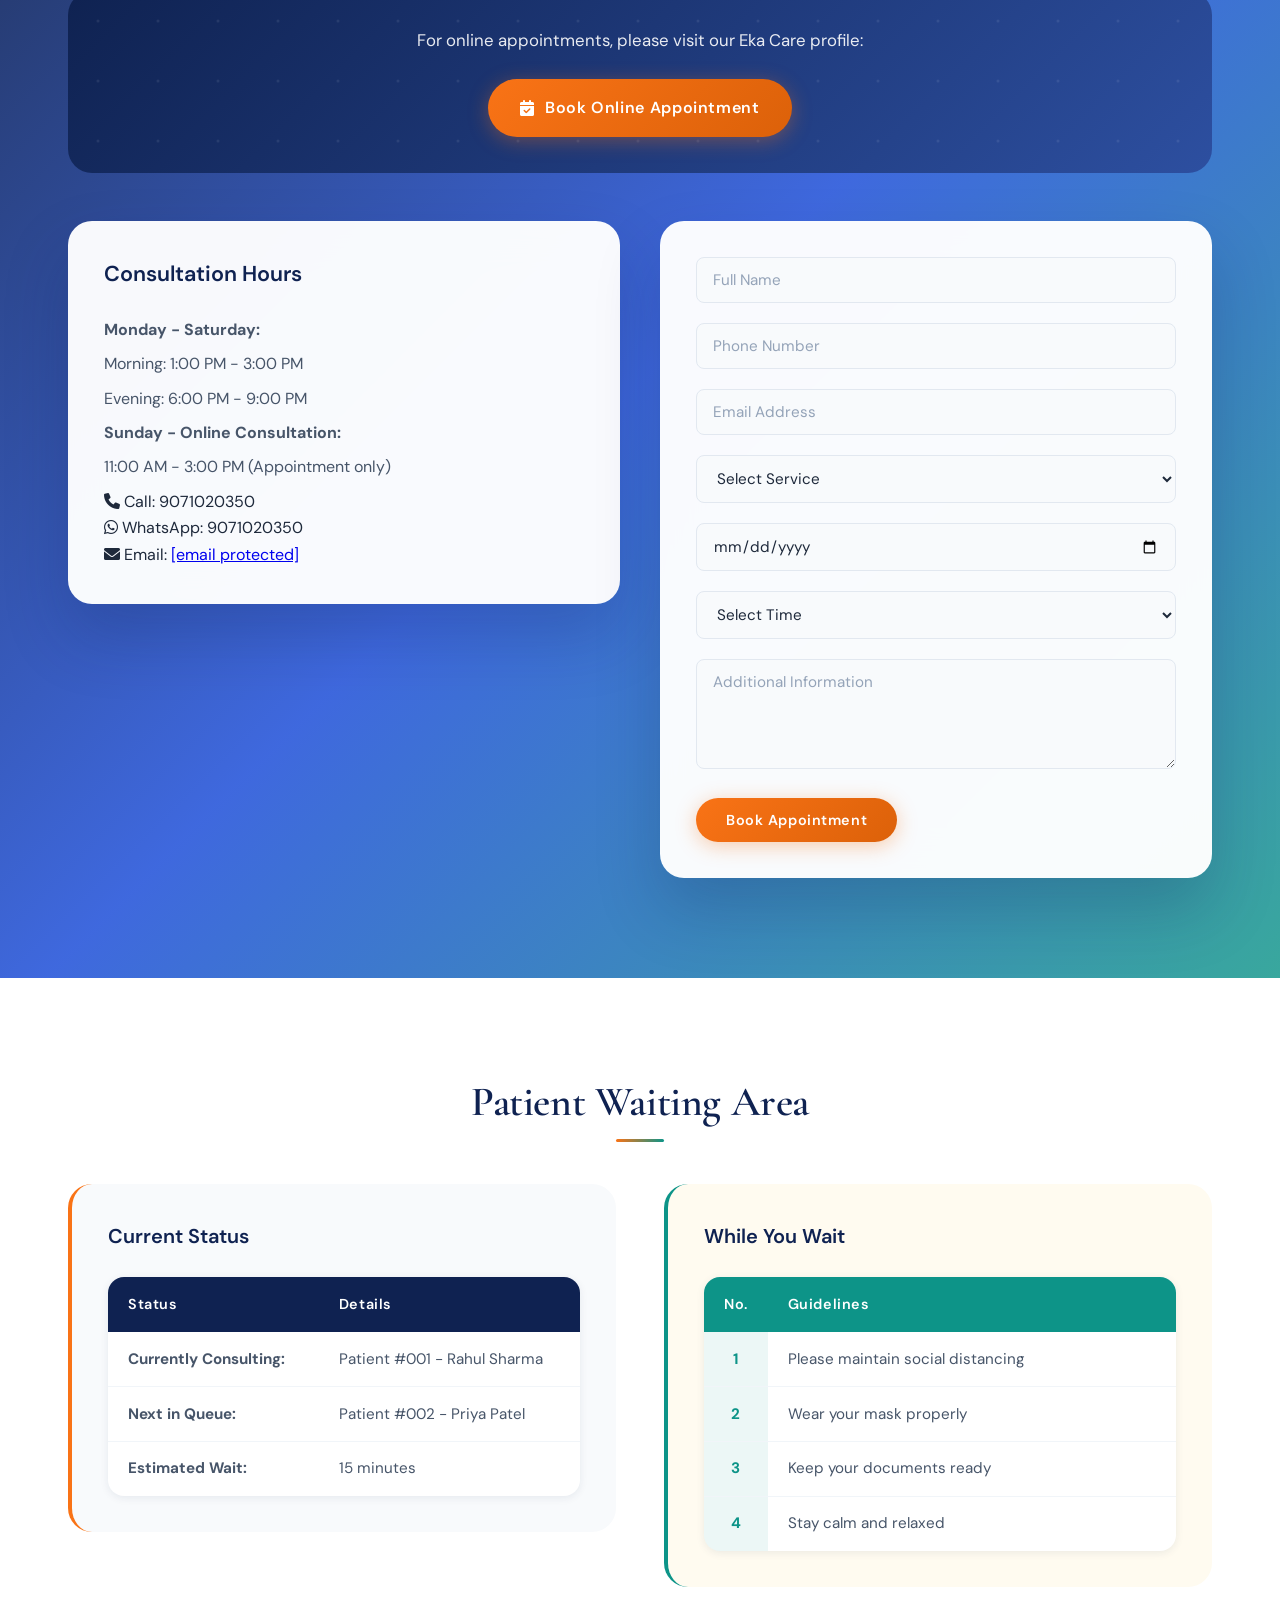
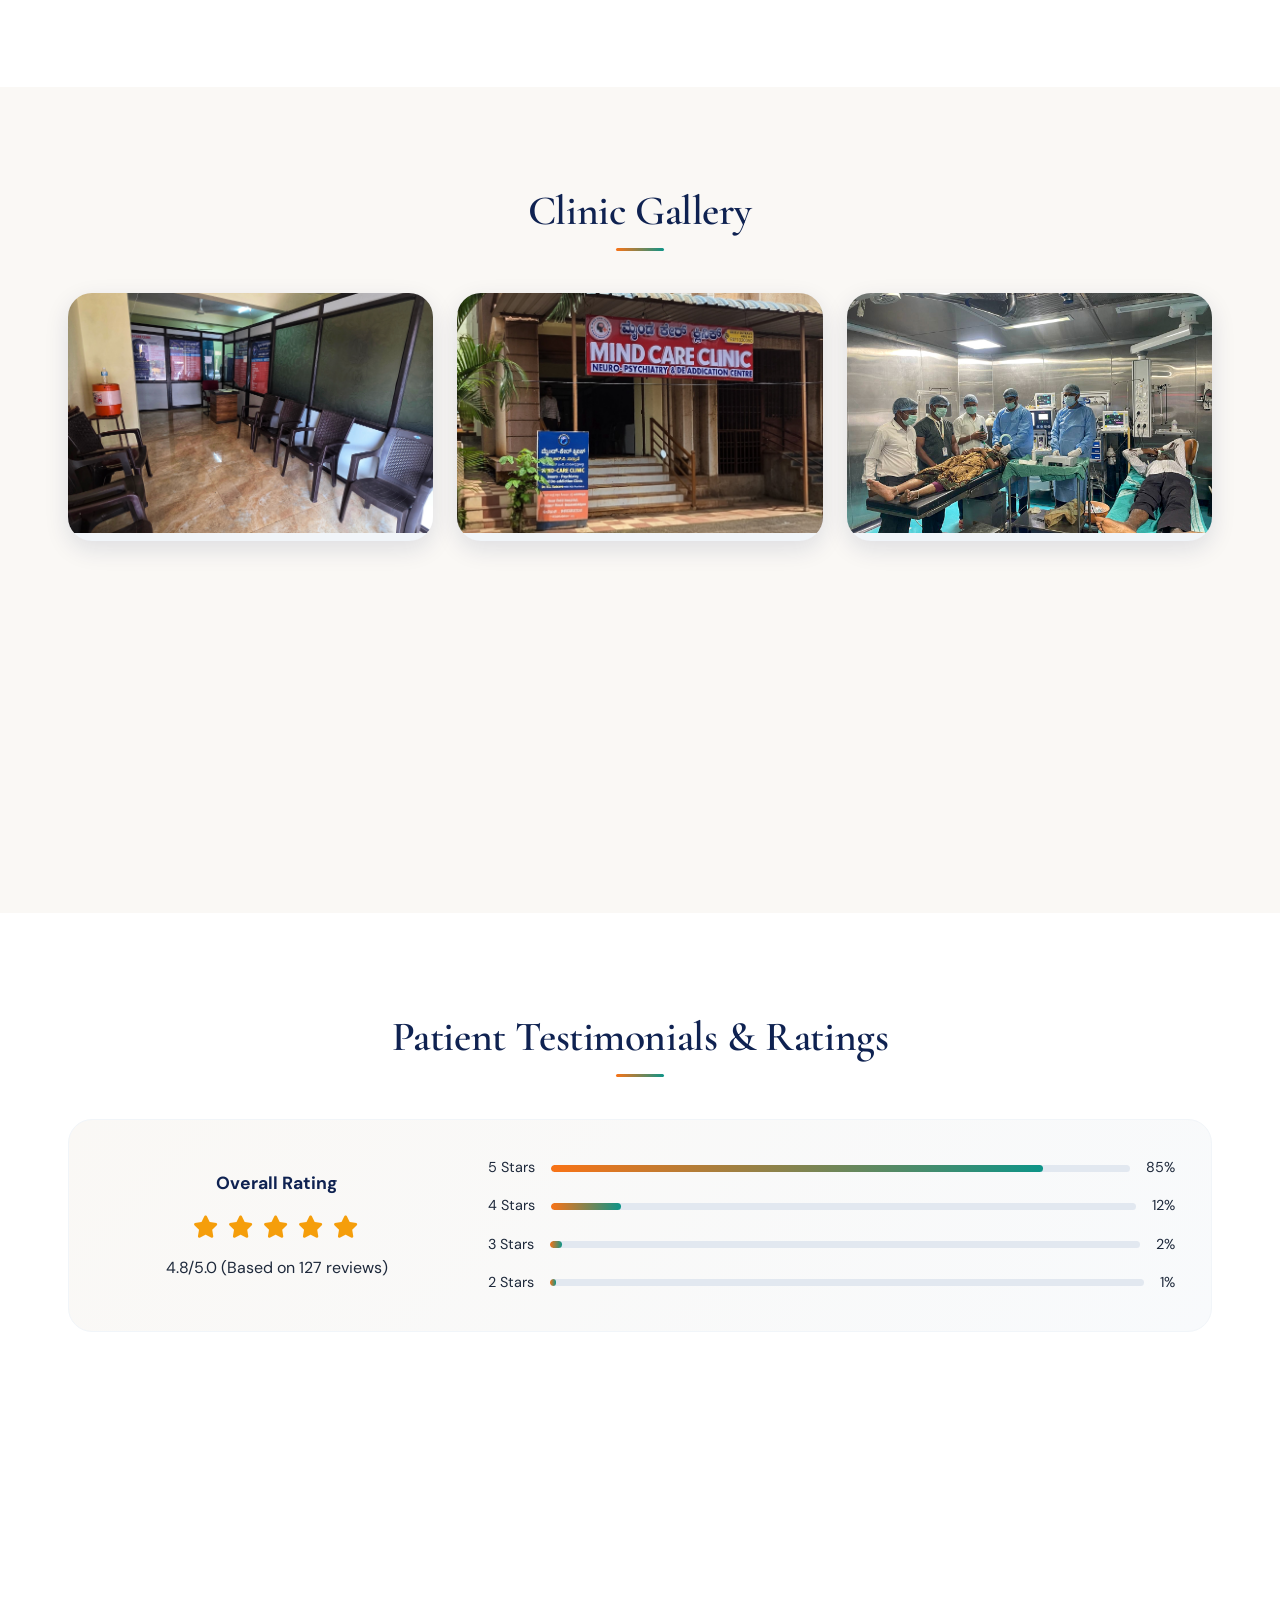
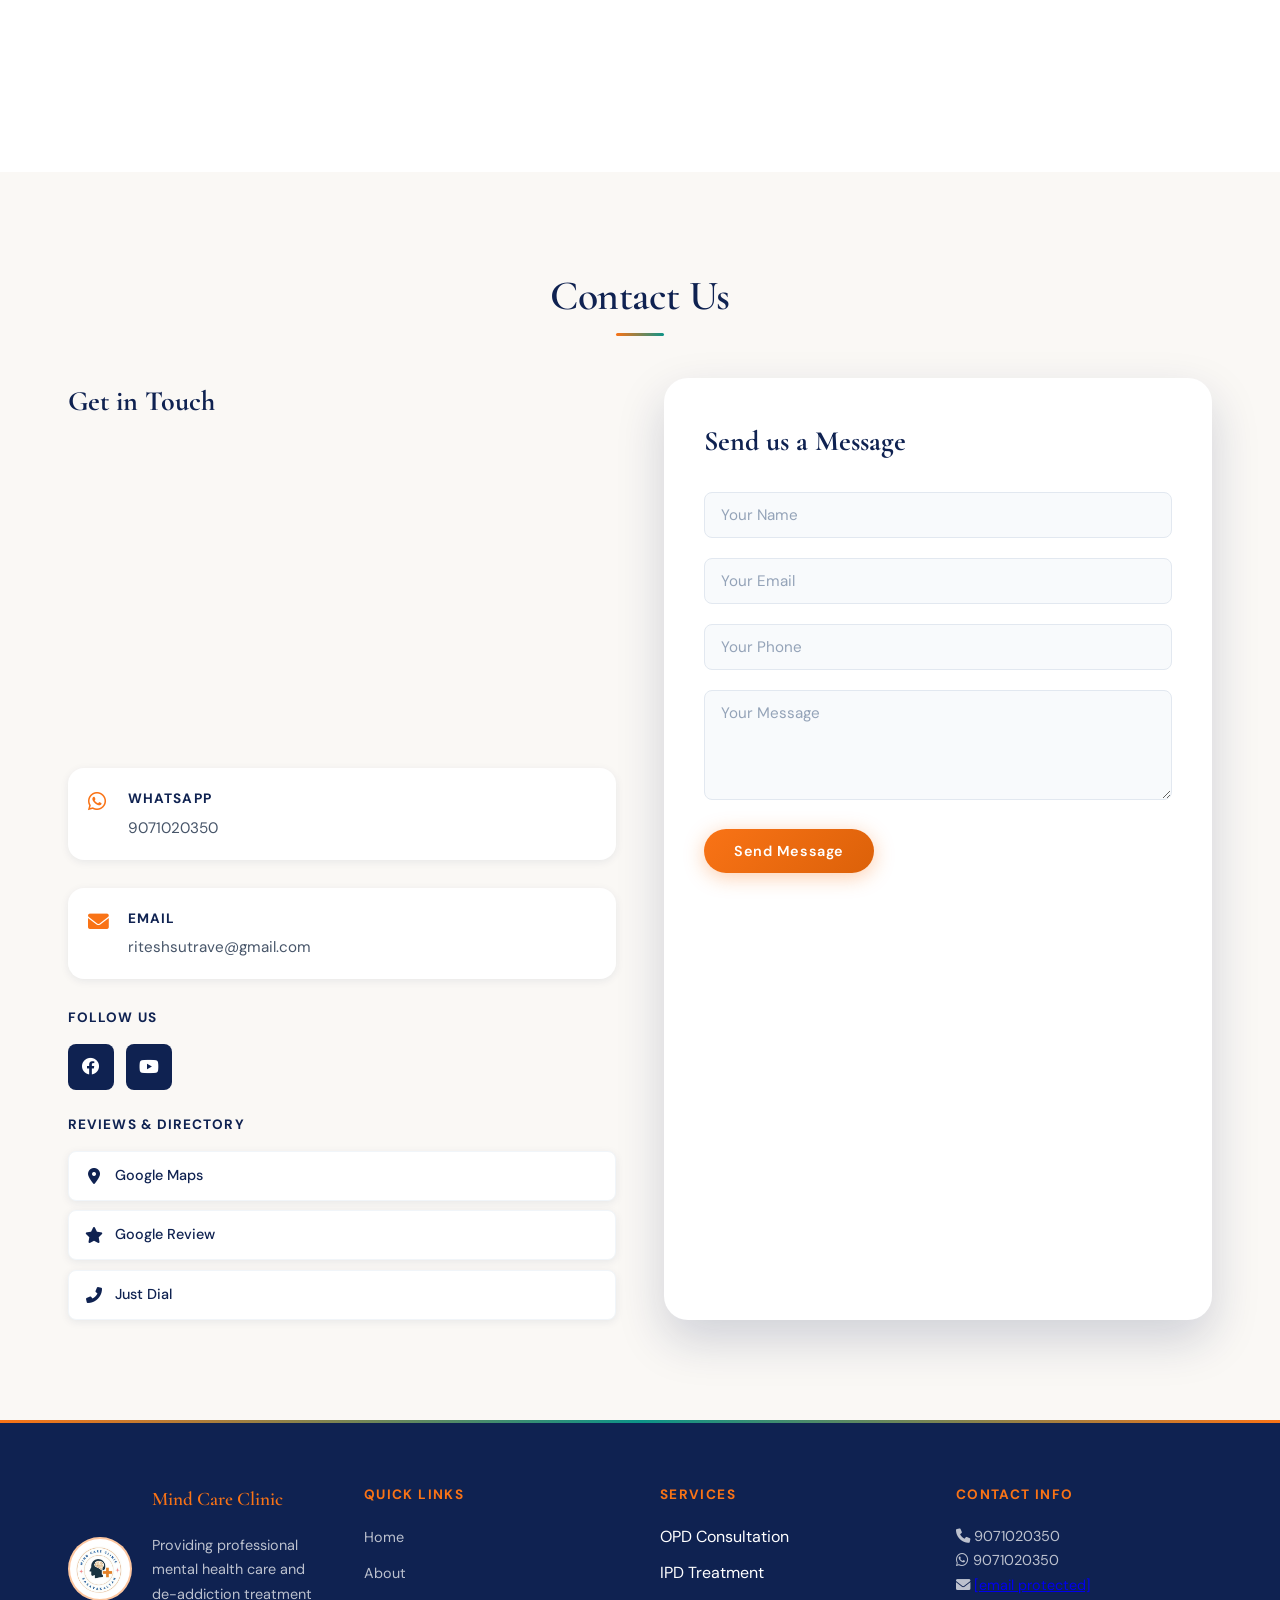
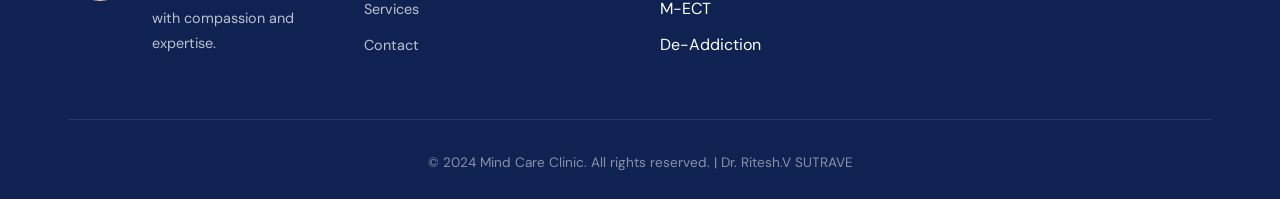
==== commit e428e6d4: "email update" ====
--- a/index.html
+++ b/index.html
@@ -461,7 +461,7 @@
                         <i class="fas fa-envelope"></i>
                         <div>
                             <h4>Email</h4>
-                            <p><a href="/cdn-cgi/l/email-protection" class="__cf_email__" data-cfemail="a2d0cbd6c7d1cad1d7d6d0c3d4c7e2c5cfc3cbce8cc1cdcf">[email&#160;protected]</a></p>
+                            <p>riteshsutrave@gmail.com</p>
                         </div>
                     </div>
                     <div class="social-links">
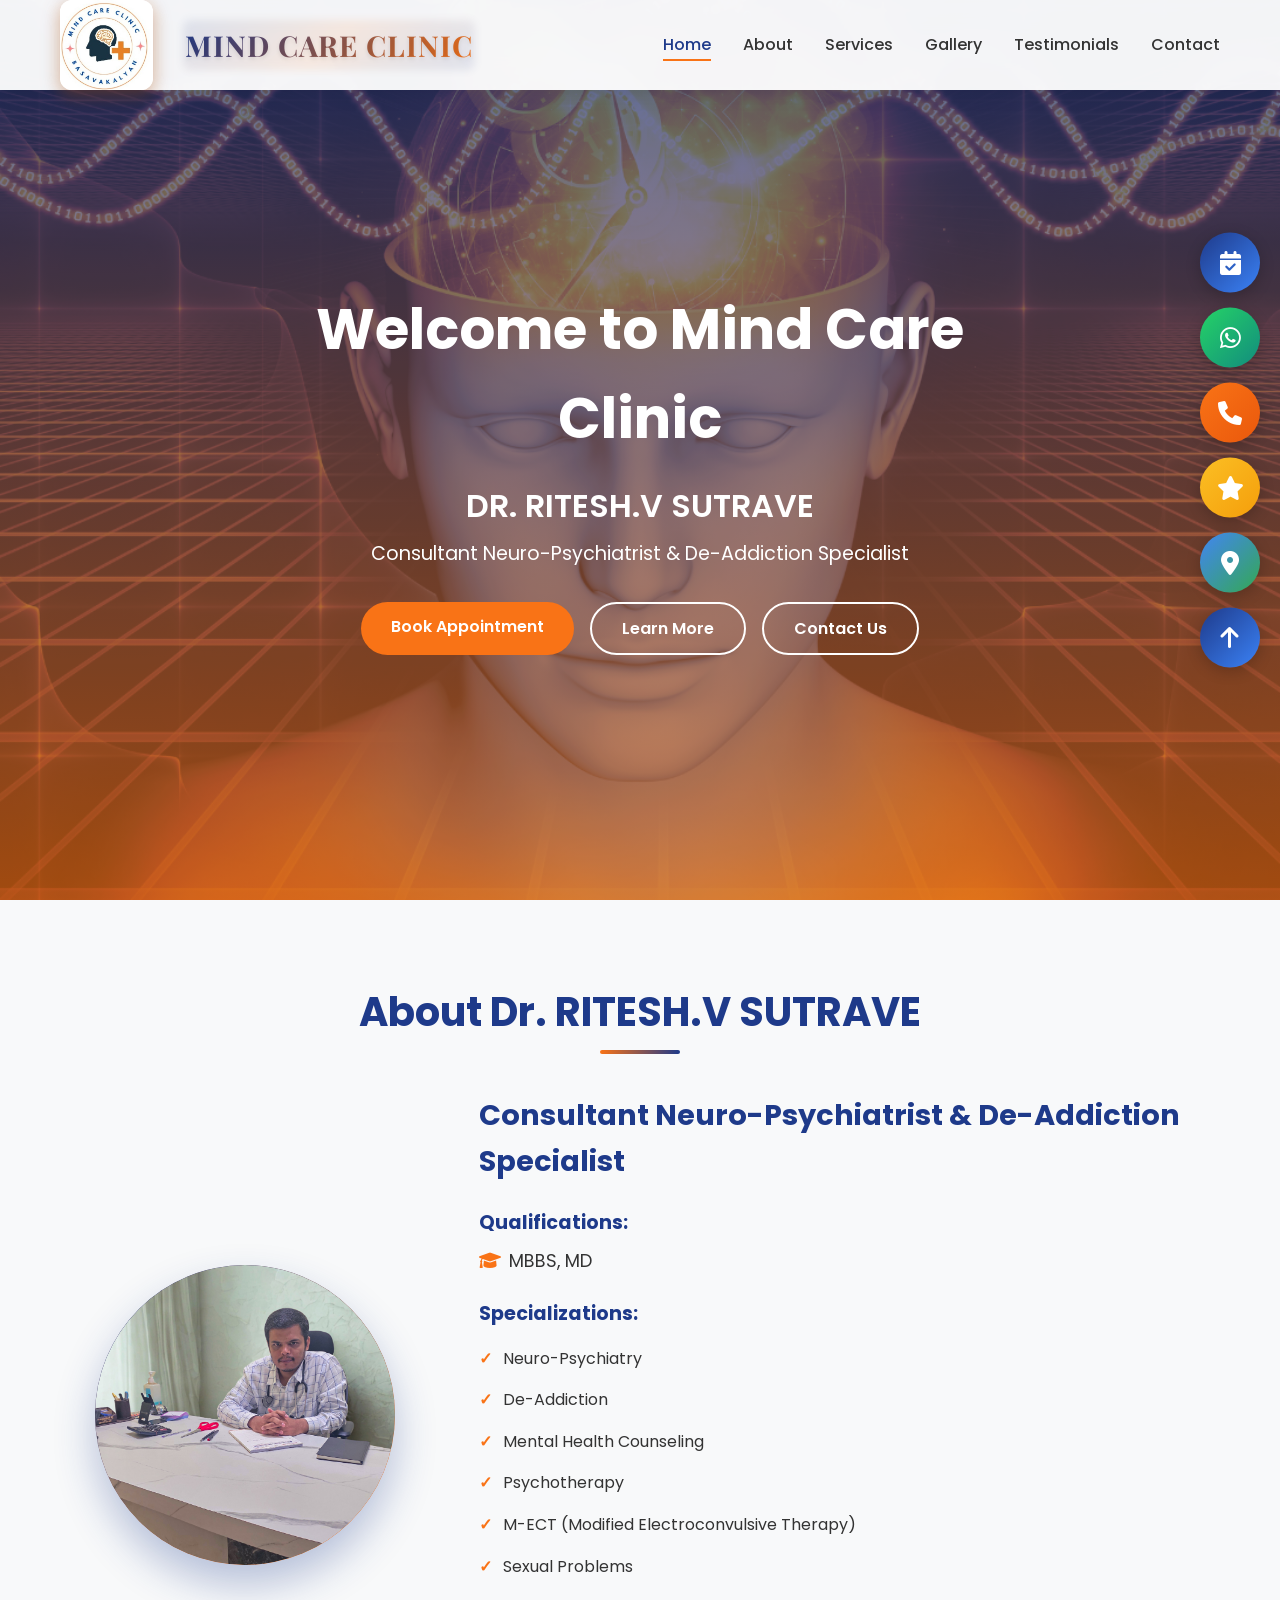
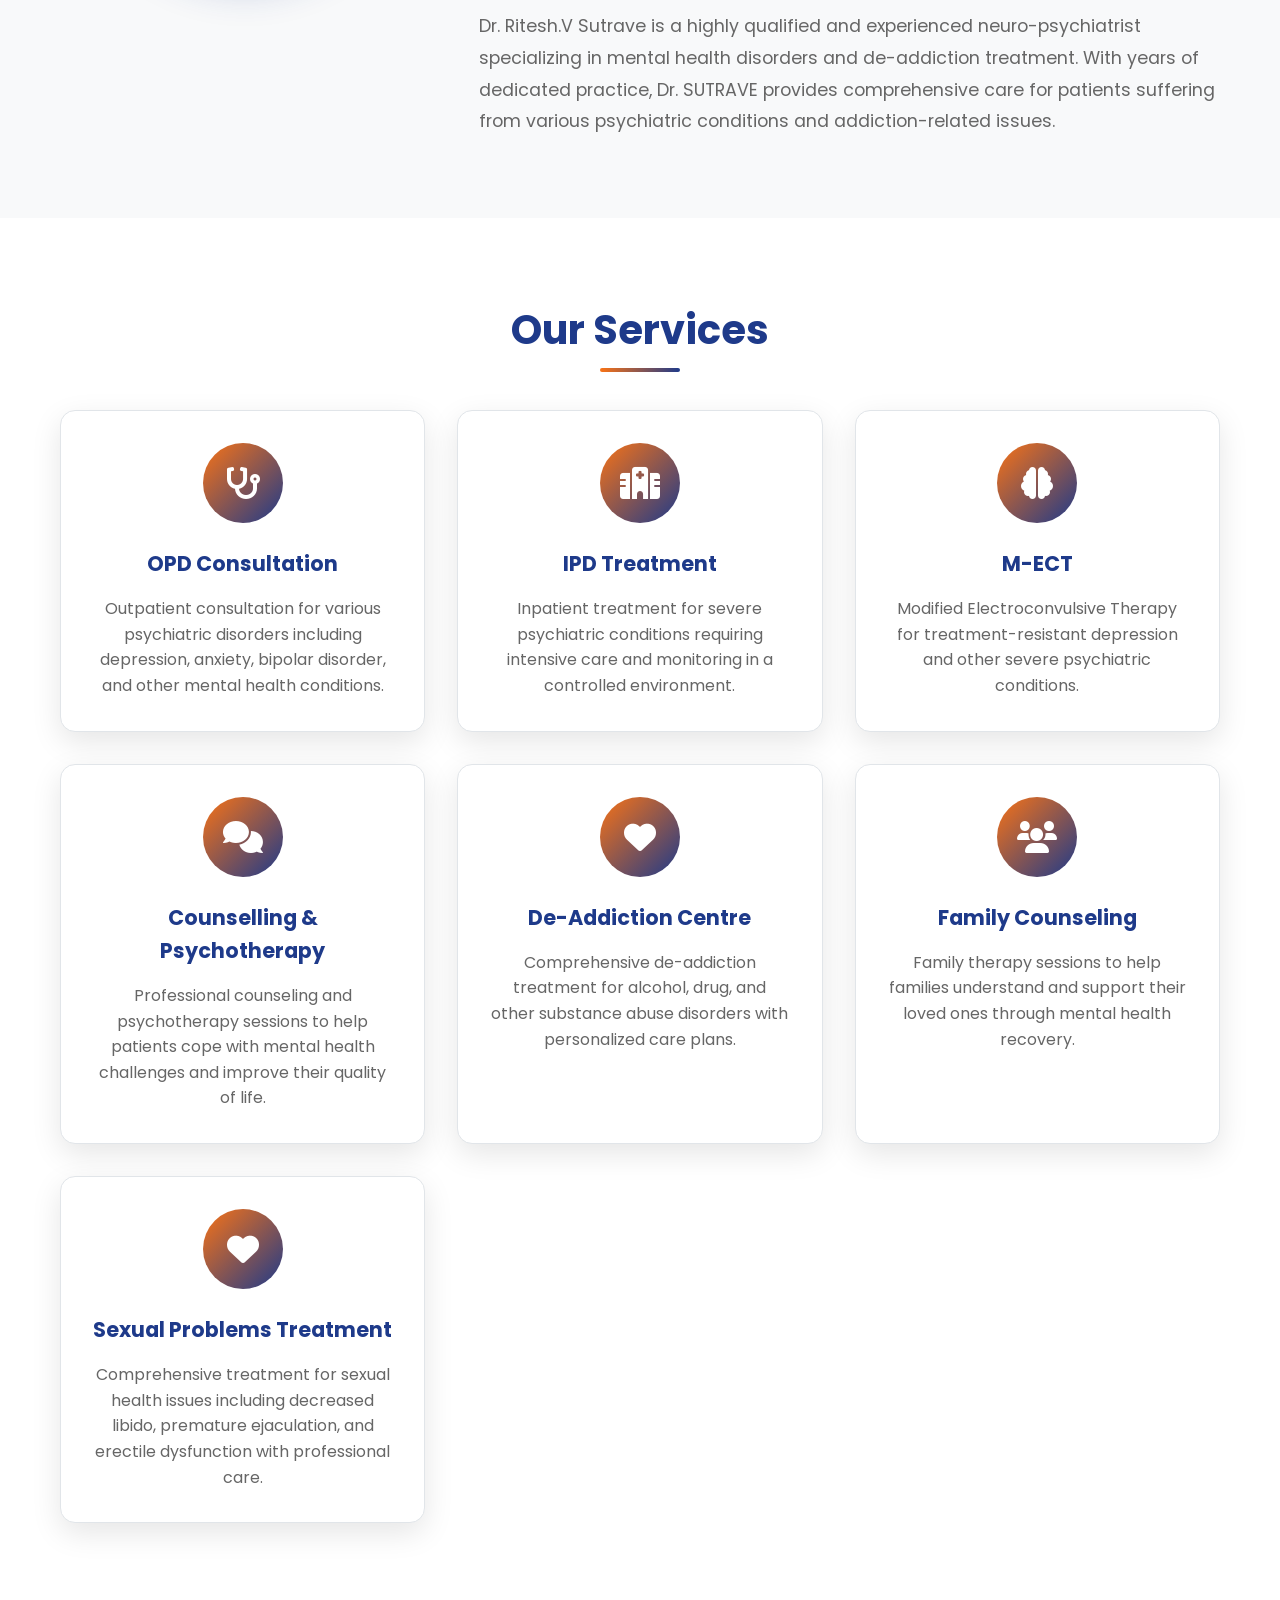
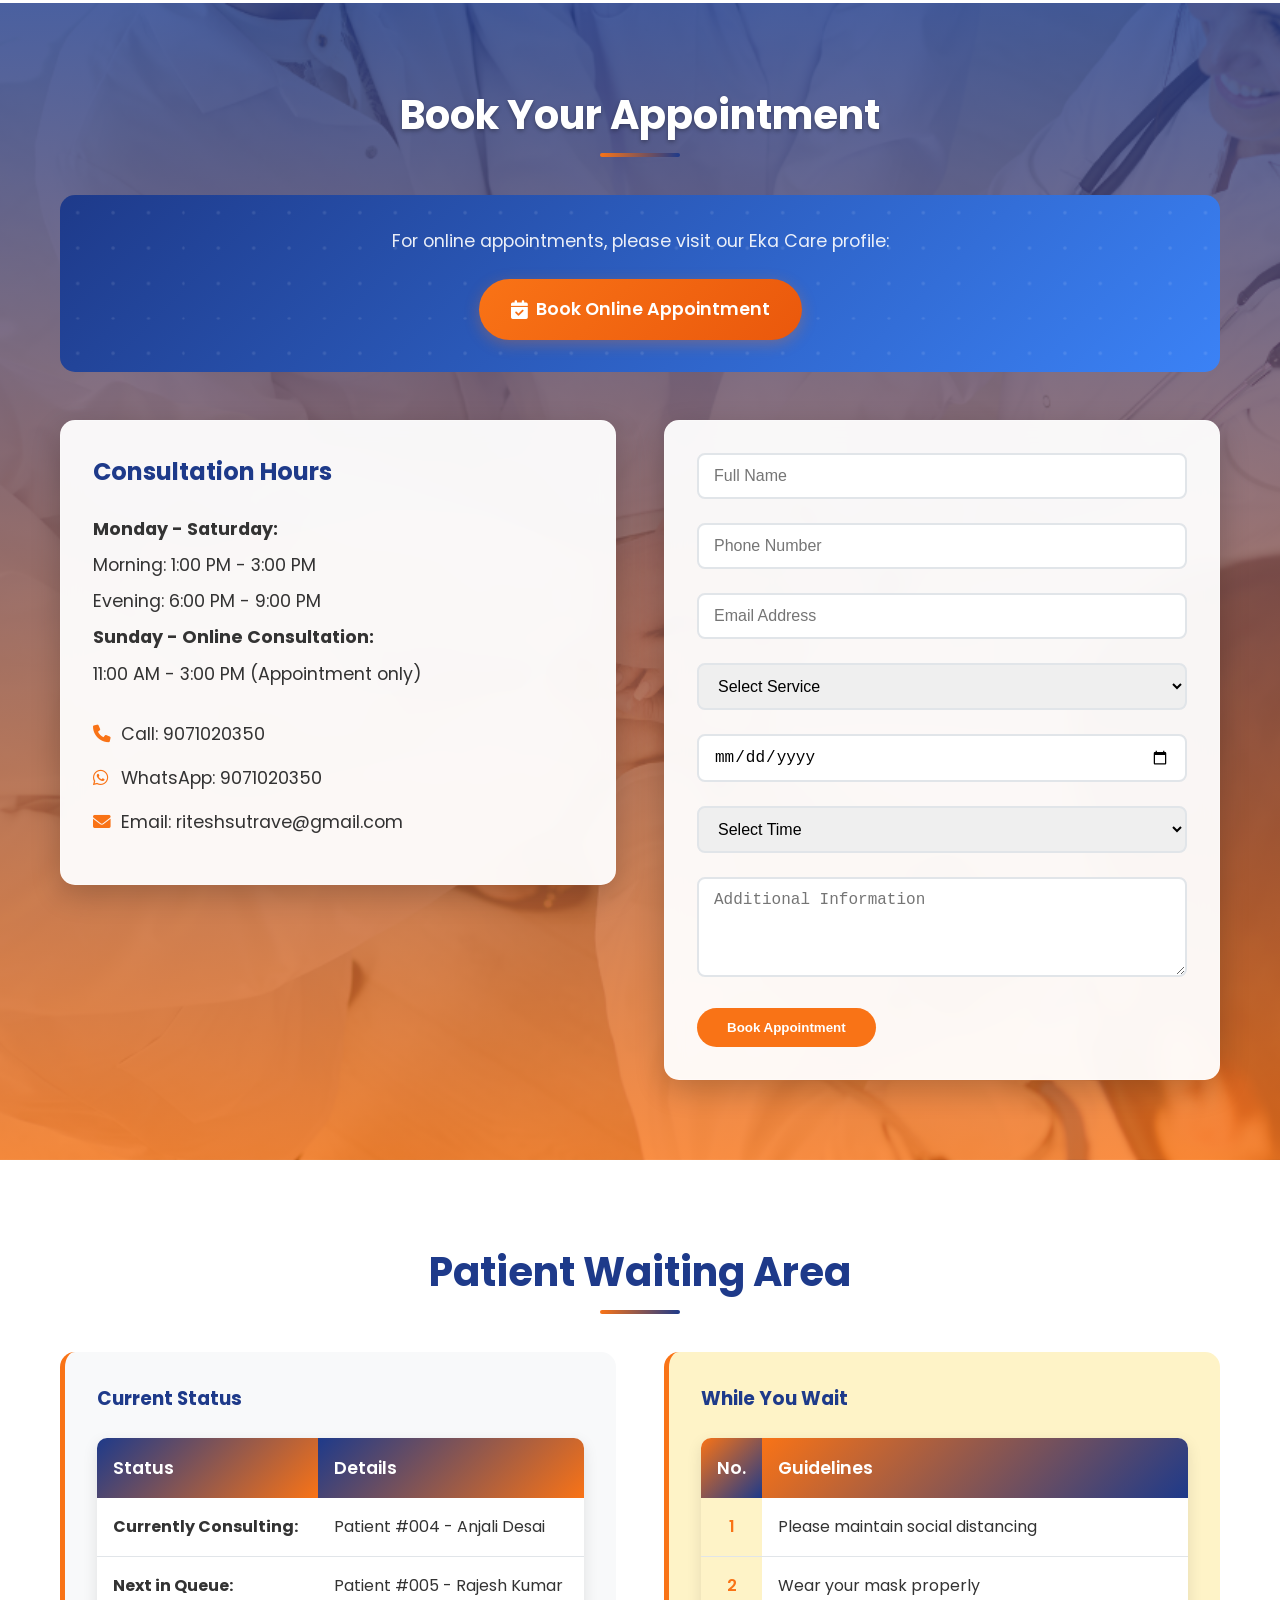
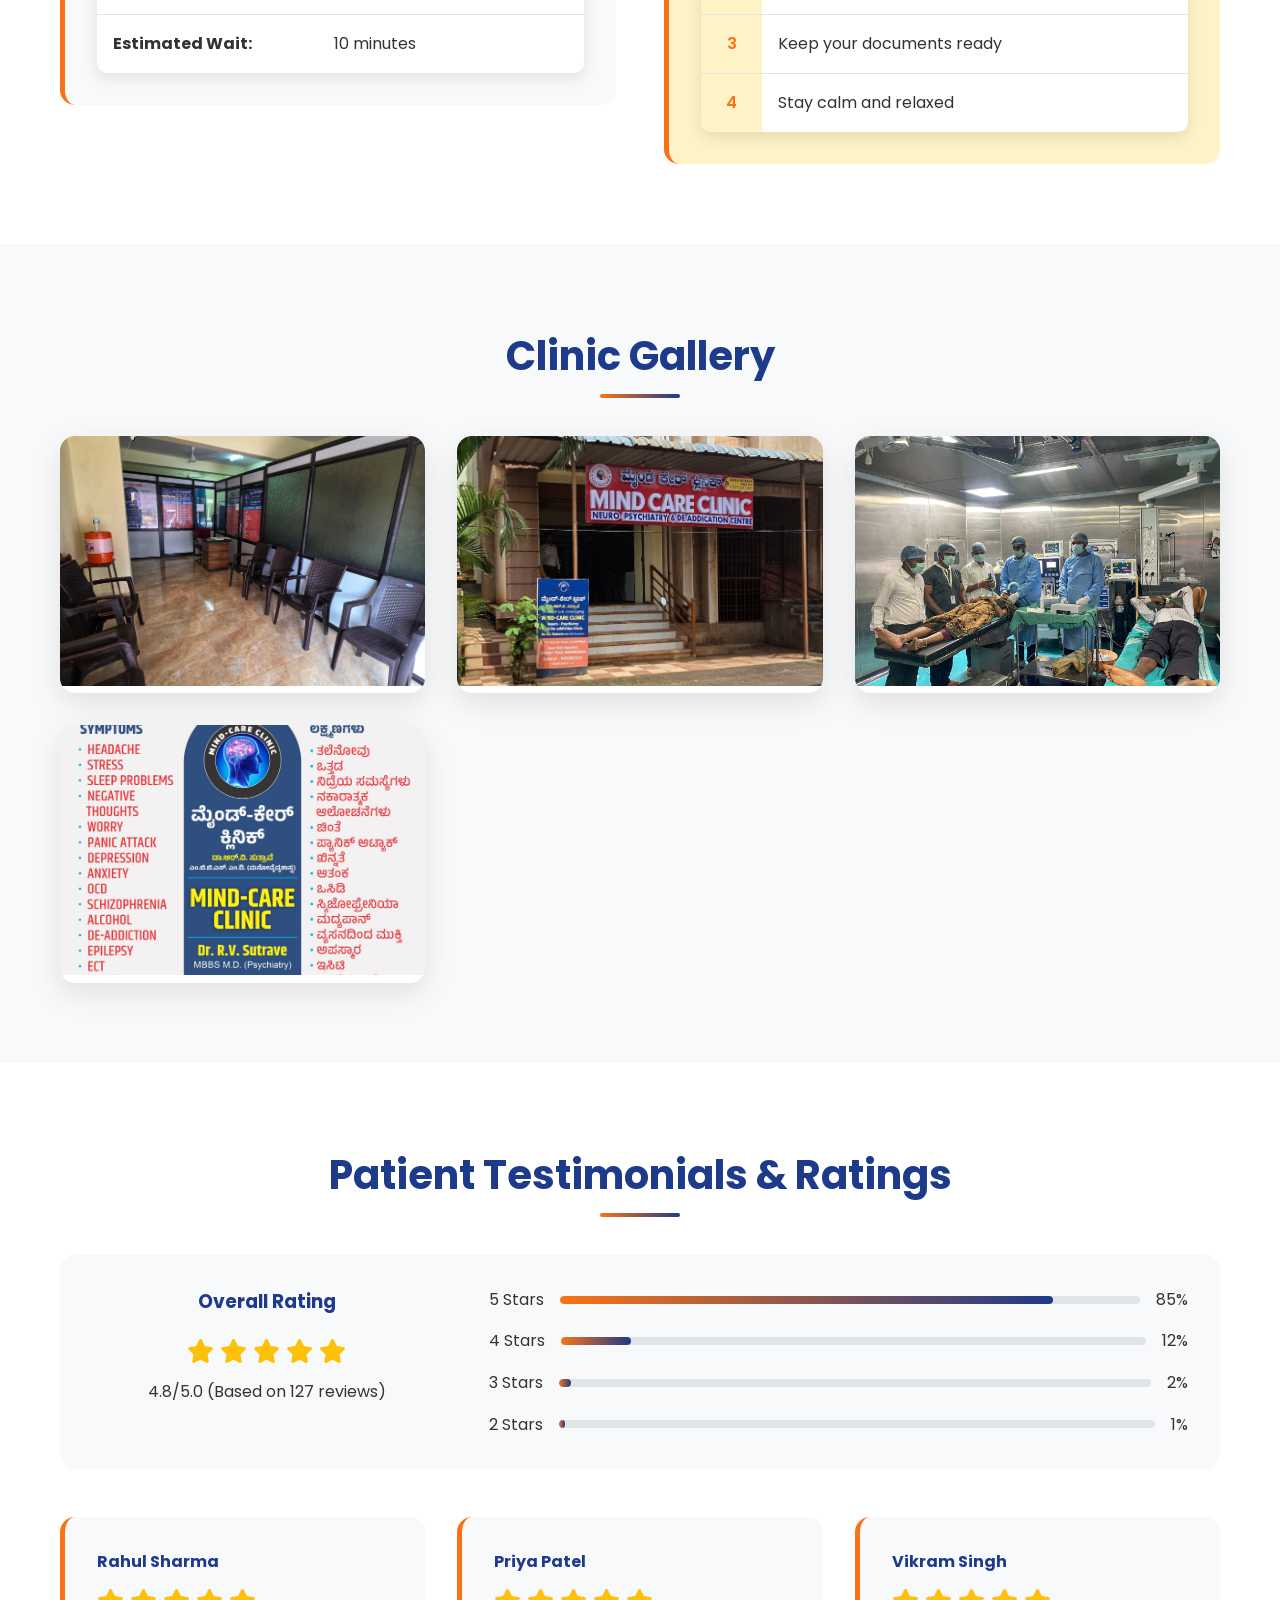
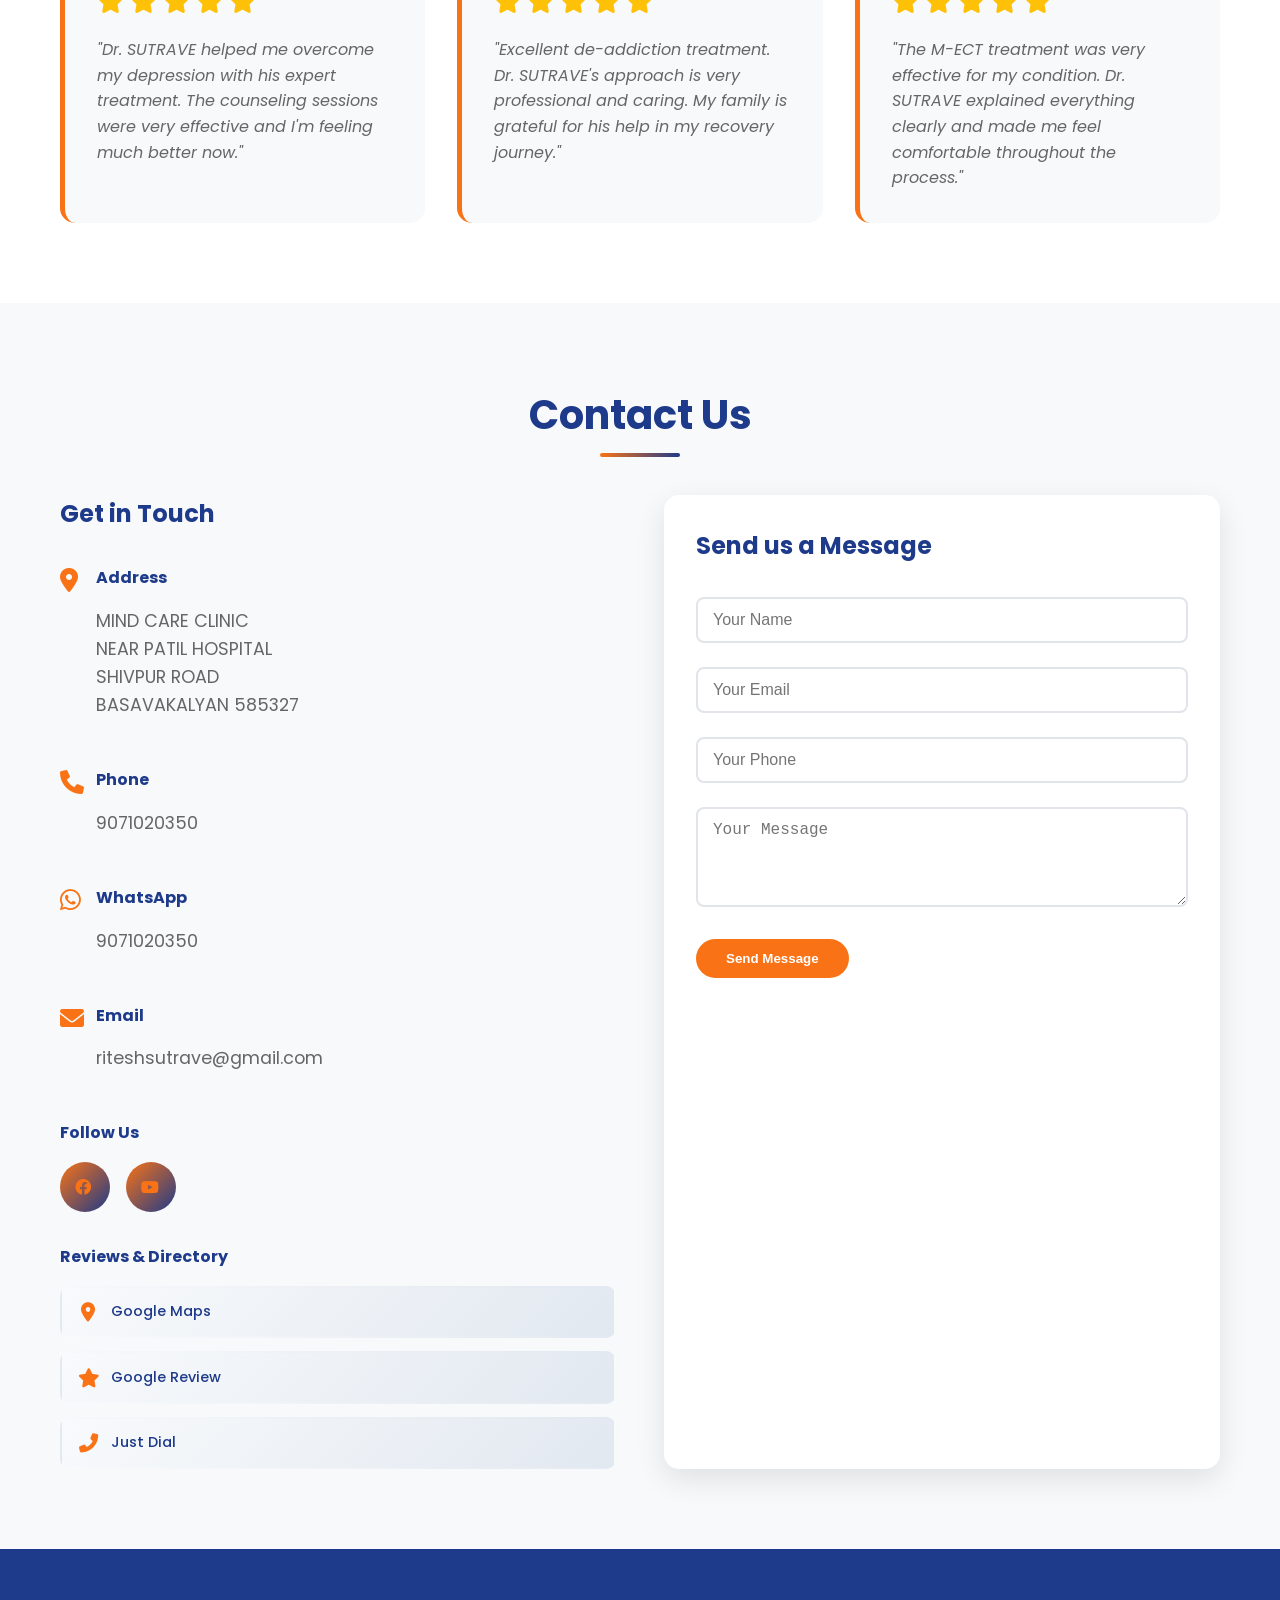
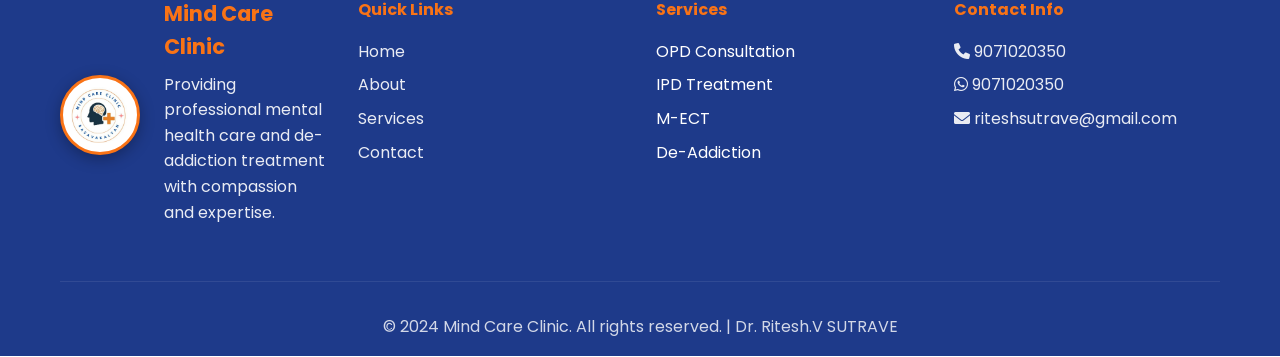
==== commit b97ddfda: "init backup file" ====
--- a/index.html
+++ b/index.html
@@ -1,4 +1,3 @@
-
 <!DOCTYPE html>
 <html lang="en">
 <head>
@@ -8,9 +7,9 @@
     <link rel="icon" type="image/jpeg" href="IMAGES.jpeg">
     <link rel="shortcut icon" type="image/jpeg" href="IMAGES.jpeg">
     <link rel="apple-touch-icon" href="IMAGES.jpeg">
-    <link rel="stylesheet" href="styles1.css">
+    <link rel="stylesheet" href="styles.css">
     <link href="https://cdnjs.cloudflare.com/ajax/libs/font-awesome/6.0.0/css/all.min.css" rel="stylesheet">
-    <link href="https://fonts.googleapis.com/css2?family=DM+Sans:ital,opsz,wght@0,9..40,300;0,9..40,400;0,9..40,500;0,9..40,600;0,9..40,700;1,9..40,300&family=Cormorant+Garamond:ital,wght@0,400;0,500;0,600;0,700;1,400;1,500&display=swap" rel="stylesheet">
+    <link href="https://fonts.googleapis.com/css2?family=Poppins:wght@300;400;500;600;700&family=Playfair+Display:wght@400;500;600;700&family=Dancing+Script:wght@400;500;600;700&display=swap" rel="stylesheet">
 </head>
 <body>
     <!-- Header -->
@@ -178,7 +177,7 @@
                     <div class="contact-info">
                         <p><i class="fas fa-phone"></i> Call: 9071020350</p>
                         <p><i class="fab fa-whatsapp"></i> WhatsApp: 9071020350</p>
-                        <p><i class="fas fa-envelope"></i> Email: <a href="/cdn-cgi/l/email-protection" class="__cf_email__" data-cfemail="e5978c9180968d96909197849380a58288848c89cb868a88">[email&#160;protected]</a></p>
+                        <p><i class="fas fa-envelope"></i> Email: riteshsutrave@gmail.com</p>
                     </div>
                 </div>
                 <div class="appointment-form">
@@ -551,7 +550,7 @@
                     <h4>Contact Info</h4>
                     <p><i class="fas fa-phone"></i> 9071020350</p>
                     <p><i class="fab fa-whatsapp"></i> 9071020350</p>
-                    <p><i class="fas fa-envelope"></i> <a href="/cdn-cgi/l/email-protection" class="__cf_email__" data-cfemail="ccbea5b8a9bfa4bfb9b8beadbaa98caba1ada5a0e2afa3a1">[email&#160;protected]</a></p>
+                    <p><i class="fas fa-envelope"></i> riteshsutrave@gmail.com</p>
                 </div>
             </div>
             <div class="footer-bottom">
@@ -574,121 +573,14 @@
         <a href="https://g.page/r/CQqnRxoGOZ3PEBM/review" target="_blank" class="floating-btn review-btn" title="Google Review">
             <i class="fas fa-star"></i>
         </a>
-                <a href="https://share.google/ZtCr8SRaLQyjdTlxN" target="_blank" class="floating-btn google-btn" title="Google Maps">
+        <a href="https://share.google/ZtCr8SRaLQyjdTlxN" target="_blank" class="floating-btn google-btn" title="Google Maps">
             <i class="fas fa-map-marker-alt"></i>
         </a>
-        <button class="floating-btn scroll-top-btn" id="scrollTopBtn" title="Back to Top" onclick="window.scrollTo({top:0,behavior:'smooth'})">
-            <i class="fas fa-chevron-up"></i>
+        <button class="floating-btn scroll-top-btn" title="Scroll to Top" id="scrollTopBtn">
+            <i class="fas fa-arrow-up"></i>
         </button>
     </div>
 
-    <script>
-        // Hamburger Menu
-        const hamburger = document.querySelector('.hamburger');
-        const navMenu = document.querySelector('.nav-menu');
-        hamburger.addEventListener('click', () => {
-            hamburger.classList.toggle('active');
-            navMenu.classList.toggle('active');
-        });
-        document.querySelectorAll('.nav-link').forEach(link => {
-            link.addEventListener('click', () => {
-                hamburger.classList.remove('active');
-                navMenu.classList.remove('active');
-            });
-        });
-
-        // Scroll-based header class
-        const header = document.querySelector('.header');
-        window.addEventListener('scroll', () => {
-            if (window.scrollY > 50) {
-                header.classList.add('scrolled');
-            } else {
-                header.classList.remove('scrolled');
-            }
-        });
-
-        // Scroll-to-top button
-        const scrollTopBtn = document.getElementById('scrollTopBtn');
-        window.addEventListener('scroll', () => {
-            if (window.scrollY > 400) {
-                scrollTopBtn.classList.add('show');
-            } else {
-                scrollTopBtn.classList.remove('show');
-            }
-        });
-
-        // Animate elements on scroll
-        const observer = new IntersectionObserver((entries) => {
-            entries.forEach(entry => {
-                if (entry.isIntersecting) {
-                    entry.target.classList.add('loaded');
-                }
-            });
-        }, { threshold: 0.1 });
-
-        document.querySelectorAll('.loading').forEach(el => observer.observe(el));
-
-        // Appointment Form
-        const appointmentForm = document.getElementById('appointmentForm');
-        if (appointmentForm) {
-            appointmentForm.addEventListener('submit', function(e) {
-                e.preventDefault();
-                const name = document.getElementById('name').value;
-                const phone = document.getElementById('phone').value;
-                const service = document.getElementById('service').value;
-                const date = document.getElementById('date').value;
-                const time = document.getElementById('time').value;
-                const message = document.getElementById('message').value;
-                const whatsappMsg = encodeURIComponent(
-                    `Hello Dr. SUTRAVE,\n\nI would like to book an appointment.\n\nName: ${name}\nPhone: ${phone}\nService: ${service}\nDate: ${date}\nTime: ${time}\nMessage: ${message}`
-                );
-                window.open(`https://wa.me/919071020350?text=${whatsappMsg}`, '_blank');
-            });
-        }
-
-        // Contact Form
-        const contactForm = document.getElementById('contactForm');
-        if (contactForm) {
-            contactForm.addEventListener('submit', function(e) {
-                e.preventDefault();
-                const name = document.getElementById('contactName').value;
-                const email = document.getElementById('contactEmail').value;
-                const phone = document.getElementById('contactPhone').value;
-                const msg = document.getElementById('contactMessage').value;
-                const whatsappMsg = encodeURIComponent(
-                    `Hello Dr. SUTRAVE,\n\nNew message from website:\n\nName: ${name}\nEmail: ${email}\nPhone: ${phone}\nMessage: ${msg}`
-                );
-                window.open(`https://wa.me/919071020350?text=${whatsappMsg}`, '_blank');
-            });
-        }
-
-        // Hamburger animation
-        hamburger.addEventListener('click', function() {
-            const bars = this.querySelectorAll('.bar');
-            this.classList.toggle('active');
-            if (this.classList.contains('active')) {
-                bars[0].style.transform = 'rotate(-45deg) translate(-5px, 6px)';
-                bars[1].style.opacity = '0';
-                bars[2].style.transform = 'rotate(45deg) translate(-5px, -6px)';
-            } else {
-                bars[0].style.transform = '';
-                bars[1].style.opacity = '';
-                bars[2].style.transform = '';
-            }
-        });
-
-        // Add loading class to animatable elements
-        document.querySelectorAll('.service-card, .testimonial-card, .gallery-item, .contact-item').forEach(el => {
-            el.classList.add('loading');
-            observer.observe(el);
-        });
-
-        // Set min date for appointment form
-        const dateInput = document.getElementById('date');
-        if (dateInput) {
-            const today = new Date().toISOString().split('T')[0];
-            dateInput.setAttribute('min', today);
-        }
-    </script>
+    <script src="script.js"></script>
 </body>
-</html>+</html>
--- a/styles.css
+++ b/styles.css
@@ -0,0 +1,1438 @@
+/* Reset and Base Styles */
+* {
+    margin: 0;
+    padding: 0;
+    box-sizing: border-box;
+}
+
+body {
+    font-family: 'Poppins', sans-serif;
+    line-height: 1.6;
+    color: #333;
+    overflow-x: hidden;
+}
+
+.container {
+    max-width: 1200px;
+    margin: 0 auto;
+    padding: 0 20px;
+}
+
+/* Header Styles */
+.header {
+    position: fixed;
+    top: 0;
+    width: 100%;
+    background: rgba(255, 255, 255, 0.98);
+    backdrop-filter: blur(15px);
+    z-index: 1000;
+    box-shadow: 0 4px 25px rgba(0, 0, 0, 0.15);
+    transition: all 0.3s ease;
+}
+
+.navbar {
+    padding: 0rem 0;
+}
+
+.nav-container {
+    display: flex;
+    justify-content: space-between;
+    align-items: center;
+    max-width: 1200px;
+    margin: 0 auto;
+    padding: 0 20px;
+    gap: 2rem;
+}
+
+.nav-logo {
+    display: flex;
+    align-items: center;
+    gap: 2rem;
+    flex-shrink: 0;
+    z-index: 1001;
+}
+
+.nav-logo h2 {
+    color: #1e3a8a;
+    font-size: 1.8rem;
+    font-weight: 700;
+    text-shadow: 0 2px 4px rgba(0, 0, 0, 0.1);
+}
+
+.clinic-name {
+    font-family: 'Playfair Display', serif;
+    font-weight: 600;
+    font-size: 2rem;
+    background: linear-gradient(135deg, #1e3a8a 0%, #f97316 50%, #1e3a8a 100%);
+    background-size: 200% 200%;
+    -webkit-background-clip: text;
+    -webkit-text-fill-color: transparent;
+    background-clip: text;
+    text-shadow: none;
+    letter-spacing: 1px;
+    position: relative;
+    animation: gradientShift 3s ease-in-out infinite;
+}
+
+.clinic-name::before {
+    content: '';
+    position: absolute;
+    top: -2px;
+    left: -2px;
+    right: -2px;
+    bottom: -2px;
+    background: linear-gradient(135deg, #1e3a8a, #f97316, #1e3a8a);
+    border-radius: 8px;
+    z-index: -1;
+    opacity: 0.1;
+    filter: blur(4px);
+}
+
+@keyframes gradientShift {
+    0%, 100% {
+        background-position: 0% 50%;
+    }
+    50% {
+        background-position: 100% 50%;
+    }
+}
+
+.logo-image {
+    height: 90px;
+    width: auto;
+    object-fit: contain;
+    border-radius: 12px;
+    box-shadow: 0 6px 20px rgba(0, 0, 0, 0.15);
+    transition: transform 0.3s ease;
+    background: white;
+    
+   
+    filter: drop-shadow(0 4px 8px rgba(249, 115, 22, 0.3));
+}
+
+.logo-image:hover {
+    transform: scale(1.05);
+    box-shadow: 0 6px 20px rgba(0, 0, 0, 0.15);
+}
+
+.nav-menu {
+    display: flex;
+    list-style: none;
+    gap: 2rem;
+}
+
+.nav-link {
+    text-decoration: none;
+    color: #333;
+    font-weight: 500;
+    transition: color 0.3s ease;
+    position: relative;
+}
+
+.nav-link:hover {
+    color: #1e3a8a;
+}
+
+.nav-link::after {
+    content: '';
+    position: absolute;
+    width: 0;
+    height: 2px;
+    bottom: -5px;
+    left: 0;
+    background-color: #f97316;
+    transition: width 0.3s ease;
+}
+
+.nav-link:hover::after {
+    width: 100%;
+}
+
+.hamburger {
+    display: none;
+    flex-direction: column;
+    cursor: pointer;
+}
+
+.bar {
+    width: 25px;
+    height: 3px;
+    background-color: #333;
+    margin: 3px 0;
+    transition: 0.3s;
+}
+
+/* Hero Section */
+.hero {
+    min-height: 100vh;
+    background: linear-gradient(rgba(30, 58, 138, 0.7), rgba(249, 115, 22, 0.7)), url('home image.png');
+    background-size: cover;
+    background-position: center;
+    background-attachment: fixed;
+    display: flex;
+    align-items: center;
+    justify-content: center;
+    padding: 120px 0 80px;
+    position: relative;
+    overflow: hidden;
+}
+
+.hero::before {
+    content: '';
+    position: absolute;
+    top: 0;
+    left: 0;
+    right: 0;
+    bottom: 0;
+    background: rgba(0, 0, 0, 0.2);
+    opacity: 0.4;
+}
+
+.hero-content {
+    text-align: center;
+    color: white;
+    z-index: 2;
+    position: relative;
+    max-width: 800px;
+    margin: 0 auto;
+}
+
+.hero-content h1 {
+    font-size: 3.5rem;
+    font-weight: 700;
+    margin-bottom: 1rem;
+    animation: fadeInUp 1s ease;
+}
+
+.hero-content h2 {
+    font-size: 2rem;
+    font-weight: 600;
+    margin-bottom: 0.5rem;
+    animation: fadeInUp 1s ease 0.2s both;
+}
+
+.hero-content p {
+    font-size: 1.2rem;
+    margin-bottom: 2rem;
+    opacity: 0.9;
+    animation: fadeInUp 1s ease 0.4s both;
+}
+
+.hero-buttons {
+    display: flex;
+    justify-content: center;
+    gap: 1rem;
+    animation: fadeInUp 1s ease 0.6s both;
+}
+
+.btn {
+    padding: 12px 30px;
+    border: none;
+    border-radius: 50px;
+    text-decoration: none;
+    font-weight: 600;
+    transition: all 0.3s ease;
+    cursor: pointer;
+    display: inline-block;
+    text-align: center;
+}
+
+.btn-primary {
+    background: #f97316;
+    color: white;
+}
+
+.btn-primary:hover {
+    background: #ea580c;
+    transform: translateY(-2px);
+    box-shadow: 0 10px 20px rgba(249, 115, 22, 0.3);
+}
+
+.btn-secondary {
+    background: transparent;
+    color: white;
+    border: 2px solid white;
+}
+
+.btn-secondary:hover {
+    background: white;
+    color: #1e3a8a;
+    transform: translateY(-2px);
+}
+
+
+
+/* Section Styles */
+.section-title {
+    text-align: center;
+    font-size: 2.5rem;
+    font-weight: 700;
+    margin-bottom: 3rem;
+    color: #1e3a8a;
+    position: relative;
+}
+
+.section-title::after {
+    content: '';
+    position: absolute;
+    bottom: -10px;
+    left: 50%;
+    transform: translateX(-50%);
+    width: 80px;
+    height: 4px;
+    background: linear-gradient(90deg, #f97316, #1e3a8a);
+    border-radius: 2px;
+}
+
+/* Appointment Section */
+.appointment {
+    padding: 80px 0;
+    background: linear-gradient(rgba(30, 58, 138, 0.8), rgba(249, 115, 22, 0.8)), url('appoinment.png');
+    background-size: cover;
+    background-position: center;
+    background-attachment: fixed;
+    position: relative;
+}
+
+.appointment .section-title {
+    color: white;
+    text-shadow: 0 2px 4px rgba(0, 0, 0, 0.3);
+}
+
+.appointment-content {
+    display: grid;
+    grid-template-columns: 1fr 1fr;
+    gap: 3rem;
+    align-items: start;
+}
+
+.appointment-info {
+    background: rgba(255, 255, 255, 0.95);
+    backdrop-filter: blur(10px);
+    padding: 2rem;
+    border-radius: 15px;
+    box-shadow: 0 10px 30px rgba(0, 0, 0, 0.2);
+    border: 1px solid rgba(255, 255, 255, 0.2);
+}
+
+.appointment-info h3 {
+    color: #1e3a8a;
+    margin-bottom: 1.5rem;
+    font-size: 1.5rem;
+}
+
+.timing {
+    margin-bottom: 2rem;
+}
+
+.timing p {
+    margin: 0.5rem 0;
+    font-size: 1.1rem;
+}
+
+.contact-info p {
+    margin: 1rem 0;
+    display: flex;
+    align-items: center;
+    gap: 0.5rem;
+    font-size: 1.1rem;
+}
+
+.contact-info i {
+    color: #f97316;
+    width: 20px;
+}
+
+.appointment-form {
+    background: rgba(255, 255, 255, 0.95);
+    backdrop-filter: blur(10px);
+    padding: 2rem;
+    border-radius: 15px;
+    box-shadow: 0 10px 30px rgba(0, 0, 0, 0.2);
+    border: 1px solid rgba(255, 255, 255, 0.2);
+}
+
+.form-group {
+    margin-bottom: 1.5rem;
+}
+
+.form-group input,
+.form-group select,
+.form-group textarea {
+    width: 100%;
+    padding: 12px 15px;
+    border: 2px solid #e1e5e9;
+    border-radius: 8px;
+    font-size: 1rem;
+    transition: border-color 0.3s ease;
+}
+
+.form-group input:focus,
+.form-group select:focus,
+.form-group textarea:focus {
+    outline: none;
+    border-color: #1e3a8a;
+}
+
+.form-group textarea {
+    height: 100px;
+    resize: vertical;
+}
+
+/* Eka Care Booking Section */
+.eka-care-booking {
+    text-align: center;
+    margin-bottom: 3rem;
+    padding: 2rem;
+    background: linear-gradient(135deg, #1e3a8a 0%, #3b82f6 100%);
+    border-radius: 15px;
+    color: white;
+    position: relative;
+    z-index: 1;
+}
+
+.eka-care-booking::before {
+    content: '';
+    position: absolute;
+    top: 0;
+    left: 0;
+    right: 0;
+    bottom: 0;
+    background: url('data:image/svg+xml,<svg xmlns="http://www.w3.org/2000/svg" viewBox="0 0 100 100"><defs><pattern id="dots" width="20" height="20" patternUnits="userSpaceOnUse"><circle cx="10" cy="10" r="1" fill="%23ffffff" opacity="0.1"/></pattern></defs><rect width="100" height="100" fill="url(%23dots)"/></svg>');
+    border-radius: 15px;
+    z-index: -1;
+}
+
+.booking-note {
+    font-size: 1.1rem;
+    margin-bottom: 1.5rem;
+    opacity: 0.9;
+}
+
+.eka-btn {
+    display: inline-flex;
+    align-items: center;
+    gap: 0.5rem;
+    padding: 1rem 2rem;
+    font-size: 1.1rem;
+    font-weight: 600;
+    background: linear-gradient(135deg, #f97316 0%, #ea580c 100%);
+    border: none;
+    border-radius: 50px;
+    color: white;
+    text-decoration: none;
+    transition: all 0.3s ease;
+    box-shadow: 0 4px 15px rgba(249, 115, 22, 0.3);
+}
+
+.eka-btn:hover {
+    transform: translateY(-2px);
+    box-shadow: 0 6px 20px rgba(249, 115, 22, 0.4);
+    background: linear-gradient(135deg, #ea580c 0%, #dc2626 100%);
+}
+
+.eka-btn i {
+    font-size: 1.2rem;
+}
+
+/* Waiting Area */
+.waiting-area {
+    padding: 80px 0;
+    background: white;
+}
+
+.waiting-content {
+    display: grid;
+    grid-template-columns: 1fr 1fr;
+    gap: 3rem;
+    align-items: start;
+}
+
+.waiting-info {
+    background: #f8f9fa;
+    padding: 2rem;
+    border-radius: 15px;
+    border-left: 5px solid #f97316;
+}
+
+.waiting-info h3 {
+    color: #1e3a8a;
+    margin-bottom: 1.5rem;
+}
+
+.status-table {
+    background: white;
+    border-radius: 10px;
+    box-shadow: 0 5px 15px rgba(0, 0, 0, 0.1);
+    overflow: hidden;
+}
+
+.status-table table {
+    width: 100%;
+    border-collapse: collapse;
+}
+
+.status-table th {
+    background: linear-gradient(135deg, #1e3a8a, #f97316);
+    color: white;
+    padding: 1rem;
+    text-align: left;
+    font-weight: 600;
+    font-size: 1.1rem;
+}
+
+.status-table td {
+    padding: 1rem;
+    border-bottom: 1px solid #e1e5e9;
+    color: #333;
+}
+
+.status-table tr:last-child td {
+    border-bottom: none;
+}
+
+.status-table tr:hover {
+    background: #f8f9fa;
+    transition: background 0.3s ease;
+}
+
+.waiting-tips {
+    background: #fef3c7;
+    padding: 2rem;
+    border-radius: 15px;
+    border-left: 5px solid #f97316;
+}
+
+.waiting-tips h3 {
+    color: #1e3a8a;
+    margin-bottom: 1.5rem;
+}
+
+.tips-table {
+    background: white;
+    border-radius: 10px;
+    box-shadow: 0 5px 15px rgba(0, 0, 0, 0.1);
+    overflow: hidden;
+}
+
+.tips-table table {
+    width: 100%;
+    border-collapse: collapse;
+}
+
+.tips-table th {
+    background: linear-gradient(135deg, #f97316, #1e3a8a);
+    color: white;
+    padding: 1rem;
+    text-align: left;
+    font-weight: 600;
+    font-size: 1.1rem;
+}
+
+.tips-table td {
+    padding: 1rem;
+    border-bottom: 1px solid #e1e5e9;
+    color: #333;
+}
+
+.tips-table tr:last-child td {
+    border-bottom: none;
+}
+
+.tips-table tr:hover {
+    background: #fef3c7;
+    transition: background 0.3s ease;
+}
+
+.tips-table .number {
+    text-align: center;
+    font-weight: 600;
+    color: #f97316;
+    background: #fef3c7;
+    width: 50px;
+}
+
+/* About Section */
+.about {
+    padding: 80px 0;
+    background: #f8f9fa;
+}
+
+.about-content {
+    display: grid;
+    grid-template-columns: 1fr 2fr;
+    gap: 3rem;
+    align-items: center;
+}
+
+.about-image {
+    display: flex;
+    justify-content: center;
+}
+
+.doctor-image {
+    width: 300px;
+    height: 300px;
+    background: linear-gradient(135deg, #1e3a8a, #f97316);
+    border-radius: 50%;
+    display: flex;
+    align-items: center;
+    justify-content: center;
+    color: white;
+    font-size: 5rem;
+    box-shadow: 0 20px 40px rgba(30, 58, 138, 0.3);
+    overflow: hidden;
+    position: relative;
+}
+
+.doctor-photo {
+    width: 100%;
+    height: 100%;
+    object-fit: cover;
+    border-radius: 50%;
+    transition: transform 0.3s ease;
+}
+
+.doctor-photo:hover {
+    transform: scale(1.05);
+}
+
+.about-text h3 {
+    color: #1e3a8a;
+    font-size: 1.8rem;
+    margin-bottom: 1.5rem;
+}
+
+.qualifications,
+.specializations {
+    margin-bottom: 1.5rem;
+}
+
+.qualifications h4,
+.specializations h4 {
+    color: #1e3a8a;
+    margin-bottom: 0.5rem;
+    font-size: 1.2rem;
+}
+
+.qualifications p {
+    display: flex;
+    align-items: center;
+    gap: 0.5rem;
+    font-size: 1.1rem;
+    margin-bottom: 0.5rem;
+}
+
+.qualifications i {
+    color: #f97316;
+}
+
+.specializations ul {
+    list-style: none;
+    padding-left: 0;
+}
+
+.specializations li {
+    padding: 0.5rem 0;
+    position: relative;
+    padding-left: 1.5rem;
+}
+
+.specializations li::before {
+    content: '✓';
+    position: absolute;
+    left: 0;
+    color: #f97316;
+    font-weight: bold;
+}
+
+.bio {
+    font-size: 1.1rem;
+    line-height: 1.8;
+    color: #666;
+    margin-top: 1.5rem;
+}
+
+/* Services Section */
+.services {
+    padding: 80px 0;
+    background: white;
+}
+
+.services-grid {
+    display: grid;
+    grid-template-columns: repeat(auto-fit, minmax(350px, 1fr));
+    gap: 2rem;
+}
+
+.service-card {
+    background: white;
+    padding: 2rem;
+    border-radius: 15px;
+    box-shadow: 0 10px 30px rgba(0, 0, 0, 0.1);
+    text-align: center;
+    transition: transform 0.3s ease, box-shadow 0.3s ease;
+    border: 1px solid #e1e5e9;
+}
+
+.service-card:hover {
+    transform: translateY(-10px);
+    box-shadow: 0 20px 40px rgba(0, 0, 0, 0.15);
+}
+
+.service-icon {
+    width: 80px;
+    height: 80px;
+    background: linear-gradient(135deg, #f97316, #1e3a8a);
+    border-radius: 50%;
+    display: flex;
+    align-items: center;
+    justify-content: center;
+    margin: 0 auto 1.5rem;
+    color: white;
+    font-size: 2rem;
+}
+
+.service-card h3 {
+    color: #1e3a8a;
+    margin-bottom: 1rem;
+    font-size: 1.3rem;
+}
+
+.service-card p {
+    color: #666;
+    line-height: 1.6;
+}
+
+/* Gallery Section */
+.gallery {
+    padding: 80px 0;
+    background: #f8f9fa;
+}
+
+.gallery-grid {
+    display: grid;
+    grid-template-columns: repeat(auto-fit, minmax(300px, 1fr));
+    gap: 2rem;
+}
+
+.gallery-item {
+    background: white;
+    border-radius: 15px;
+    overflow: hidden;
+    box-shadow: 0 10px 30px rgba(0, 0, 0, 0.1);
+    transition: transform 0.3s ease;
+    position: relative;
+}
+
+.gallery-item:hover {
+    transform: scale(1.05);
+}
+
+.gallery-placeholder {
+    height: 250px;
+    background: linear-gradient(135deg, #1e3a8a 0%, #f97316 100%);
+    display: flex;
+    flex-direction: column;
+    align-items: center;
+    justify-content: center;
+    color: white;
+    font-size: 3rem;
+}
+
+.gallery-placeholder p {
+    margin-top: 1rem;
+    font-size: 1.1rem;
+    font-weight: 500;
+}
+
+.gallery-image {
+    width: 100%;
+    height: 250px;
+    object-fit: cover;
+    transition: transform 0.3s ease;
+}
+
+.gallery-overlay {
+    position: absolute;
+    bottom: 0;
+    left: 0;
+    right: 0;
+    background: linear-gradient(transparent, rgba(30, 58, 138, 0.9));
+    color: white;
+    padding: 2rem 1.5rem 1.5rem;
+    transform: translateY(100%);
+    transition: transform 0.3s ease;
+}
+
+.gallery-overlay p {
+    margin: 0;
+    font-size: 1.1rem;
+    font-weight: 600;
+    text-align: center;
+}
+
+.gallery-item:hover .gallery-image {
+    transform: scale(1.1);
+}
+
+.gallery-item:hover .gallery-overlay {
+    transform: translateY(0);
+}
+
+/* Testimonials Section */
+.testimonials {
+    padding: 80px 0;
+    background: white;
+}
+
+.ratings-summary {
+    display: grid;
+    grid-template-columns: 1fr 2fr;
+    gap: 3rem;
+    margin-bottom: 3rem;
+    background: #f8f9fa;
+    padding: 2rem;
+    border-radius: 15px;
+}
+
+.overall-rating {
+    text-align: center;
+}
+
+.overall-rating h3 {
+    color: #1e3a8a;
+    margin-bottom: 1rem;
+}
+
+.stars {
+    color: #ffc107;
+    font-size: 1.5rem;
+    margin-bottom: 0.5rem;
+}
+
+.rating-breakdown {
+    display: flex;
+    flex-direction: column;
+    gap: 1rem;
+}
+
+.rating-item {
+    display: flex;
+    align-items: center;
+    gap: 1rem;
+}
+
+.rating-bar {
+    flex: 1;
+    height: 8px;
+    background: #e1e5e9;
+    border-radius: 4px;
+    overflow: hidden;
+}
+
+.rating-fill {
+    height: 100%;
+    background: linear-gradient(90deg, #f97316, #1e3a8a);
+    border-radius: 4px;
+    transition: width 0.3s ease;
+}
+
+.testimonials-grid {
+    display: grid;
+    grid-template-columns: repeat(auto-fit, minmax(350px, 1fr));
+    gap: 2rem;
+}
+
+.testimonial-card {
+    background: #f8f9fa;
+    padding: 2rem;
+    border-radius: 15px;
+    border-left: 5px solid #f97316;
+    transition: transform 0.3s ease;
+}
+
+.testimonial-card:hover {
+    transform: translateY(-5px);
+}
+
+.testimonial-header {
+    margin-bottom: 1rem;
+}
+
+.patient-info h4 {
+    color: #1e3a8a;
+    margin-bottom: 0.5rem;
+}
+
+.testimonial-card p {
+    color: #666;
+    font-style: italic;
+    line-height: 1.6;
+}
+
+/* Contact Section */
+.contact {
+    padding: 80px 0;
+    background: #f8f9fa;
+}
+
+.contact-content {
+    display: grid;
+    grid-template-columns: 1fr 1fr;
+    gap: 3rem;
+}
+
+.contact-info h3 {
+    color: #1e3a8a;
+    margin-bottom: 2rem;
+    font-size: 1.5rem;
+}
+
+.contact-item {
+    display: flex;
+    align-items: flex-start;
+    gap: 1rem;
+    margin-bottom: 2rem;
+}
+
+.contact-item i {
+    color: #f97316;
+    font-size: 1.5rem;
+    margin-top: 0.2rem;
+}
+
+.contact-item h4 {
+    color: #1e3a8a;
+    margin-bottom: 0.5rem;
+}
+
+.contact-item p {
+    color: #666;
+    line-height: 1.6;
+}
+
+.social-links {
+    margin-top: 2rem;
+}
+
+.social-links h4 {
+    color: #1e3a8a;
+    margin-bottom: 1rem;
+}
+
+.social-icons {
+    display: flex;
+    gap: 1rem;
+}
+
+.social-icons a {
+    width: 50px;
+    height: 50px;
+    background: linear-gradient(135deg, #f97316, #1e3a8a);
+    border-radius: 50%;
+    display: flex;
+    align-items: center;
+    justify-content: center;
+    color: white;
+    text-decoration: none;
+    transition: transform 0.3s ease;
+}
+
+.social-icons a:hover {
+    transform: scale(1.1);
+}
+
+.review-links {
+    margin-top: 2rem;
+}
+
+.review-links h4 {
+    color: #1e3a8a;
+    margin-bottom: 1rem;
+}
+
+.review-icons {
+    display: flex;
+    flex-direction: column;
+    gap: 0.8rem;
+}
+
+.review-link {
+    display: flex;
+    align-items: center;
+    gap: 0.8rem;
+    padding: 0.8rem 1rem;
+    background: linear-gradient(135deg, #f8fafc, #e2e8f0);
+    border-radius: 10px;
+    text-decoration: none;
+    color: #1e3a8a;
+    font-weight: 500;
+    transition: all 0.3s ease;
+    border: 2px solid transparent;
+}
+
+.review-link:hover {
+    background: linear-gradient(135deg, #1e3a8a, #3b82f6);
+    color: white;
+    transform: translateX(5px);
+    box-shadow: 0 4px 15px rgba(30, 58, 138, 0.3);
+}
+
+.review-link i {
+    font-size: 1.2rem;
+    width: 20px;
+    text-align: center;
+}
+
+.review-link span {
+    font-size: 0.9rem;
+}
+
+.contact-form {
+    background: white;
+    padding: 2rem;
+    border-radius: 15px;
+    box-shadow: 0 10px 30px rgba(0, 0, 0, 0.1);
+}
+
+.contact-form h3 {
+    color: #1e3a8a;
+    margin-bottom: 2rem;
+    font-size: 1.5rem;
+}
+
+/* Footer */
+.footer {
+    background: #1e3a8a;
+    color: white;
+    padding: 3rem 0 1rem;
+}
+
+.footer-content {
+    display: grid;
+    grid-template-columns: repeat(auto-fit, minmax(250px, 1fr));
+    gap: 2rem;
+    margin-bottom: 2rem;
+}
+
+.footer-section h3,
+.footer-section h4 {
+    margin-bottom: 1rem;
+    color: #f97316;
+}
+
+.footer-logo-container {
+    display: flex;
+    align-items: center;
+    gap: 1.5rem;
+    margin-bottom: 1rem;
+}
+
+.footer-logo {
+    width: 80px;
+    height: 80px;
+    object-fit: contain;
+    border-radius: 50%;
+    background: white;
+    padding: 8px;
+    border: 3px solid #f97316;
+    box-shadow: 0 4px 15px rgba(0, 0, 0, 0.3);
+    transition: transform 0.3s ease;
+    flex-shrink: 0;
+}
+
+.footer-logo:hover {
+    transform: scale(1.05);
+}
+
+.footer-text h3 {
+    color: #f97316;
+    margin-bottom: 0.5rem;
+    font-size: 1.3rem;
+}
+
+.footer-text p {
+    color: white;
+    opacity: 0.9;
+    line-height: 1.6;
+    margin: 0;
+}
+
+.footer-section p {
+    margin-bottom: 0.5rem;
+    opacity: 0.9;
+}
+
+.footer-section ul {
+    list-style: none;
+}
+
+.footer-section ul li {
+    margin-bottom: 0.5rem;
+}
+
+.footer-section ul li a {
+    color: white;
+    text-decoration: none;
+    opacity: 0.9;
+    transition: opacity 0.3s ease;
+}
+
+.footer-section ul li a:hover {
+    opacity: 1;
+}
+
+.footer-bottom {
+    text-align: center;
+    padding-top: 2rem;
+    border-top: 1px solid rgba(255, 255, 255, 0.1);
+    opacity: 0.8;
+}
+
+/* Animations */
+@keyframes fadeInUp {
+    from {
+        opacity: 0;
+        transform: translateY(30px);
+    }
+    to {
+        opacity: 1;
+        transform: translateY(0);
+    }
+}
+
+@keyframes fadeInRight {
+    from {
+        opacity: 0;
+        transform: translateX(30px);
+    }
+    to {
+        opacity: 1;
+        transform: translateX(0);
+    }
+}
+
+/* Responsive Design */
+@media (max-width: 768px) {
+    .nav-container {
+        gap: 1rem;
+    }
+    
+    .logo-image {
+        height: 80px;
+    }
+    
+    .hamburger {
+        display: flex;
+    }
+
+    .nav-menu {
+        position: fixed;
+        left: -100%;
+        top: 70px;
+        flex-direction: column;
+        background-color: white;
+        width: 100%;
+        text-align: center;
+        transition: 0.3s;
+        box-shadow: 0 10px 27px rgba(0, 0, 0, 0.05);
+        padding: 2rem 0;
+    }
+
+    .nav-menu.active {
+        left: 0;
+    }
+
+    .hero {
+        padding: 100px 0 60px;
+        background-attachment: scroll;
+    }
+
+    .hero-content h1 {
+        font-size: 2.5rem;
+    }
+
+    .hero-content h2 {
+        font-size: 1.5rem;
+    }
+
+    .hero-buttons {
+        flex-direction: column;
+        align-items: center;
+    }
+
+    .appointment-content,
+    .waiting-content,
+    .about-content,
+    .contact-content {
+        grid-template-columns: 1fr;
+        gap: 2rem;
+    }
+
+    .services-grid {
+        grid-template-columns: 1fr;
+    }
+
+    .gallery-grid {
+        grid-template-columns: 1fr;
+    }
+
+    .testimonials-grid {
+        grid-template-columns: 1fr;
+    }
+
+    .ratings-summary {
+        grid-template-columns: 1fr;
+        text-align: center;
+    }
+
+    .footer-content {
+        grid-template-columns: 1fr;
+        text-align: center;
+    }
+    
+    .footer-logo-container {
+        flex-direction: column;
+        text-align: center;
+        gap: 1rem;
+    }
+    
+    .footer-logo {
+        width: 70px;
+        height: 70px;
+    }
+
+    .section-title {
+        font-size: 2rem;
+    }
+
+    .doctor-image {
+        width: 250px;
+        height: 250px;
+        font-size: 4rem;
+    }
+}
+
+@media (max-width: 480px) {
+    .logo-image {
+        height: 70px;
+    }
+    
+    .nav-logo h2 {
+        font-size: 1.4rem;
+    }
+    
+    .hero-content h1 {
+        font-size: 2rem;
+    }
+
+    .hero-content h2 {
+        font-size: 1.2rem;
+    }
+
+    .section-title {
+        font-size: 1.8rem;
+    }
+
+    .btn {
+        padding: 10px 20px;
+        font-size: 0.9rem;
+    }
+
+    .service-card,
+    .testimonial-card,
+    .appointment-info,
+    .appointment-form {
+        padding: 1.5rem;
+    }
+}
+
+/* Smooth Scrolling */
+html {
+    scroll-behavior: smooth;
+}
+
+/* Loading Animation */
+.loading {
+    opacity: 0;
+    transform: translateY(20px);
+    transition: all 0.6s ease;
+}
+
+.loading.loaded {
+    opacity: 1;
+    transform: translateY(0);
+}
+
+/* Custom Scrollbar */
+::-webkit-scrollbar {
+    width: 8px;
+}
+
+::-webkit-scrollbar-track {
+    background: #f1f1f1;
+}
+
+::-webkit-scrollbar-thumb {
+    background: #1e3a8a;
+    border-radius: 4px;
+}
+
+::-webkit-scrollbar-thumb:hover {
+    background: #f97316;
+}
+
+/* Floating Contact Buttons */
+.floating-contact {
+    position: fixed;
+    right: 20px;
+    top: 50%;
+    transform: translateY(-50%);
+    z-index: 1000;
+    display: flex;
+    flex-direction: column;
+    gap: 15px;
+}
+
+.floating-btn {
+    width: 60px;
+    height: 60px;
+    border-radius: 50%;
+    display: flex;
+    align-items: center;
+    justify-content: center;
+    text-decoration: none;
+    color: white;
+    font-size: 24px;
+    box-shadow: 0 4px 15px rgba(0, 0, 0, 0.2);
+    transition: all 0.3s ease;
+    position: relative;
+    overflow: hidden;
+}
+
+.floating-btn::before {
+    content: '';
+    position: absolute;
+    top: 0;
+    left: -100%;
+    width: 100%;
+    height: 100%;
+    background: linear-gradient(90deg, transparent, rgba(255, 255, 255, 0.2), transparent);
+    transition: left 0.5s ease;
+}
+
+.floating-btn:hover::before {
+    left: 100%;
+}
+
+.appointment-btn {
+    background: linear-gradient(135deg, #1e3a8a, #3b82f6);
+    animation: pulse 2s infinite;
+}
+
+.appointment-btn:hover {
+    background: linear-gradient(135deg, #3b82f6, #1e3a8a);
+    transform: scale(1.1);
+    box-shadow: 0 6px 20px rgba(30, 58, 138, 0.4);
+    animation: none;
+}
+
+@keyframes pulse {
+    0% {
+        box-shadow: 0 4px 15px rgba(30, 58, 138, 0.2);
+    }
+    50% {
+        box-shadow: 0 4px 25px rgba(30, 58, 138, 0.4);
+    }
+    100% {
+        box-shadow: 0 4px 15px rgba(30, 58, 138, 0.2);
+    }
+}
+
+.whatsapp-btn {
+    background: linear-gradient(135deg, #25d366, #128c7e);
+}
+
+.whatsapp-btn:hover {
+    background: linear-gradient(135deg, #128c7e, #25d366);
+    transform: scale(1.1);
+    box-shadow: 0 6px 20px rgba(37, 211, 102, 0.4);
+}
+
+.call-btn {
+    background: linear-gradient(135deg, #f97316, #ea580c);
+}
+
+.call-btn:hover {
+    background: linear-gradient(135deg, #ea580c, #f97316);
+    transform: scale(1.1);
+    box-shadow: 0 6px 20px rgba(249, 115, 22, 0.4);
+}
+
+.review-btn {
+    background: linear-gradient(135deg, #fbbf24, #f59e0b);
+}
+
+.review-btn:hover {
+    background: linear-gradient(135deg, #f59e0b, #fbbf24);
+    transform: scale(1.1);
+    box-shadow: 0 6px 20px rgba(251, 191, 36, 0.4);
+}
+
+.google-btn {
+    background: linear-gradient(135deg, #4285f4, #34a853);
+}
+
+.google-btn:hover {
+    background: linear-gradient(135deg, #34a853, #4285f4);
+    transform: scale(1.1);
+    box-shadow: 0 6px 20px rgba(66, 133, 244, 0.4);
+}
+
+.scroll-top-btn {
+    background: linear-gradient(135deg, #1e3a8a, #3b82f6);
+    border: none;
+    cursor: pointer;
+    opacity: 0;
+    visibility: hidden;
+    transition: all 0.3s ease;
+}
+
+.scroll-top-btn:hover {
+    background: linear-gradient(135deg, #3b82f6, #1e3a8a);
+    transform: scale(1.1);
+    box-shadow: 0 6px 20px rgba(30, 58, 138, 0.4);
+}
+
+.scroll-top-btn.show {
+    opacity: 1;
+    visibility: visible;
+}
+
+/* Responsive Design for Floating Buttons */
+@media (max-width: 768px) {
+    .floating-contact {
+        right: 15px;
+        gap: 12px;
+    }
+    
+    .floating-btn {
+        width: 50px;
+        height: 50px;
+        font-size: 20px;
+    }
+}
+
+@media (max-width: 480px) {
+    .floating-contact {
+        right: 10px;
+        gap: 10px;
+    }
+    
+    .floating-btn {
+        width: 45px;
+        height: 45px;
+        font-size: 18px;
+    }
+}
